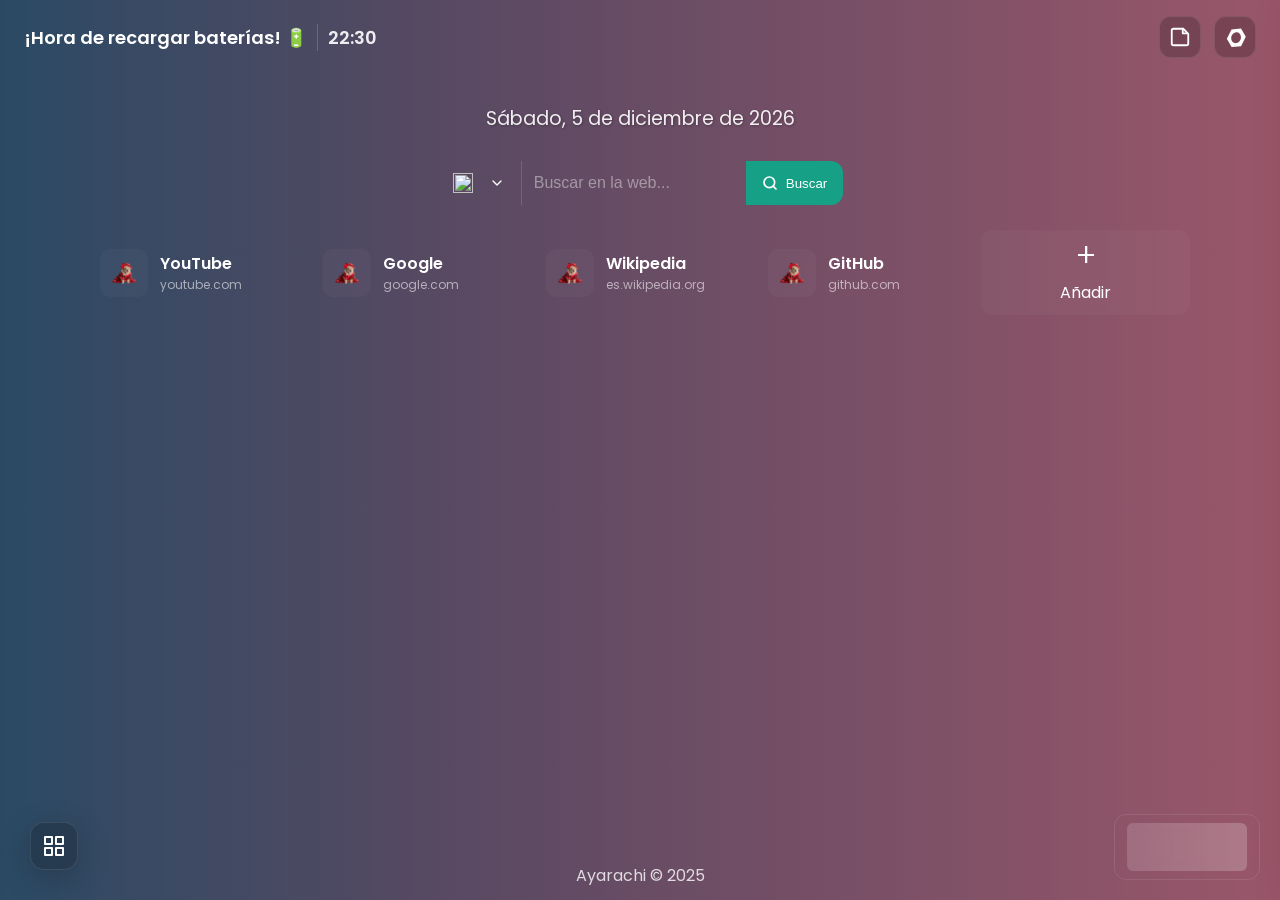
==== Menu-tab-2.0.0/index.html @ a9971dac "feat: implement comprehensive settings management system with UI controls for custom greetings, cloc" ====
<!doctype html>
<html lang="es" style="background: #050505; color: white;">

<head>
  <meta charset="utf-8" />
  <meta name="viewport" content="width=device-width,initial-scale=1" />
  <meta name="theme-color" content="#050505">
  <style>
    /* Estilo crítico para eliminar destello blanco (Permitido por CSP) */
    html, body {
      background-color: #050505 !important;
      margin: 0;
      padding: 0;
      min-height: 100vh;
      width: 100%;
    }
  </style>
  <script src="menubar/fast-loader.js"></script>
  <title>Tablero - Nueva pestaña</title>
  <link
    href="https://fonts.googleapis.com/css2?family=Poppins:wght@300;400;600;700&family=Roboto:wght@400;700&family=Montserrat:wght@400;700&family=Playfair+Display:wght@400;700&display=swap"
    rel="stylesheet">
  <link rel="icon" type="image/svg+xml" href="icons/icon.svg">
  <link rel="stylesheet" href="css/style.css">
</head>

<body class="loading" style="background: #050505;">
  <script src="menubar/pre-loader.js" type="module"></script>
  <script src="menubar/bg-loader.js" type="module"></script>
  <div class="wrap">
    <header class="header">
      <div class="brand-container">
        <button id="backBtn" class="back-btn" hidden aria-label="Volver a la carpeta anterior">‹</button>
        <div id="header-greeting" class="brand"><span class="placeholder"></span></div>
        <div id="header-clock" class="clock-header"><span class="placeholder"></span></div>
      </div>
      <div class="controls">
        <button id="openNotes" title="Notas">
          <svg xmlns="http://www.w3.org/2000/svg" width="24" height="24" viewBox="0 0 24 24" fill="none"
            stroke="currentColor" stroke-width="2" stroke-linecap="round" stroke-linejoin="round">
            <path d="M15.5 3H5a2 2 0 0 0-2 2v14a2 2 0 0 0 2 2h14a2 2 0 0 0 2-2V8.5L15.5 3z"></path>
            <polyline points="15 3 15 8 20 8"></polyline>
          </svg>
        </button>
        <button id="openSettings" title="Configuración">
          <svg width="24" height="24" viewBox="0 0 40 40" xmlns="http://www.w3.org/2000/svg" fill="currentColor">
            <path
              d="M30.935 4.558 13.702 6.281l-8.55 16.902 8.65 15.212L31.001 36.704l8.583-16.935L30.935 4.558Zm-8.02 6.893c4.466-.01 7.953 3.77 7.953 8.848 0 5.418-3.99 10.276-8.882 10.837-4.892.56-8.848-3.398-8.848-8.815 0-5.418 3.956-10.243 8.848-10.804.306-.035.63-.066.928-.066Z" />
          </svg>
        </button>
      </div>
    </header>



    <main id="main-content" class="main">
      <section class="top-content">
        <div id="date" class="date"><span class="placeholder"></span></div>
      </section>

      <section class="search-section">
        <div class="search-card">
          <div class="custom-select-wrapper">
            <div id="engineSelectTrigger" class="custom-select-trigger" tabindex="0" aria-haspopup="listbox"
              aria-expanded="false" data-engine="google">
              <img id="selectedEngineIcon" src="" alt="">
              <span id="selectedEngineName"></span>
              <svg class="arrow" xmlns="http://www.w3.org/2000/svg" width="24" height="24" viewBox="0 0 24 24"
                fill="none" stroke="currentColor" stroke-width="2" stroke-linecap="round" stroke-linejoin="round">
                <polyline points="6 9 12 15 18 9"></polyline>
              </svg>
            </div>
            <div id="engineSelectList" class="custom-select-options" role="listbox" hidden>
            </div>
          </div>
          <div class="search-input-group">
            <input id="searchInput" placeholder="Buscar en la web..." aria-label="Término de búsqueda" />
            <button id="searchGo">
              <svg xmlns="http://www.w3.org/2000/svg" width="16" height="16" viewBox="0 0 24 24" fill="none"
                stroke="currentColor" stroke-width="2.5" stroke-linecap="round" stroke-linejoin="round">
                <circle cx="11" cy="11" r="8"></circle>
                <line x1="21" y1="21" x2="16.65" y2="16.65"></line>
              </svg>
              <span>Buscar</span>
            </button>
          </div>
        </div>
      </section>

      <section class="tiles-section">
        <div id="tiles" class="tiles"></div>
      </section>
    </main>

    <footer class="footer">Ayarachi © 2025</footer>
  </div>

  <!-- El contenedor del doodle se mueve aquí, fuera de .wrap, para que pueda actuar como un fondo independiente. -->
  <div id="doodle-background"></div>

  <!-- Weather Widget - Posicionado de forma fija -->
  <div id="weather" class="weather-widget-fixed">
    <div class="weather-summary">
      <div class="weather-details"><span class="placeholder"></span></div>
    </div>
  </div>

  <!-- Overlay for settings panel -->
  <div id="overlay" class="overlay" aria-hidden="true"></div>

  <!-- Notes Panel -->
  <aside id="notes-panel" class="notes-panel" aria-hidden="true">
    <header class="notes-header">
      <div class="notes-title-group">
        <svg xmlns="http://www.w3.org/2000/svg" width="24" height="24" viewBox="0 0 24 24" fill="none"
          stroke="currentColor" stroke-width="2" stroke-linecap="round" stroke-linejoin="round">
          <path d="M15.5 3H5a2 2 0 0 0-2 2v14a2 2 0 0 0 2 2h14a2 2 0 0 0 2-2V8.5L15.5 3z"></path>
          <polyline points="15 3 15 8 20 8"></polyline>
        </svg>
        <h3>Mis Notas</h3>
        <button id="addNote" class="add-note-btn" title="Añadir nueva nota">+</button>
      </div>
      <button id="closeNotes" aria-label="Cerrar notas">
        <svg xmlns="http://www.w3.org/2000/svg" width="24" height="24" viewBox="0 0 24 24" fill="none"
          stroke="currentColor" stroke-width="2.5" stroke-linecap="round" stroke-linejoin="round">
          <line x1="18" y1="6" x2="6" y2="18"></line>
          <line x1="6" y1="6" x2="18" y2="18"></line>
        </svg>
      </button>
    </header>
    <div class="notes-body">
      <div id="notes-list" class="notes-list"></div>
    </div>
  </aside>

  <!-- Settings panel -->
  <aside id="settings" class="settings" aria-hidden="true" role="dialog" aria-labelledby="settings-title">
    <header class="settings-header">
      <div>
        <h3 id="settings-title">Configuración</h3>
        <div id="saveStatus" class="save-status"></div>
      </div>
      <button id="closeSettings" aria-label="Cerrar configuración">
        <img src="images/cerrar.svg" alt="Ícono de cerrar" width="24" height="24">
      </button>
    </header>
    <div class="settings-tabs">
      <button class="tab-btn active" data-tab="accesos">
        <svg xmlns="http://www.w3.org/2000/svg" width="24" height="24" viewBox="0 0 24 24" fill="none"
          stroke="currentColor" stroke-width="2" stroke-linecap="round" stroke-linejoin="round">
          <rect x="3" y="3" width="7" height="7"></rect>
          <rect x="14" y="3" width="7" height="7"></rect>
          <rect x="14" y="14" width="7" height="7"></rect>
          <rect x="3" y="14" width="7" height="7"></rect>
        </svg>
        <span>Accesos</span>
      </button>
      <button class="tab-btn" data-tab="general">
        <svg xmlns="http://www.w3.org/2000/svg" width="24" height="24" viewBox="0 0 24 24" fill="none"
          stroke="currentColor" stroke-width="2" stroke-linecap="round" stroke-linejoin="round">
          <circle cx="12" cy="12" r="3"></circle>
          <path
            d="M19.4 15a1.65 1.65 0 0 0 .33 1.82l.06.06a2 2 0 0 1 0 2.83 2 2 0 0 1-2.83 0l-.06-.06a1.65 1.65 0 0 0-1.82-.33 1.65 1.65 0 0 0-1 1.51V21a2 2 0 0 1-2 2 2 2 0 0 1-2-2v-.09A1.65 1.65 0 0 0 9 19.4a1.65 1.65 0 0 0-1.82.33l-.06.06a2 2 0 0 1-2.83 0 2 2 0 0 1 0-2.83l.06-.06a1.65 1.65 0 0 0 .33-1.82 1.65 1.65 0 0 0-1.51-1H3a2 2 0 0 1-2-2 2 2 0 0 1 2-2h.09A1.65 1.65 0 0 0 4.6 9a1.65 1.65 0 0 0-.33-1.82l-.06-.06a2 2 0 0 1 0-2.83 2 2 0 0 1 2.83 0l.06.06a1.65 1.65 0 0 0 1.82.33H9a1.65 1.65 0 0 0 1-1.51V3a2 2 0 0 1 2-2 2 2 0 0 1 2 2v.09a1.65 1.65 0 0 0 1 1.51 1.65 1.65 0 0 0 1.82-.33l.06-.06a2 2 0 0 1 2.83 0 2 2 0 0 1 0 2.83l-.06.06a1.65 1.65 0 0 0-.33 1.82V9a1.65 1.65 0 0 0 1.51 1H21a2 2 0 0 1 2 2 2 2 0 0 1-2 2h-.09a1.65 1.65 0 0 0-1.51 1z">
          </path>
        </svg>
        <span>General</span>
      </button>
      <button class="tab-btn" data-tab="fondo">
        <svg xmlns="http://www.w3.org/2000/svg" width="24" height="24" viewBox="0 0 24 24" fill="none"
          stroke="currentColor" stroke-width="2" stroke-linecap="round" stroke-linejoin="round">
          <rect x="3" y="3" width="18" height="18" rx="2" ry="2"></rect>
          <circle cx="8.5" cy="8.5" r="1.5"></circle>
          <polyline points="21 15 16 10 5 21"></polyline>
        </svg>
        <span>Fondo</span>
      </button>
      <button class="tab-btn" data-tab="doodle">
        <svg xmlns="http://www.w3.org/2000/svg" width="24" height="24" viewBox="0 0 24 24" fill="none"
          stroke="currentColor" stroke-width="2" stroke-linecap="round" stroke-linejoin="round">
          <path d="M12 20h9"></path>
          <path d="M16.5 3.5a2.121 2.121 0 0 1 3 3L7 19l-4 1 1-4L16.5 3.5z"></path>
        </svg>
        <span>Doodle</span>
      </button>
      <button class="tab-btn" data-tab="paneles">
        <svg xmlns="http://www.w3.org/2000/svg" width="24" height="24" viewBox="0 0 24 24" fill="none"
          stroke="currentColor" stroke-width="2" stroke-linecap="round" stroke-linejoin="round">
          <path
            d="M12.89 1.45l8 4A2 2 0 0 1 22 7.24v9.53a2 2 0 0 1-1.11 1.79l-8 4a2 2 0 0 1-1.79 0l-8-4A2 2 0 0 1 2 16.76V7.24a2 2 0 0 1 1.11-1.79l8-4a2 2 0 0 1 1.78 0z">
          </path>
          <polyline points="2.32 6.16 12 11 21.68 6.16"></polyline>
          <line x1="12" y1="22.76" x2="12" y2="11"></line>
        </svg>
        <span>Paneles</span>
      </button>
      <button class="tab-btn" data-tab="datos">
        <svg xmlns="http://www.w3.org/2000/svg" width="24" height="24" viewBox="0 0 24 24" fill="none"
          stroke="currentColor" stroke-width="2" stroke-linecap="round" stroke-linejoin="round">
          <path d="M21 15v4a2 2 0 0 1-2 2H5a2 2 0 0 1-2-2v-4"></path>
          <polyline points="17 8 12 3 7 8"></polyline>
          <line x1="12" y1="3" x2="12" y2="15"></line>
        </svg>
        <span>Datos</span>
      </button>
      <button class="tab-btn" data-tab="papelera">
        <svg xmlns="http://www.w3.org/2000/svg" width="24" height="24" viewBox="0 0 24 24" fill="none"
          stroke="currentColor" stroke-width="2" stroke-linecap="round" stroke-linejoin="round">
          <polyline points="3 6 5 6 21 6"></polyline>
          <path d="M19 6v14a2 2 0 0 1-2 2H7a2 2 0 0 1-2-2V6m3 0V4a2 2 0 0 1 2-2h4a2 2 0 0 1 2 2v2"></path>
          <line x1="10" y1="11" x2="10" y2="17"></line>
          <line x1="14" y1="11" x2="14" y2="17"></line>
        </svg>
        <span>Papelera</span>
      </button>
    </div>
    <div class="settings-body">
      <!-- Tab: Accesos -->
      <div class="tab-pane active" id="tab-accesos">
        <div class="field">
          <label>Gestionar Accesos</label>
          <div class="editor-search-container">
            <input id="editorSearchInput" placeholder="Buscar accesos por nombre o URL..." />
          </div>
          <div id="editor" class="editor"></div>
          <div class="button-group">
            <button id="addTile" class="btn primary">+ Añadir acceso</button>
            <button id="addFolder" class="btn">+ Añadir carpeta</button>
            <button id="syncBookmarks" class="btn" title="Importar favoritos de Chrome">
              <svg xmlns="http://www.w3.org/2000/svg" width="16" height="16" viewBox="0 0 24 24" fill="none" stroke="currentColor" stroke-width="2" stroke-linecap="round" stroke-linejoin="round">
                <path d="M19 21l-7-5-7 5V5a2 2 0 0 1 2-2h10a2 2 0 0 1 2 2z"></path>
              </svg>
              Sincronizar Marcadores
            </button>
          </div>
        </div>
      </div>
      <!-- Tab: General -->
      <div class="tab-pane" id="tab-general">
        <div class="sub-tabs">
          <button class="sub-tab-btn active" data-subtab="contenido">Contenido</button>
          <button class="sub-tab-btn" data-subtab="apariencia">Interfaz</button>
          <button class="sub-tab-btn" data-subtab="colores">Colores</button>
        </div>
        <div class="sub-tab-content">
          <!-- Sub-tab: Contenido -->
          <div class="sub-tab-pane active" id="subtab-contenido">
            <div class="field">
              <label for="userName">Tu Nombre</label>
              <input id="userName" placeholder="¿Cómo te llamas?" />
            </div>
            <div class="field">
              <label for="weatherCity">Ubicación del Clima</label>
              <input id="weatherCity" placeholder="Dejar en blanco para autodetectar" />
            </div>
            <div class="field">
              <label for="greetingSelect">Tipo de Saludo</label>
              <select id="greetingSelect">
                <option value="random">Aleatorio (por momento del día)</option>
                <option value="custom">Personalizado</option>
                <!-- Los saludos predefinidos se cargarán aquí -->
              </select>
            </div>
            <div class="field" id="customGreetingsContainer" hidden>
              <label for="customGreetingsInput">Mis Saludos (uno por línea)</label>
              <textarea id="customGreetingsInput" rows="4"
                placeholder="¡Qué onda, campeón! 😎\n¡A darle que es mole de olla!"></textarea>
            </div>
          </div>
          <!-- Sub-tab: Apariencia -->
          <div class="sub-tab-pane" id="subtab-apariencia">
            <!-- CAMBIO: El nombre de la pestaña en el HTML es ahora "Interfaz" -->
            <div class="field">
              <label>Formato del Reloj</label>
            </div>
            <div class="field field-toggle">
              <label for="clockFormatToggle">Usar formato de 12 horas (AM/PM)</label>
              <div class="switch-container">
                <label class="switch"><input type="checkbox" id="clockFormatToggle"><span
                    class="slider round"></span></label>
              </div>
            </div>
            <div class="field field-toggle">
              <label for="showSecondsToggle">Mostrar segundos en el reloj</label>
              <div class="switch-container">
                <label class="switch"><input type="checkbox" id="showSecondsToggle"><span
                    class="slider round"></span></label>
              </div>
            </div>
            <div class="field">
              <label>Elementos de la Interfaz</label>
              <p class="field-description">Controla qué elementos se muestran en la página principal.</p>
            </div>
            <div class="field field-toggle">
              <label for="showSearchToggle">Mostrar barra de búsqueda</label>
              <div class="switch-container">
                <label class="switch"><input type="checkbox" id="showSearchToggle"><span
                    class="slider round"></span></label>
              </div>
            </div>
            <div class="field field-toggle">
              <label for="showWeatherToggle">Mostrar widget del clima</label>
              <div class="switch-container">
                <label class="switch"><input type="checkbox" id="showWeatherToggle"><span
                    class="slider round"></span></label>
              </div>
            </div>
            <div class="field field-toggle">
              <label for="showDateToggle">Mostrar fecha completa</label>
              <div class="switch-container">
                <label class="switch"><input type="checkbox" id="showDateToggle"><span
                    class="slider round"></span></label>
              </div>
            </div>
            <div class="field">
              <label>Animaciones de Carga</label>
              <p class="field-description">Controla si los elementos aparecen con animaciones al cargar la página.</p>
            </div>
            <div class="field field-toggle">
              <label for="enableLoadAnimationsToggle">Activar animaciones de carga</label>
              <div class="switch-container">
                <label class="switch"><input type="checkbox" id="enableLoadAnimationsToggle"><span
                    class="slider round"></span></label>
              </div>
            </div>
            <div class="field">
              <label>Tipografía</label>
              <p class="field-description">Elige las fuentes para diferentes elementos de la interfaz.</p>
            </div>
            <div class="field">
              <label for="greetingFont">Fuente del Saludo y Reloj</label>
              <select id="greetingFont">
                <option value="'Poppins', sans-serif">Poppins (Defecto)</option>
                <optgroup label="Sans Serif">
                  <option value="'Roboto', sans-serif">Roboto</option>
                  <option value="'Open Sans', sans-serif">Open Sans</option>
                  <option value="'Lato', sans-serif">Lato</option>
                  <option value="'Montserrat', sans-serif">Montserrat</option>
                  <option value="'Oswald', sans-serif">Oswald</option>
                  <option value="'Raleway', sans-serif">Raleway</option>
                </optgroup>
                <optgroup label="Serif">
                  <option value="'Playfair Display', serif">Playfair Display</option>
                  <option value="'Merriweather', serif">Merriweather</option>
                </optgroup>
                <optgroup label="Monospace">
                  <option value="'Source Code Pro', monospace">Source Code Pro</option>
                </optgroup>
              </select>
            </div>
            <div class="field">
              <label for="dateFont">Fuente de la Fecha</label>
              <select id="dateFont">
                <option value="'Poppins', sans-serif">Poppins (Defecto)</option>
                <option value="'Roboto', sans-serif">Roboto</option>
                <option value="'Open Sans', sans-serif">Open Sans</option>
                <option value="'Lato', sans-serif">Lato</option>
                <option value="'Montserrat', sans-serif">Montserrat</option>
                <option value="'Playfair Display', serif">Playfair Display</option>
              </select>
            </div>
          </div>
          <!-- Sub-tab: Colores -->
          <div class="sub-tab-pane" id="subtab-colores">
            <div class="field">
              <label for="masterTextColor">Color General de Texto</label>
              <div class="color-input-group">
                <input type="color" id="masterTextColor" value="#FFFFFF">
                <button id="applyMasterTextColor" class="btn btn-small">Aplicar a todos</button>
              </div>
              <p class="field-description">Usa este control para cambiar todos los colores de texto a la vez.</p>
            </div>
            <div class="field">
              <label for="greetingColor">Color del Saludo</label>
              <div class="color-input-group">
                <input type="color" id="greetingColor" value="#FFFFFF">
              </div>
            </div>
            <div class="field">
              <label for="nameColor">Color del Nombre</label>
              <div class="color-input-group">
                <input type="color" id="nameColor" value="#FFFFFF">
              </div>
            </div>
            <div class="field">
              <label for="clockColor">Color del Reloj</label>
              <div class="color-input-group">
                <input type="color" id="clockColor" value="#FFFFFF">
              </div>
            </div>
            <div class="field">
              <label for="dateColor">Color de la Fecha</label>
              <div class="color-input-group">
                <input type="color" id="dateColor" value="#FFFFFF">
              </div>
            </div>
          </div>
        </div>
      </div>
      <!-- Tab: Fondo -->
      <div class="tab-pane" id="tab-fondo">
        <div class="sub-tabs">
          <button class="sub-tab-btn active" data-subtab="degradados">Degradados</button>
          <button class="sub-tab-btn" data-subtab="imagen">Imagen</button>
        </div>
        <div class="sub-tab-content">
          <!-- Sub-tab: Degradados -->
          <div class="sub-tab-pane active" id="subtab-degradados">
            <div class="field">
              <label>Degradados</label>
              <div id="gradient-list" class="gradient-list">
                <!-- Los degradados se cargarán aquí desde JS -->
              </div>
            </div>
            <div class="field field-toggle">
              <label for="randomBgToggle">Degradado aleatorio en cada pestaña</label>
              <div class="switch-container">
                <label class="switch">
                  <input type="checkbox" id="randomBgToggle">
                  <span class="slider round"></span>
                </label>
              </div>
            </div>
          </div>
          <!-- Sub-tab: Imagen -->
          <div class="sub-tab-pane" id="subtab-imagen">
            <div class="field">
              <label for="bgUrl">Fondo Personalizado</label>
              <input id="bgUrl" placeholder="Pega una URL de imagen para verla al instante" />
              <div class="or">o</div>
              <label for="bgFile" class="btn file-label">Subir imagen</label>
              <input id="bgFile" type="file" accept="image/*" hidden />
            </div>
            <div class="field" id="bgDisplayMode" hidden> <!-- ESTO SE MOVIÓ AQUÍ -->
              <label>Modo de visualización de imagen</label>
              <div class="button-group" id="bgModeSelector">
                <button class="btn" data-mode="cover">Rellenar</button>
                <button class="btn" data-mode="contain">Ajustar</button>
                <button class="btn" data-mode="stretch">Estirar</button>
                <button class="btn" data-mode="center">Centrar</button>
              </div>
            </div>
          </div>
        </div>
      </div>
      <!-- Tab: Doodle -->
      <div class="tab-pane" id="tab-doodle">
        <div class="field">
          <label>Elige un Doodle</label>
          <p class="field-description">Selecciona un doodle para mostrarlo en la página principal. Los doodles son
            animaciones o imágenes interactivas que aparecen sobre el fondo.</p>
        </div>
        <div class="field">
          <label>Vista Previa</label>
          <div id="doodle-preview" class="doodle-preview">
            <span class="placeholder-text">Selecciona un doodle para verlo aquí</span>
          </div>
        </div>
        <div class="field">
          <label>Doodles Disponibles</label>
          <div id="doodle-list" class="doodle-list">
            <button class="doodle-item" data-doodle-id="none">
              <div class="doodle-item-preview none"></div>
              <span class="doodle-item-name">Ninguno</span>
            </button>
            <!-- Aquí se cargarán más doodles con JS -->
            <!-- Ejemplo de un doodle -->
            <button class="doodle-item" data-doodle-id="lluvia-estrellas">
              <div class="doodle-item-preview lluvia-estrellas"></div>
              <span class="doodle-item-name">Lluvia de Estrellas</span>
            </button>
          </div>
        </div>
      </div>
      <!-- Tab: Paneles -->
      <div class="tab-pane" id="tab-paneles">
        <!-- Sub-tabs for Paneles -->
        <div class="sub-tabs">
          <button class="sub-tab-btn active" data-subtab="temas">Temas</button>
          <button class="sub-tab-btn" data-subtab="apariencia">Apariencia</button>
          <button class="sub-tab-btn" data-subtab="sombra">Sombra</button>
        </div>

        <div class="sub-tab-content">
          <!-- Sub-tab: Temas -->
          <div class="sub-tab-pane active" id="subtab-temas">
            <div class="field">
              <label>Temas Predefinidos</label>
              <div id="panel-theme-list" class="theme-list panel-theme-list">
                <!-- Los temas de paneles se cargarán aquí desde JS -->
              </div>
            </div>
          </div>

          <!-- Sub-tab: Apariencia -->
          <div class="sub-tab-pane" id="subtab-apariencia">
            <div class="field">
              <label for="panelColor">Color de Fondo</label>
              <input type="color" id="panelColor" value="#000000">
            </div>
            <div class="field">
              <label for="panelTextColor">Color de Texto Principal</label>
              <input type="color" id="panelTextColor" value="#ffffff">
            </div>
            <div class="field">
              <label for="panelTextSecondaryColor">Color de Texto Secundario</label>
              <input type="color" id="panelTextSecondaryColor" value="#ffffff">
            </div>
            <div class="field">
              <label for="panelOpacity">Opacidad <span id="opacityValue">5%</span></label>
              <input type="range" id="panelOpacity" min="0" max="1" step="0.01" value="0.05">
            </div>
            <div class="field">
              <label for="panelBlur">Desenfoque <span id="blurValue">6px</span></label>
              <input type="range" id="panelBlur" min="0" max="50" step="1" value="6">
            </div>
            <div class="field">
              <label for="panelRadius">Radio de borde <span id="radiusValue">12px</span></label>
              <input type="range" id="panelRadius" min="0" max="60" step="1" value="12">
            </div>
          </div>

          <!-- Sub-tab: Sombra -->
          <div class="sub-tab-pane" id="subtab-sombra">
            <div class="field field-toggle">
              <label for="panelShadowToggle">Habilitar sombra</label>
              <div class="switch-container"><label class="switch"><input type="checkbox" id="panelShadowToggle"><span
                    class="slider round"></span></label></div>
            </div>
            <div id="panelShadowOptions" hidden>
              <div class="field"><label for="panelShadowColor">Color de sombra</label><input type="color"
                  id="panelShadowColor" value="#000000"></div>
              <div class="field"><label for="panelShadowBlur">Desenfoque <span
                    id="shadowBlurValue">10px</span></label><input type="range" id="panelShadowBlur" min="0" max="80"
                  step="1" value="10"></div>
            </div>
          </div>
        </div>
        <div class="field" style="margin-top: 16px;">
          <button id="resetPanelsBtn" class="btn full-width">Restablecer Estilos de Paneles</button>
        </div>
      </div>
      <!-- Tab: Datos -->
      <div class="tab-pane" id="tab-datos">
        <div class="data-section">
          <h4>Sincronización Interna</h4>
          <div id="data-status" class="data-status-container"></div>
          <div class="field">
            <div id="dirPath" class="dir-path"><span>Estado: <b>Sincronización Activa</b></span></div>
            <p class="field-description">
              Tus datos se guardan de forma segura y automática en el almacenamiento interno de tu navegador (OPFS).
              Esto garantiza que tus accesos, notas y configuraciones persistan incluso si limpias la caché.
            </p>
          </div>

          <div class="field field-toggle">
            <label for="autoSyncToggle">Auto-respaldo Interno</label>
            <div class="switch-container">
              <label class="switch"><input type="checkbox" id="autoSyncToggle"><span
                  class="slider round"></span></label>
            </div>
            <p class="field-description">Mantiene una copia de seguridad interna actualizada en tiempo real.</p>
            <button id="manualSaveBtn" class="btn" hidden>Forzar Respaldo Ahora</button>
          </div>
        </div>

        <div class="data-section">
          <h4>Copia de Seguridad Externa</h4>
          <p class="field-description">Exporta toda tu configuración a un archivo JSON para moverla a otro navegador o guardarla como respaldo manual.</p>
          <div class="button-group">
            <button id="importJsonBtn" class="btn">Importar JSON</button>
            <button id="exportJsonBtn" class="btn primary">Exportar JSON</button>
          </div>
        </div>
      </div>
      <!-- Tab: Papelera -->
      <div class="tab-pane tab-pane-full-height" id="tab-papelera">
        <div class="field">
          <div class="field-header">
            <label>Accesos Eliminados</label>
            <button id="emptyTrashBtn" class="btn btn-danger" title="Vaciar toda la papelera" disabled>Vaciar
              Papelera</button>
          </div>
          <div class="scrollable-content">
            <div id="trash-list" class="trash-list"></div>
          </div>
        </div>
      </div>
    </div>
    <footer class="settings-footer">
      <a href="https://github.com/HectorDanielAyarachiFuentes" class="about-link" rel="noopener noreferrer"
        title="GitHub del desarrollador">
        <img src="images/Dulce-flamenco.png" alt="Foto del autor" class="about-photo" />
        <svg class="github-icon" xmlns="http://www.w3.org/2000/svg" viewBox="0 0 24 24" fill="currentColor">
          <path
            d="M12 0c-6.626 0-12 5.373-12 12 0 5.302 3.438 9.8 8.207 11.387.599.111.793-.261.793-.577v-2.234c-3.338.726-4.033-1.416-4.033-1.416-.546-1.387-1.333-1.756-1.333-1.756-1.089-.745.083-.729.083-.729 1.205.084 1.839 1.237 1.839 1.237 1.07 1.834 2.807 1.304 3.492.997.107-.775.418-1.305.762-1.604-2.665-.305-5.467-1.334-5.467-5.931 0-1.311.469-2.381 1.236-3.221-.124-.303-.535-1.524.117-3.176 0 0 1.008-.322 3.301 1.23.957-.266 1.983-.399 3.003-.404 1.02.005 2.047.138 3.006.404 2.291-1.552 3.297-1.23 3.297-1.23.653 1.653.242 2.874.118 3.176.77.84 1.235 1.91 1.235 3.221 0 4.609-2.807 5.624-5.479 5.921.43.372.823 1.102.823 2.222v3.293c0 .319.192.694.801.576 4.765-1.589 8.199-6.086 8.199-11.386 0-6.627-5.373-12-12-12z" />
        </svg>
        <span>Creado por Héctor Daniel Ayarachi</span>
      </a>
    </footer>
  </aside>

  <!-- Edit modal -->
  <div id="modal" class="modal" aria-hidden="true" role="dialog" aria-modal="true" aria-labelledby="modalTitle">
    <div class="modal-card">
      <header class="modal-header">
        <h4 id="modalTitle">Editar Acceso</h4>
        <button id="closeModal" class="modal-close" aria-label="Cerrar modal">✕</button>
      </header>
      <div class="modal-body">
        <div id="modalIconContainer" class="modal-icon-container">
          <div id="modalIconPreview" class="modal-icon-preview" role="button" tabindex="0"
            aria-label="Cambiar imagen del ícono">
            <img id="modalPreviewImg" src="" alt="Vista previa del ícono" hidden>
            <div id="modalIconPlaceholder" class="modal-icon-placeholder">
              <svg xmlns="http://www.w3.org/2000/svg" width="24" height="24" viewBox="0 0 24 24" fill="none"
                stroke="currentColor" stroke-width="2" stroke-linecap="round" stroke-linejoin="round">
                <path d="M21 15v4a2 2 0 0 1-2 2H5a2 2 0 0 1-2-2v-4"></path>
                <polyline points="17 8 12 3 7 8"></polyline>
                <line x1="12" y1="3" x2="12" y2="15"></line>
              </svg>
              <span>Subir icono</span>
            </div>
          </div>
          <button id="modalResetIcon" class="modal-icon-reset" aria-label="Restablecer ícono" hidden>
            <svg xmlns="http://www.w3.org/2000/svg" width="24" height="24" viewBox="0 0 24 24" fill="none"
              stroke="currentColor" stroke-width="2" stroke-linecap="round" stroke-linejoin="round">
              <polyline points="23 4 23 10 17 10"></polyline>
              <path d="M20.49 15a9 9 0 1 1-2.12-9.36L23 10"></path>
            </svg>
          </button>
        </div>
        <input type="file" id="modalIconFile" accept="image/*" hidden>
        <div class="form-group with-icon">
          <svg xmlns="http://www.w3.org/2000/svg" width="24" height="24" viewBox="0 0 24 24" fill="none"
            stroke="currentColor" stroke-width="2" stroke-linecap="round" stroke-linejoin="round">
            <path d="M20.59 13.41l-7.17 7.17a2 2 0 0 1-2.83 0L2 12V2h10l8.59 8.59a2 2 0 0 1 0 2.82z"></path>
            <line x1="7" y1="7" x2="7.01" y2="7"></line>
          </svg>
          <input id="modalName" type="text" required placeholder=" " />
          <label for="modalName">Nombre</label>
        </div>
        <div id="modalUrlGroup" class="form-group with-icon">
          <svg xmlns="http://www.w3.org/2000/svg" width="24" height="24" viewBox="0 0 24 24" fill="none"
            stroke="currentColor" stroke-width="2" stroke-linecap="round" stroke-linejoin="round">
            <path d="M10 13a5 5 0 0 0 7.54.54l3-3a5 5 0 0 0-7.07-7.07l-1.72 1.72"></path>
            <path d="M14 11a5 5 0 0 0-7.54-.54l-3 3a5 5 0 0 0 7.07 7.07l1.72-1.72"></path>
          </svg>
          <input id="modalUrl" type="url" required placeholder=" " />
          <label for="modalUrl">Dirección (URL)</label>
        </div>
        <div id="modalContentGroup" class="form-group" hidden>
          <div class="rich-editor-container">
            <div class="rich-editor-toolbar">
              <button data-command="bold" title="Negrita (Ctrl+B)"><b>B</b></button>
              <button data-command="italic" title="Cursiva (Ctrl+I)"><i>I</i></button>
              <button data-command="underline" title="Subrayado (Ctrl+U)"><u>U</u></button>
              <button data-command="insertUnorderedList" title="Lista con viñetas">
                <svg xmlns="http://www.w3.org/2000/svg" width="16" height="16" viewBox="0 0 24 24" fill="none"
                  stroke="currentColor" stroke-width="2" stroke-linecap="round" stroke-linejoin="round">
                  <line x1="8" y1="6" x2="21" y2="6"></line>
                  <line x1="8" y1="12" x2="21" y2="12"></line>
                  <line x1="8" y1="18" x2="21" y2="18"></line>
                  <line x1="3" y1="6" x2="3.01" y2="6"></line>
                  <line x1="3" y1="12" x2="3.01" y2="12"></line>
                  <line x1="3" y1="18" x2="3.01" y2="18"></line>
                </svg>
              </button>
            </div>
            <div id="modalContent" class="rich-text-editor" contenteditable="true" data-placeholder=" "></div>
          </div>
          <label for="modalContent">Contenido de la Nota</label>
        </div>
      </div>
      <footer class="modal-footer">
        <button id="modalCancel" class="btn">
          <svg xmlns="http://www.w3.org/2000/svg" width="16" height="16" viewBox="0 0 24 24" fill="none"
            stroke="currentColor" stroke-width="2.5" stroke-linecap="round" stroke-linejoin="round">
            <line x1="18" y1="6" x2="6" y2="18"></line>
            <line x1="6" y1="6" x2="18" y2="18"></line>
          </svg>
          Cancelar
        </button>
        <button id="modalSave" class="btn primary">
          <svg xmlns="http://www.w3.org/2000/svg" width="16" height="16" viewBox="0 0 24 24" fill="none"
            stroke="currentColor" stroke-width="2.5" stroke-linecap="round" stroke-linejoin="round">
            <polyline points="20 6 9 17 4 12"></polyline>
          </svg>
          Aceptar
        </button>
      </footer>
    </div>
  </div>

  <!-- Menú contextual para los accesos -->
  <div id="contextMenu" class="context-menu" hidden>
    <ul>
      <li><button data-action="favorite">
          <svg xmlns="http://www.w3.org/2000/svg" width="16" height="16" viewBox="0 0 24 24" fill="none"
            stroke="currentColor" stroke-width="2" stroke-linecap="round" stroke-linejoin="round">
            <polygon
              points="12 2 15.09 8.26 22 9.27 17 14.14 18.18 21.02 12 17.77 5.82 21.02 7 14.14 2 9.27 8.91 8.26 12 2">
            </polygon>
          </svg>
          <span>Marcar como favorito</span>
        </button></li>
      <li><button data-action="open-tab">
          <svg xmlns="http://www.w3.org/2000/svg" width="16" height="16" viewBox="0 0 24 24" fill="none"
            stroke="currentColor" stroke-width="2" stroke-linecap="round" stroke-linejoin="round">
            <path d="M18 13v6a2 2 0 0 1-2 2H5a2 2 0 0 1-2-2V8a2 2 0 0 1 2-2h6"></path>
            <polyline points="15 3 21 3 21 9"></polyline>
            <line x1="10" y1="14" x2="21" y2="3"></line>
          </svg>
          <span>Abrir en pestaña nueva</span>
        </button></li>
      <li><button data-action="open-window">
          <svg xmlns="http://www.w3.org/2000/svg" width="16" height="16" viewBox="0 0 24 24" fill="none"
            stroke="currentColor" stroke-width="2" stroke-linecap="round" stroke-linejoin="round">
            <path d="M20 13v6a2 2 0 0 1-2 2H6a2 2 0 0 1-2-2V7a2 2 0 0 1 2-2h6"></path>
            <path d="M14 3h7v7"></path>
            <path d="M11 13 21 3"></path>
          </svg>
          <span>Abrir en ventana nueva</span>
        </button></li>
      <li><button data-action="open-private">
          <svg xmlns="http://www.w3.org/2000/svg" width="16" height="16" viewBox="0 0 24 24" fill="none"
            stroke="currentColor" stroke-width="2" stroke-linecap="round" stroke-linejoin="round">
            <circle cx="12" cy="12" r="5"></circle>
            <path d="M12 1v2"></path>
            <path d="M12 21v2"></path>
            <path d="m4.22 4.22 1.42 1.42"></path>
            <path d="m18.36 18.36 1.42 1.42"></path>
            <path d="M1 12h2"></path>
            <path d="M21 12h2"></path>
            <path d="m4.22 19.78 1.42-1.42"></path>
            <path d="m18.36 5.64 1.42-1.42"></path>
          </svg>
          <span>Abrir en ventana privada</span>
        </button></li>
      <li class="separator"></li>
      <li><button data-action="edit">
          <svg xmlns="http://www.w3.org/2000/svg" width="16" height="16" viewBox="0 0 24 24" fill="none"
            stroke="currentColor" stroke-width="2" stroke-linecap="round" stroke-linejoin="round">
            <path d="M11 4H4a2 2 0 0 0-2 2v14a2 2 0 0 0 2 2h14a2 2 0 0 0 2-2v-7"></path>
            <path d="M18.5 2.5a2.121 2.121 0 0 1 3 3L12 15l-4 1 1-4 9.5-9.5z"></path>
          </svg>
          <span>Editar</span>
        </button></li>
      <li><button data-action="delete">
          <svg xmlns="http://www.w3.org/2000/svg" width="16" height="16" viewBox="0 0 24 24" fill="none"
            stroke="currentColor" stroke-width="2" stroke-linecap="round" stroke-linejoin="round">
            <polyline points="3 6 5 6 21 6"></polyline>
            <path d="M19 6v14a2 2 0 0 1-2 2H7a2 2 0 0 1-2-2V6m3 0V4a2 2 0 0 1 2-2h4a2 2 0 0 1 2 2v2"></path>
            <line x1="10" y1="11" x2="10" y2="17"></line>
            <line x1="14" y1="11" x2="14" y2="17"></line>
          </svg>
          <span>Enviar a la papelera</span>
        </button></li>
    </ul>
  </div>

  <template id="tileTpl">
    <div class="tile" draggable="true">
      <!-- CAMBIO: Se añade loading="lazy" para mejorar rendimiento inicial -->
      <img class="thumb" width="56" height="56" alt="" loading="lazy"
        onerror="this.onerror=null; this.src='images/Dulce-flamenco.png';">
      <div class="info">
        <div class="title"></div>
        <div class="url"></div>
      </div>
      <div class="actions"> <button class="more-btn" aria-label="Más opciones para este acceso"> <svg
            xmlns="http://www.w3.org/2000/svg" width="20" height="20" viewBox="0 0 24 24" fill="none"
            stroke="currentColor" stroke-width="2" stroke-linecap="round" stroke-linejoin="round">
            <circle cx="12" cy="12" r="1"></circle>
            <circle cx="12" cy="5" r="1"></circle>
            <circle cx="12" cy="19" r="1"></circle>
          </svg> </button> </div>
    </div>
  </template>

  <script src="menubar/app.js" type="module"></script>
  <script src="doodle/css-doodle.min.js"></script>
</body>

</html>
---- Menu-tab-2.0.0/css/style.css ----
:root {
  /* Default Theme (Paisaje) - these will be overridden by JS */
  --greeting-color: #FFFFFF;
  --name-color: #FFFFFF;
  --clock-color: #FFFFFF;
  --date-color: #FFFFFF;

  --greeting-font: 'Poppins', sans-serif;
  --date-font: 'Poppins', sans-serif;

  --panel-text-color: #ffffff;
  --panel-text-secondary-color: rgba(255, 255, 255, 0.7);
  --panel-bg: rgba(0, 0, 0, 0.2);
  --accent-color: #a855f7;
  --button-bg: rgba(255, 255, 255, 0.05);
  --button-hover-bg: rgba(255, 255, 255, 0.1);
  --panel-radius: 12px;

  --panel-opacity: 0.1;
  --panel-blur: 10px;

  font-family: 'Poppins', sans-serif;
}

/* Animaciones de carga - solo se aplican cuando se activa la opción */
body.with-load-animations .tile {
  opacity: 0;
  animation: fadeInUp .4s ease-out forwards;
  animation-delay: var(--animation-delay, 0s);
}

body.with-load-animations .note-item {
  opacity: 0;
  animation: fadeInUp .4s ease-out forwards;
  animation-delay: var(--animation-delay, 0s);
}

body.with-load-animations .tab-pane {
  opacity: 0;
  animation: fadeIn 0.4s ease-out forwards;
}

body.loading .main {
  opacity: 0;
  transform: translateY(5px);
}

.main {
  transition: opacity 0.15s ease-out, transform 0.15s ease-out;
  opacity: 1;
  transform: translateY(0);
}

body.loading .live-info,
body.loading .search-section,
body.loading .tiles-section {
  opacity: 0;
}

body.with-load-animations .search-section {
  transition: opacity 0.5s ease-out, transform 0.5s ease-out;
  transition-delay: 0.2s;
}

body.with-load-animations .tiles-section {
  transition: opacity 0.5s ease-out, transform 0.5s ease-out;
  transition-delay: 0.3s;
}

* {
  box-sizing: border-box
}

html {
  background: #0a0a0a;
}

body {
  color: var(--panel-text-color);
  height: 100%;
  margin: 0;
  background-image: var(--bg-image);
  /* color: var(--text-color); REMOVED */
  transition: background-image .4s ease-in-out, color .4s ease-in-out;
  background-size: cover;
  background-position: center;
  background-repeat: no-repeat;
}

body.no-scroll {
  overflow: hidden;
}

.wrap {
  min-height: 100vh;
  display: flex;
  flex-direction: column;
  background-color: rgba(0, 0, 0, 0.2);
}

.header {
  display: flex;
  justify-content: space-between;
  align-items: center;
  padding: 16px 24px
}

.brand {
  font-family: var(--greeting-font);
  font-weight: 600;
  font-size: 18px;
  color: var(--greeting-color);
}

.brand-container {
  display: flex;
  align-items: center;
  gap: 10px
}

.clock-header {
  font-family: var(--date-font);
  font-size: 18px;
  font-weight: 600;
  opacity: 0.9;
  padding-left: 10px;
  border-left: 1px solid rgba(255, 255, 255, 0.2);
  color: var(--clock-color);
}

.controls {
  display: flex;
  gap: 8px
}

#openNotes, #openSettings {
  background: var(--panel-bg) !important;
  backdrop-filter: blur(var(--panel-blur)) !important;
  -webkit-backdrop-filter: blur(var(--panel-blur)) !important;
  border: 1px solid rgba(255, 255, 255, 0.1) !important;
  color: var(--panel-text-color) !important;
  width: 42px;
  height: 42px;
  border-radius: var(--panel-radius) !important;
  display: flex;
  align-items: center;
  justify-content: center;
  transition: all 0.3s cubic-bezier(0.4, 0, 0.2, 1) !important;
  box-shadow: var(--panel-shadow, 0 4px 15px rgba(0, 0, 0, 0.2));
  margin-left: 5px;
}

#openNotes:hover, #openSettings:hover {
  background: rgba(255, 255, 255, 0.15) !important;
  transform: translateY(-2px) scale(1.05);
  border-color: var(--accent-color) !important;
  color: var(--accent-color) !important;
  box-shadow: 0 8px 25px rgba(0, 0, 0, 0.3), 0 0 15px rgba(var(--accent-color-rgb), 0.3);
}

#openNotes svg, #openSettings svg {
  width: 22px;
  height: 22px;
  transition: all 0.3s ease;
}

#openNotes:hover svg, #openSettings:hover svg {
  filter: drop-shadow(0 0 5px var(--accent-color));
}

#openNotes:active, #openSettings:active {
  transform: scale(0.95);
}

.back-btn {
  font-size: 24px;
  font-weight: bold;
  padding: 0 10px
}

.brand strong {
  font-weight: 700;
  color: var(--name-color);
}

.controls button img,
.controls button svg {
  width: 24px;
  height: 24px;
  transition: transform .4s cubic-bezier(.25, .8, .25, 1)
}

.permission-banner {
  background-color: #e67e22;
  color: #fff;
  padding: 12px 24px;
  text-align: center;
  font-size: 14px;
  display: none;
  /* Oculto por defecto */
}

.permission-banner.visible {
  display: block;
  animation: fadeInDown 0.5s ease-out;
}

.permission-banner-content {
  display: flex;
  align-items: center;
  justify-content: center;
  gap: 12px;
}

.btn.btn-small {
  padding: 6px 12px;
  font-size: 13px;
  background-color: rgba(0, 0, 0, 0.2);
}

.controls button.active img,
.controls button.active svg {
  transform: rotate(90deg)
}

/* Reglas de carga eliminadas para evitar conflictos */

.live-info {
  transition: opacity 0.5s ease-out, transform 0.5s ease-out;
}

.placeholder {
  display: inline-block;
  background-color: rgba(255, 255, 255, 0.08);
  border-radius: 6px;
  /* Shimmer effect */
  background-image: linear-gradient(90deg, rgba(255, 255, 255, 0.08) 0%, rgba(255, 255, 255, 0.15) 50%, rgba(255, 255, 255, 0.08) 100%);
  background-size: 200% 100%;
  animation: shimmer 1.5s infinite;
}

/* Tamaños específicos para los placeholders que estaban en línea */
/* Ocultamos los placeholders que ahora se rellenan instantáneamente con pre-loader.js */
#greeting .placeholder,
#clock .placeholder,
#date .placeholder {
  display: none;
}

#weather .placeholder {
  width: 120px;
  height: 48px;
}

@keyframes shimmer {
  0% {
    background-position: 200% 0;
  }

  100% {
    background-position: -200% 0;
  }
}

.main {
  flex: 1;
  display: flex;
  flex-direction: column;
  align-items: center;
  gap: 18px;
  padding: 12px;
  transition: filter .4s ease, background-color .3s;
  will-change: filter;
}

.main.blurred {
  filter: blur(4px);
}

.top-content {
  width: min(980px, 96%);
  text-align: center;
  padding-top: 2vh;
  /* Add some space at the top */
  padding-bottom: 1vh;
}

.date {
  font-family: var(--date-font);
  font-size: 1.2em;
  font-weight: 400;
  opacity: 0.9;
  text-shadow: 1px 1px 3px rgba(0, 0, 0, 0.3);
  color: var(--date-color);
}

.forecast-day {
  font-weight: 600
}

.forecast-temp-range {
  font-size: 0.9em
}

.search-card {
  display: flex;
  align-items: stretch;
  width: min(980px, 96%);
  background: rgba(var(--panel-bg-rgb), var(--panel-opacity));
  border-radius: var(--panel-radius);
  backdrop-filter: blur(var(--panel-blur));
  -webkit-backdrop-filter: blur(var(--panel-blur));
  border: 1px solid rgba(255, 255, 255, 0.1);
}

.search-section {
  /* Transiciones removidas para carga instantánea */
}

.tiles-section {
  width: 100%;
  /* Transiciones removidas para carga instantánea */
}

.search-card {
  border: 1px solid transparent;
  transition: border-color .3s ease, background-color .3s ease;
}

.search-card:focus-within {
  border-color: var(--accent-color)
}

.search-card input {
  padding: 12px;
  border-radius: 0;
  border: 0;
  background: transparent;
  color: var(--panel-text-color)
}

.search-card input::placeholder {
  color: var(--panel-text-secondary-color);
  opacity: 0.6;
}

.search-card select option {
  color: black;
  background: white
}

/* This rule seems unused now, but I'll leave it. */
.search-card input {
  flex: 1;
  font-size: 16px
}

.search-card button {
  display: flex;
  align-items: center;
  gap: 8px;
  background: #16a085;
  border: 0;
  padding: 12px 16px;
  border-radius: 0 var(--panel-radius) var(--panel-radius) 0;
  color: white;
  cursor: pointer;
  transition: background-color .2s;
}

.search-card button:hover {
  background-color: #1abc9c;
}

.search-card button svg {
  width: 16px;
  height: 16px
}

.tiles {
  display: grid;
  grid-template-columns: repeat(auto-fit, minmax(200px, 1fr));
  gap: 14px;
  width: 100%;
  max-width: 1100px;
  margin: 6px auto 0;
  perspective: 800px;
}

.tile {
  position: relative;
  display: flex;
  align-items: center;
  gap: 12px;
  padding: 10px;
  border-radius: var(--panel-radius);
  /* Solid background without blur to prevent rendering artifacts */
  background: rgba(var(--panel-bg-rgb), calc(var(--panel-opacity) * 2.5));
  cursor: grab;
  transition: transform .18s ease-out, box-shadow .18s ease-out, background-color .18s ease-out;
  text-decoration: none;
  color: var(--panel-text-color);
  border: none;
  outline: none;
}

a.tile {
  text-decoration: none;
  color: var(--panel-text-color);
}

.tile:hover {
  transform: translateY(-6px) scale(1.02);
  box-shadow: 0 18px 40px rgba(0, 0, 0, 0.5);
  background: rgba(var(--panel-bg-rgb), calc(var(--panel-opacity) * 4));
}

.thumb {
  width: 48px;
  height: 48px;
  border-radius: 10px;
  background: rgba(255, 255, 255, 0.03);
  object-fit: contain;
  padding: 4px
}

.info {
  flex: 1;
  overflow: hidden
}

.tile.dragging {
  opacity: 0.4;
}

.tile.drag-over {
  transform: scale(1.02);
  /* Border removed - use box-shadow instead for visual feedback */
  box-shadow: 0 0 0 2px var(--accent-color), 0 18px 40px rgba(0, 0, 0, 0.5);
}

.title {
  font-weight: 600;
  white-space: nowrap;
  overflow: hidden;
  text-overflow: ellipsis
}

.url {
  font-size: 12px;
  opacity: 0.8;
  white-space: nowrap;
  overflow: hidden;
  text-overflow: ellipsis;
  color: var(--panel-text-secondary-color);
}

.actions {
  position: absolute;
  top: 8px;
  right: 8px;
  display: flex;
  gap: 4px;
  opacity: 0;
  transition: opacity .2s;
  will-change: opacity;
}

.tile:hover .actions {
  opacity: 1
}

.actions .more-btn {
  background: rgba(0, 0, 0, 0.3);
  border: 0;
  color: white;
  border-radius: 6px;
  cursor: pointer;
  padding: 4px;
  display: flex;
  align-items: center;
}

.actions .more-btn:hover {
  background: rgba(0, 0, 0, 0.5)
}

.tile-skeleton {
  background-color: rgba(var(--panel-bg-rgb), var(--panel-opacity));
  backdrop-filter: blur(var(--panel-blur));
  border-radius: var(--panel-radius);
  animation: pulse 1.5s cubic-bezier(0.4, 0, 0.6, 1) infinite;
}

.search-card {
  background-color: rgba(var(--panel-bg-rgb), var(--panel-opacity));
  backdrop-filter: blur(var(--panel-blur));
}

.tile.pending-delete {
  animation: shake 0.6s cubic-bezier(.36, .07, .19, .97) both;
  border: 1px solid #c0392b;
}

.tile-add {
  flex-direction: column;
  justify-content: center;
  align-items: center;
  gap: 8px;
  /* Border removed to prevent visual artifact */
  border: none !important;
  background: rgba(255, 255, 255, 0.03);
  cursor: pointer
}

.tile.folder .thumb {
  content: url("data:image/svg+xml,%3Csvg xmlns='http://www.w3.org/2000/svg' width='24' height='24' viewBox='0 0 24 24' fill='none' stroke='currentColor' stroke-width='2' stroke-linecap='round' stroke-linejoin='round'%3E%3Cpath d='M22 19a2 2 0 0 1-2 2H4a2 2 0 0 1-2-2V5a2 2 0 0 1 2-2h5l2 3h9a2 2 0 0 1 2 2z'%3E%3C/path%3E%3C/svg%3E");
  padding: 16px
}

.tile.drag-over-folder {
  box-shadow: 0 0 0 2px var(--accent-color)
}

.tile-add:hover {
  background: rgba(255, 255, 255, 0.08);
  /* No border change on hover */
}

.tile-add span {
  font-size: 32px;
  font-weight: 300;
  line-height: 1
}

.tile-add .actions {
  display: none
}

.footer {
  padding: 12px;
  text-align: center;
  opacity: 0.8;
  color: var(--panel-text-color, #fff);
}

.overlay {
  position: fixed;
  inset: 0;
  background: rgba(6, 8, 23, 0.6);
  z-index: 1999;
  opacity: 0;
  visibility: hidden;
  transition: opacity .4s, visibility .4s
}

.overlay[aria-hidden="false"] {
  opacity: 1;
  visibility: visible
}

.settings {
  position: fixed;
  right: 20px;
  top: 20px;
  width: 440px;
  background: var(--panel-bg);
  border: 1px solid rgba(255, 255, 255, 0.1);
  padding: 20px;
  border-radius: 16px;
  box-shadow: 0 18px 40px rgba(0, 0, 0, 0.6);
  z-index: 2000;
  transform: translateX(calc(100% + 40px));
  visibility: hidden;
  transition: transform .4s cubic-bezier(.25, .8, .25, 1), visibility .4s, width .3s, border-radius .3s;
  will-change: transform;
  background: rgba(var(--panel-bg-rgb), var(--panel-opacity));
  backdrop-filter: blur(var(--panel-blur));
}

#doodle-background {
  position: fixed;
  inset: 0;
  width: 100vw;
  height: 100vh;
  z-index: -1;
  pointer-events: none;
  overflow: hidden;
  display: block;
}

#doodle-background css-doodle {
  width: 100vw !important;
  height: 100vh !important;
}

.notes-panel {
  position: fixed;
  left: 0;
  top: 0;
  height: 100%;
  width: 320px;
  background: rgba(var(--panel-bg-rgb), var(--panel-opacity));
  backdrop-filter: blur(var(--panel-blur));
  border-right: 1px solid rgba(255, 255, 255, 0.1);
  box-shadow: 5px 0 30px rgba(0, 0, 0, 0.5);
  z-index: 2001;
  /* Above settings panel */
  transform: translateX(-100%);
  visibility: hidden;
  transition: transform .4s cubic-bezier(.25, .8, .25, 1), visibility .4s;
  will-change: transform;
  display: flex;
  flex-direction: column;
}

.notes-panel[aria-hidden="false"] {
  transform: translateX(0);
  visibility: visible;
}

.notes-header {
  display: flex;
  justify-content: space-between;
  align-items: center;
  padding: 16px 20px;
  flex-shrink: 0;
}

.notes-title-group {
  display: flex;
  align-items: center;
  gap: 12px;
}

.notes-title-group svg {
  opacity: 0.7;
}

.notes-header h3 {
  margin: 0;
  font-size: 18px;
  font-weight: 600;
}

.notes-header button {
  background: rgba(255, 255, 255, 0.08);
  border: 0;
  color: var(--panel-text-color);
  opacity: 0.8;
  transition: opacity .2s, transform .2s, background-color .2s;
  display: flex;
  align-items: center;
  justify-content: center;
  width: 36px;
  height: 36px;
  border-radius: 50%;
  cursor: pointer;
}

.notes-header button:hover {
  opacity: 1;
  transform: scale(1.05);
  background-color: rgba(255, 255, 255, 0.15);
}

.notes-header button svg {
  width: 20px;
  height: 20px;
}

.add-note-btn {
  background: linear-gradient(135deg, var(--accent-color), #8b5cf6) !important;
  color: #fff !important;
  font-size: 22px !important;
  font-weight: 700 !important;
  width: 38px !important;
  height: 38px !important;
  border-radius: 12px !important;
  border: 1px solid rgba(255, 255, 255, 0.2) !important;
  box-shadow: 0 4px 15px rgba(0, 0, 0, 0.4), inset 0 1px 1px rgba(255, 255, 255, 0.3);
  text-shadow: 0 1px 2px rgba(0, 0, 0, 0.5);
  display: flex !important;
  align-items: center !important;
  justify-content: center !important;
  cursor: pointer !important;
  transition: all 0.3s cubic-bezier(0.4, 0, 0.2, 1) !important;
}

.add-note-btn:hover {
  filter: brightness(1.1);
  transform: scale(1.1) translateY(-1px);
  box-shadow: 0 6px 20px rgba(0, 0, 0, 0.5), inset 0 1px 1px rgba(255, 255, 255, 0.4);
}

.notes-body {
  flex: 1;
  overflow-y: auto;
  padding: 0 20px 20px 20px;
  scrollbar-width: thin;
  scrollbar-color: var(--accent-color) transparent;
}

.notes-list {
  display: flex;
  flex-direction: column;
  gap: 12px;
}

.settings[aria-hidden="false"] {
  transform: translateX(0);
  visibility: visible
}

.settings-header {
  display: flex;
  justify-content: space-between;
  align-items: center;
  margin-bottom: 12px
}

.settings-header {
  padding-bottom: 12px;
  border-bottom: 1px solid rgba(255, 255, 255, 0.1);
  margin-bottom: 0;
}

.save-status {
  font-size: 13px;
  color: #2ecc71;
  opacity: 0;
  transition: opacity .3s;
  height: 14px;
  /* Reserve space to prevent layout shift */
}

.save-status.error {
  color: #e74c3c;
  /* Rojo para errores */
}

.save-status.visible {
  opacity: 1;
}

.settings-tabs {
  display: flex;
  margin-bottom: 20px;
  overflow-x: auto;
  scrollbar-width: none;
  /* Firefox */
  -ms-overflow-style: none;
  /* IE and Edge */
  border-bottom: 1px solid rgba(255, 255, 255, 0.1);
}

.settings-tabs::-webkit-scrollbar {
  display: none;
}

/* Chrome, Safari, Opera */
.tab-btn {
  position: relative;
  background: transparent;
  border: 0;
  color: var(--panel-text-color);
  padding: 12px 8px;
  cursor: pointer;
  opacity: 0.6;
  transition: opacity .2s ease;
  display: flex;
  align-items: center;
  gap: 8px;
  font-size: 13px;
  white-space: nowrap;
}

.tab-btn svg {
  width: 18px;
  height: 18px;
}

.tab-btn:not(.active):hover {
  opacity: 1;
}

.tab-btn.active {
  opacity: 1;
  font-weight: 600
}

.tab-btn::after {
  content: '';
  position: absolute;
  bottom: 0;
  left: 0;
  right: 0;
  height: 3px;
  background-color: var(--accent-color);
  transform: scaleX(0);
  transition: transform .3s cubic-bezier(.25, .8, .25, 1);
}

.tab-btn.active::after {
  transform: scaleX(1);
}

.settings-header h3 {
  margin: 0;
  font-size: 18px;
  font-weight: 600
}

.settings-header button {
  background: rgba(255, 255, 255, 0.08);
  border: 0;
  color: var(--panel-text-color);
  opacity: 0.8;
  transition: opacity .2s, transform .2s, background-color .2s;
  display: flex;
  align-items: center;
  justify-content: center;
  width: 36px;
  height: 36px;
  border-radius: 50%;
}

.settings-header button:hover {
  opacity: 1;
  transform: scale(1.05);
  background-color: rgba(255, 255, 255, 0.15);
}

.settings-body {
  position: relative;
  max-height: calc(100vh - 230px);
  overflow-y: auto;
  scrollbar-width: thin;
  scrollbar-color: var(--accent-color) transparent;
  padding-right: 8px;
  margin-right: -8px;
}

.tab-pane {
  display: none;
  padding-top: 4px;
}

.tab-pane.active {
  display: block;
}

.tab-pane>.field {
  display: flex;
  flex-direction: column;
  gap: 12px
}

.field {
  padding: 16px 0;
  border-bottom: 1px solid rgba(255, 255, 255, 0.08)
}

.field:last-child {
  border-bottom: none
}

.settings-header button img,
.settings-header button svg {
  width: 24px;
  height: 24px;
}

.field>label {
  display: block;
  font-weight: 600;
  font-size: 15px;
  margin: 0
}

.theme-list {
  display: grid;
  grid-template-columns: repeat(3, 1fr);
  gap: 10px;
}

.editor {
  display: flex;
  flex-direction: column;
  gap: 8px;
  margin-bottom: 12px
}

.editor-search-container {
  margin-bottom: 12px;
}

.editor-search-container input {
  width: 100%;
}

.editor .row {
  display: flex;
  gap: 8px;
  align-items: center;
  padding: 4px;
  border-radius: 6px;
  border: 1px solid transparent;
  cursor: grab
}

.editor .row.dragging {
  opacity: 0.5
}

.editor .row.drag-over {
  border-color: var(--accent-color)
}

.settings input,
.settings select,
.modal-card input,
.modal-card select,
.modal-card textarea {
  width: 100%;
  padding: 8px 12px;
  border-radius: 8px;
  border: 1px solid rgba(255, 255, 255, 0.1);
  background: rgba(255, 255, 255, 0.05);
  color: var(--panel-text-color);
  font-family: inherit;
  font-size: 14px;
  resize: vertical;
}

/* Fix for invisible text in dropdowns (white on white) */
.settings select option {
  background-color: #1a1a2e;
  /* Dark background to match white text */
  color: #fff;
}

.settings input:focus,
.settings select:focus,
.modal-card input:focus,
.modal-card select:focus,
.modal-card textarea:focus {
  outline: none;
  border-color: var(--accent-color);
}

.settings input::placeholder,
.modal-card input::placeholder,
.modal-card textarea::placeholder {
  color: rgba(255, 255, 255, 0.4)
}

.btn {
  padding: 8px 12px;
  border-radius: 8px;
  border: 1px solid rgba(255, 255, 255, 0.2);
  background: rgba(255, 255, 255, 0.1);
  color: var(--panel-text-color);
  cursor: pointer;
  font-family: inherit;
  font-size: 14px;
  transition: background-color .2s, border-color .2s;
  display: inline-flex;
  align-items: center;
  justify-content: center;
  gap: 8px;
}

.btn:hover {
  background-color: rgba(255, 255, 255, 0.15);
  border-color: rgba(255, 255, 255, 0.3);
}

.btn.primary {
  background: linear-gradient(135deg, var(--accent-color), #8b5cf6);
  border: 1px solid rgba(255, 255, 255, 0.1);
  color: #fff !important;
  font-weight: 700;
  text-shadow: 0 1px 2px rgba(0, 0, 0, 0.5);
  box-shadow: 0 4px 12px rgba(0, 0, 0, 0.3), inset 0 1px 1px rgba(255, 255, 255, 0.2);
  transition: all 0.3s ease;
}

.btn.primary:hover {
  filter: brightness(1.1);
  box-shadow: 0 8px 20px rgba(0, 0, 0, 0.4), inset 0 1px 1px rgba(255, 255, 255, 0.3);
  transform: translateY(-2px);
}

.btn.primary svg {
  filter: drop-shadow(0 1px 2px rgba(0, 0, 0, 0.5));
  stroke-width: 3px;
}

.btn.full-width {
  width: 100%
}

.btn.btn-danger {
  background-color: #922b21;
  border-color: transparent;
  color: #fbeee6;
  padding: 6px 10px;
  font-size: 12px;
}

.btn.btn-danger:hover {
  background-color: #c0392b;
}

.theme-btn {
  position: relative;
  height: 60px;
  border-radius: 8px;
  border: 2px solid transparent;
  cursor: pointer;
  transition: all .2s;
  overflow: hidden;
  background-size: cover;
  background-position: center;
  color: white;
  text-shadow: 1px 1px 2px rgba(0, 0, 0, 0.8);
  font-size: 12px;
  font-weight: 600;
  display: flex;
  align-items: flex-end;
  padding: 6px;
  background-color: rgba(255, 255, 255, 0.1);
  background-image: var(--theme-bg-preview);
}

.theme-btn:hover {
  transform: scale(1.05);
  border-color: rgba(255, 255, 255, 0.5)
}

.theme-btn.active {
  border-color: var(--accent-color);
  transform: scale(1.05)
}

.theme-name {
  background: rgba(0, 0, 0, 0.4);
  backdrop-filter: blur(2px);
  padding: 2px 6px;
  border-radius: 4px;
  width: 100%;
  text-align: center;
  white-space: nowrap;
  overflow: hidden;
  text-overflow: ellipsis;
}

.sub-tabs {
  display: flex;
  border-bottom: 1px solid rgba(255, 255, 255, 0.1);
  margin-bottom: 8px;
}

.sub-tab-btn {
  background: transparent;
  border: none;
  color: var(--panel-text-color);
  opacity: 0.6;
  padding: 8px 12px;
  font-size: 14px;
  cursor: pointer;
  position: relative;
  transition: opacity .2s;
}

.sub-tab-btn:hover {
  opacity: 1;
}

.sub-tab-btn.active {
  opacity: 1;
  font-weight: 600;
}

.sub-tab-btn.active::after {
  content: '';
  position: absolute;
  bottom: -1px;
  left: 0;
  right: 0;
  height: 2px;
  background: var(--accent-color);
}

.sub-tab-pane {
  display: none;
}

.sub-tab-pane.active {
  display: block;
  animation: fadeIn 0.3s ease-out;
}

.panel-theme-btn {
  -webkit-backdrop-filter: var(--webkit-backdrop-filter, none);
  backdrop-filter: var(--backdrop-filter, none);
}

.gradient-list {
  display: grid;
  grid-template-columns: repeat(auto-fill, minmax(120px, 1fr));
  gap: 8px;
  max-height: 210px;
  overflow-y: auto;
  padding: 4px;
  scrollbar-width: thin;
  scrollbar-color: var(--accent-color) transparent
}

.panel-grid {
  display: grid;
  grid-template-columns: repeat(auto-fit, minmax(100px, 1fr));
  gap: 0 16px;
  /* Sin gap vertical, 16px horizontal */
}

.panel-grid .field {
  padding-top: 8px;
  padding-bottom: 8px;
}

.panel-grid .field.field-full-width {
  grid-column: 1 / -1;
}

.panel-grid .field label {
  margin-bottom: 8px;
}

.gradient-btn {
  height: 50px;
  border-radius: 8px;
  border: 2px solid transparent;
  cursor: pointer;
  transition: all .2s;
  position: relative;
  overflow: hidden;
  color: white;
  text-shadow: 1px 1px 2px rgba(0, 0, 0, 0.6);
  font-size: 11px;
  display: flex;
  align-items: center;
  justify-content: center;
  text-align: center;
  padding: 4px;
  font-weight: 600;
  background-image: var(--gradient-bg-preview);
}

.gradient-btn.active {
  border-color: var(--accent-color);
  transform: scale(1.05)
}

.gradient-btn:hover {
  transform: scale(1.05);
  border-color: rgba(255, 255, 255, 0.5)
}

.input-group input {
  flex: 1
}

.or {
  text-align: center;
  font-size: 12px;
  margin: 12px 0;
  color: rgba(255, 255, 255, 0.4)
}

.file-label {
  display: block;
  text-align: center
}

.field label span {
  font-weight: 300;
  opacity: 0.7;
}

.field-description {
  font-size: 13px;
  opacity: 0.7;
  line-height: 1.5;
}

.field.field-toggle {
  flex-direction: row;
  justify-content: space-between;
  align-items: center;
}

.switch {
  position: relative;
  display: inline-block;
  width: 50px;
  height: 28px;
}

.switch input {
  opacity: 0;
  width: 0;
  height: 0;
}

.slider {
  position: absolute;
  cursor: pointer;
  top: 0;
  left: 0;
  right: 0;
  bottom: 0;
  background-color: rgba(255, 255, 255, 0.1);
  transition: .4s;
}

.slider:before {
  position: absolute;
  content: "";
  height: 20px;
  width: 20px;
  left: 4px;
  bottom: 4px;
  background-color: white;
  transition: .4s;
}

input:checked+.slider {
  background-color: var(--accent-color);
}

input:checked+.slider:before {
  transform: translateX(22px);
}

.slider.round {
  border-radius: 34px;
}

.slider.round:before {
  border-radius: 50%;
}

.field label span {
  font-weight: 300;
  opacity: 0.7;
}

.button-group {
  display: grid;
  grid-template-columns: 1fr 1fr;
  gap: 8px
}

.editor .row input {
  flex: 1
}

.editor .row .e-save {
  padding: 6px 10px;
  font-size: 12px;
  cursor: pointer
}

.dir-path {
  font-size: 12px;
  background: rgba(0, 0, 0, 0.2);
  padding: 8px 12px;
  border-radius: 6px;
  word-break: break-all;
  opacity: 0.8;
  margin-top: 8px;
  display: flex;
  align-items: center;
  gap: 8px;
}

.dir-path.warning {
  color: #f39c12;
}

.data-section {
  padding: 12px 0;
  border-bottom: 1px solid rgba(255, 255, 255, 0.08);
}

.data-section:last-child {
  border-bottom: none;
}

.data-section h4 {
  margin: 0 0 16px 0;
  font-size: 16px;
  font-weight: 600;
}

.data-status-container {
  padding: 10px 14px;
  border-radius: 8px;
  margin-bottom: 16px;
  font-size: 14px;
  display: none;
  /* Oculto por defecto */
  align-items: center;
  gap: 10px;
  animation: fadeIn 0.3s ease-out;
}

.data-status-container.visible {
  display: flex;
}

.data-status-container.error {
  background-color: rgba(231, 76, 60, 0.15);
  color: #f5b7b1;
  border: 1px solid rgba(231, 76, 60, 0.3);

  .data-status-container .btn-link {
    color: #f5b7b1 !important;
  }
}

/* Estilos para los selectores de color en la configuración de paneles */
.settings input[type="color"] {
  -webkit-appearance: none;
  padding: 0;
  border: none;
  width: 100%;
  /* Ocupa todo el ancho disponible */
  height: 40px;
  border-radius: 8px;
  cursor: pointer;
}

.input-group-color {
  display: flex;
  align-items: center;
  gap: 8px;
}

.input-group-color.compact input[type="color"] {
  width: 100%;
}

.input-group-color input[type="color"] {
  -webkit-appearance: none;
  padding: 0;
  border: none;
  width: 40px;
  height: 40px;
  border-radius: 8px;
  cursor: pointer;
}

/* Estilos para la pestaña de la papelera */
#tab-papelera .trash-list {
  display: flex;
  flex-direction: column;
  gap: 8px;
}

#tab-papelera .field-header {
  display: flex;
  justify-content: space-between;
  align-items: center;
  margin-bottom: 12px;
}

.tab-pane.active .trash-item {
  display: flex;
  align-items: center;
  gap: 10px;
  background: rgba(255, 255, 255, 0.03);
  padding: 8px;
  border-radius: 8px;
}

.tab-pane.active .trash-item-info {
  flex: 1;
  display: flex;
  align-items: center;
  gap: 10px;
  overflow: hidden;
}

.tab-pane.active .trash-item-info img {
  width: 24px;
  height: 24px;
  border-radius: 4px;
}

.tab-pane.active .trash-item-info span {
  white-space: nowrap;
  overflow: hidden;
  text-overflow: ellipsis;
  font-size: 14px;
}

.tab-pane.active .trash-actions button {
  background: transparent;
  border: 1px solid rgba(255, 255, 255, 0.2);
  color: var(--panel-text-color);
  border-radius: 6px;
  padding: 6px;
  cursor: pointer;
  display: flex;
  align-items: center;
  transition: background-color .2s;
}

.tab-pane.active .trash-actions button:hover {
  background-color: rgba(255, 255, 255, 0.1);
}

.tab-pane.active .trash-actions button.delete-perm:hover {
  background-color: #c0392b;
  border-color: #c0392b;
}

.tab-pane.active .trash-actions {
  display: flex;
  gap: 6px;
}

.tab-pane.active .trash-actions svg {
  width: 16px;
  height: 16px;
}

#tab-papelera .trash-list:empty::after {
  content: 'La papelera está vacía.';
  display: block;
  text-align: center;
  padding: 20px;
  opacity: 0.5;
}

/* Estilos para la pestaña Doodle */
.doodle-preview {
  position: relative;
  height: 180px;
  background-color: rgba(0, 0, 0, 0.2);
  border-radius: 8px;
  overflow: hidden;
  /* Muy importante para contener el doodle */
}

/* Contenedor principal del doodle para evitar scroll */
/* Estilos para la lista de Doodles en el panel de configuración */

.doodle-list {
  display: grid;
  grid-template-columns: repeat(auto-fill, minmax(120px, 1fr));
  gap: 12px;
}

.doodle-item {
  background: transparent;
  border: none;
  padding: 0;
  color: var(--panel-text-color);
  border-radius: 8px;
  cursor: pointer;
  transition: transform .2s, box-shadow .2s;
  border: 2px solid transparent;
}

.doodle-item:hover {
  transform: scale(1.05);
}

.doodle-item.active {
  border-color: var(--accent-color);
}

.doodle-item-preview {
  height: 100px;
  background-color: #1a1c23;
  background-image: 
    linear-gradient(45deg, #252833 25%, transparent 25%), 
    linear-gradient(-45deg, #252833 25%, transparent 25%), 
    linear-gradient(45deg, transparent 75%, #252833 75%), 
    linear-gradient(-45deg, transparent 75%, #252833 75%);
  background-size: 10px 10px;
  background-position: 0 0, 0 5px, 5px 5px, 5px 0;
  border-radius: 12px;
  overflow: hidden;
  position: relative;
  border: 1px solid rgba(255, 255, 255, 0.1);
  box-shadow: inset 0 0 20px rgba(0, 0, 0, 0.5);
  transition: all 0.3s ease;
}

.doodle-item:hover .doodle-item-preview {
  border-color: var(--accent-color);
  box-shadow: 0 0 15px rgba(var(--accent-color-rgb), 0.3);
}

.doodle-item-preview css-doodle {
  width: 100%;
  height: 100%;
  opacity: 0.9;
  filter: saturate(1.2);
}

@keyframes shake {

  10%,
  90% {
    transform: translate3d(-1px, 0, 0);
  }

  20%,
  80% {
    transform: translate3d(2px, 0, 0);
  }

  30%,
  50%,
  70% {
    transform: translate3d(-3px, 0, 0);
  }

  40%,
  60% {
    transform: translate3d(3px, 0, 0);
  }
}

@keyframes fadeInUp {
  from {
    opacity: 0;
    transform: translateY(20px) scale(.98)
  }

  to {
    opacity: 1;
    transform: translateY(0) scale(1)
  }
}

@keyframes fadeInDown {
  from {
    opacity: 0;
    transform: translateY(-20px);
  }

  to {
    opacity: 1;
    transform: translateY(0);
  }
}

@keyframes fadeIn {
  from {
    opacity: 0;
    transform: translateY(10px);
  }

  to {
    opacity: 1;
    transform: translateY(0);
  }
}

/* themes */
body.theme-background {
  background-size: cover;
  background-position: center;
}

@media (max-width: 640px) {
  .tiles {
    grid-template-columns: repeat(2, 1fr)
  }

  .settings {
    left: 0;
    right: 0;
    top: auto;
    bottom: 0;
    width: auto;
    border-radius: 16px 16px 0 0;
    transform: translateY(100%);
    padding: 16px;
    padding-bottom: 0;
    box-shadow: 0 -10px 30px rgba(0, 0, 0, 0.4);
  }

  .settings[aria-hidden="false"] {
    transform: translateY(0)
  }
}

@media (min-width: 641px) {
  .settings {
    width: 580px;
  }
}


.settings-footer {
  margin-top: 16px;
  padding-top: 16px;
  border-top: 1px solid rgba(255, 255, 255, 0.1);
}

.about-link {
  display: flex;
  align-items: center;
  gap: 12px;
  text-decoration: none;
  color: var(--panel-text-color);
  opacity: 0.7;
  transition: opacity .2s;
}

.about-link:hover {
  opacity: 1;
}

.about-photo {
  width: 32px;
  height: 32px;
  border-radius: 50%;
  object-fit: cover;
}

.github-icon {
  width: 20px;
  height: 20px;
}

.search-section {
  position: relative;
  z-index: 10;
}

/* Estilos para el nuevo selector de buscador */
.search-card {
  position: relative;
}

.custom-select-wrapper {
  display: flex;
  align-items: center;
  justify-content: center;
  position: relative;
  z-index: 2;
  border-right: 1px solid rgba(255, 255, 255, 0.15);
}

.custom-select-trigger {
  cursor: pointer;
  display: flex;
  align-items: center;
  gap: 8px;
  padding: 12px 16px;
  border-radius: 10px 0 0 10px;
  transition: background-color .2s;
  height: 100%;
  color: var(--panel-text-color, #fff);
}

.custom-select-trigger:hover {
  background-color: rgba(255, 255, 255, 0.2);
}

.custom-select-trigger img {
  width: 20px;
  height: 20px;
}

.custom-select-trigger .arrow {
  width: 16px;
  height: 16px;
  stroke: currentColor;
  transition: transform .2s;
}

.custom-select-wrapper.open .arrow {
  transform: rotate(180deg);
}

.custom-select-options {
  position: absolute;
  top: calc(100% + 5px);
  left: 0;
  background-color: var(--panel-bg);
  border-radius: 8px;
  padding: 8px;
  z-index: 100;
  width: 200px;
  max-height: 300px;
  overflow-y: auto;
}

/* Estilos para el menú contextual */
.context-menu {
  position: fixed;
  /* Usar fixed para posicionar relativo a la ventana */
  z-index: 1000;
  opacity: 0;
  transform: translateY(-10px);
  left: var(--menu-left, 0);
  top: var(--menu-top, 0);
  transition: opacity .2s, transform .2s;
  background: rgba(var(--panel-bg-rgb), var(--panel-opacity));
  backdrop-filter: blur(var(--panel-blur));
  -webkit-backdrop-filter: blur(var(--panel-blur));
  border: 1px solid rgba(255, 255, 255, 0.1);
  border-radius: var(--panel-radius);
  padding: 6px;
  min-width: 260px;
  transform: translateY(-10px) scale(0.95);
}

.custom-select-options .option {
  display: flex;
  align-items: center;
  gap: 10px;
  padding: 10px;
  border-radius: 6px;
  cursor: pointer;
  color: var(--panel-text-color, #fff);
}

.custom-select-options .option:hover {
  background-color: rgba(255, 255, 255, 0.1);
}

/* Fix para el apilamiento (z-index) en la barra de búsqueda */
.search-input-group {
  flex: 1;
  display: flex;
  position: relative;
  /* Crea un contexto de apilamiento inferior */
  z-index: 1;
}

/* Accesibilidad para el menú contextual */
.context-menu.is-open {
  opacity: 1;
  transform: translateY(0) scale(1);
}

.context-menu ul {
  list-style: none;
  margin: 0;
  padding: 0;
}

.context-menu li button {
  background: none;
  border: none;
  color: inherit;
  font: inherit;
  text-align: left;
  width: 100%;
  padding: 10px 12px;
  cursor: pointer;
  display: flex;
  align-items: center;
  gap: 12px;
  border-radius: 6px;
  transition: background-color 0.2s, color 0.2s;
  white-space: nowrap;
}

.context-menu li button:hover {
  background-color: var(--accent-color);
  color: var(--text-color-strong);
}

.context-menu li button.confirm-delete {
  background-color: #c0392b;
  /* Rojo de advertencia */
  color: #fff;
}

.context-menu li button.confirm-delete:hover {
  background-color: #e74c3c;
  /* Rojo más brillante al pasar el ratón */
  color: #fff;
}

.context-menu li button svg {
  opacity: 0.8;
  transition: opacity 0.2s;
}

.context-menu li button:hover svg {
  opacity: 1;
}

.context-menu li.separator {
  height: 1px;
  background-color: rgba(255, 255, 255, 0.1);
  margin: 6px 0;
}

/* Styles for notes inside the new panel */
.note-item {
  position: relative;
  background: linear-gradient(135deg, #fef9e7, #f9e79f);
  color: #333;
  padding: 16px;
  border-radius: 8px;
  border: 1px solid rgba(0, 0, 0, 0.05);
  box-shadow: 0 2px 4px rgba(0, 0, 0, 0.05), 0 5px 15px rgba(0, 0, 0, 0.08);
  cursor: pointer;
  transition: transform 0.25s cubic-bezier(.25, .8, .25, 1), box-shadow 0.25s cubic-bezier(.25, .8, .25, 1);
  opacity: 0;
  transform: translateY(10px);
  animation: fadeInUp .4s ease-out forwards;
  animation-delay: var(--animation-delay, 0s);
}

.note-item:hover {
  transform: translateY(-4px);
  box-shadow: 0 4px 8px rgba(0, 0, 0, 0.07), 0 10px 25px rgba(0, 0, 0, 0.12);
}

.note-item-header {
  display: flex;
  justify-content: space-between;
  align-items: flex-start;
  font-weight: bold;
  font-size: 15px;
  margin-bottom: 8px;
  padding-right: 60px;
  /* Space for buttons */
}

.note-item-content {
  font-size: 14px;
  line-height: 1.5;
  white-space: pre-wrap;
  word-break: break-word;
  display: -webkit-box;
  -webkit-line-clamp: 5;
  -webkit-box-orient: vertical;
  overflow: hidden;
}

.note-item-actions {
  position: absolute;
  top: 8px;
  right: 8px;
  display: flex;
  gap: 6px;
  opacity: 0;
  transition: opacity 0.2s;
}

.note-item:hover .note-item-actions {
  opacity: 1;
}

.note-item-actions button {
  background: rgba(0, 0, 0, 0.08);
  border: none;
  border-radius: 6px;
  padding: 5px;
  cursor: pointer;
  display: flex;
  color: #333;
}

.note-item-actions button:hover {
  background: rgba(0, 0, 0, 0.15);
}

.note-item-actions svg {
  width: 16px;
  height: 16px;
}

.notes-list .empty-notes {
  text-align: center;
  padding: 40px 20px;
  opacity: 0.6;
  display: flex;
  flex-direction: column;
  align-items: center;
  gap: 16px;
}

.notes-list .empty-notes svg {
  width: 48px;
  height: 48px;
  opacity: 0.5;
}

.rich-editor-container {
  position: relative;
  border-radius: 8px;
  border: 1px solid rgba(255, 255, 255, 0.1);
  background: rgba(255, 255, 255, 0.05);
  transition: border-color .2s;
}

.rich-editor-container:focus-within {
  border-color: var(--accent-color);
}

.rich-editor-toolbar {
  display: flex;
  gap: 4px;
  padding: 6px 8px;
  border-bottom: 1px solid rgba(255, 255, 255, 0.1);
}

.rich-editor-toolbar button {
  background: transparent;
  border: 1px solid transparent;
  color: var(--panel-text-color);
  opacity: 0.7;
  width: 28px;
  height: 28px;
  border-radius: 4px;
  cursor: pointer;
  display: flex;
  align-items: center;
  justify-content: center;
}

.rich-editor-toolbar button:hover {
  background: rgba(255, 255, 255, 0.1);
  opacity: 1;
}

.rich-text-editor {
  min-height: 120px;
  max-height: 30vh;
  /* Altura máxima para el editor antes de que aparezca el scroll */
  padding: 8px 12px;
  color: var(--panel-text-color);
  font-family: inherit;
  font-size: 14px;
  resize: vertical;
  overflow-y: auto;
  /* Scroll interno para el editor */
  scrollbar-width: thin;
  scrollbar-color: var(--accent-color) transparent;
}

.rich-text-editor:focus {
  outline: none;
}

/* Fixed Weather Widget Styles */
.modal {
  position: fixed;
  inset: 0;
  z-index: 3000;
  display: flex;
  align-items: center;
  justify-content: center;
  background-color: rgba(6, 8, 23, 0.4);
  backdrop-filter: blur(4px);
  opacity: 0;
  visibility: hidden;
  transition: opacity .3s, visibility .3s;
}

.modal[aria-hidden="false"] {
  opacity: 1;
  visibility: visible;
}

.modal-card {
  width: min(480px, 95vw);
  background: rgba(var(--panel-bg-rgb), var(--panel-opacity));
  backdrop-filter: blur(var(--panel-blur));
  -webkit-backdrop-filter: blur(var(--panel-blur));
  border: 1px solid rgba(255, 255, 255, 0.1);
  border-radius: var(--panel-radius);
  display: flex;
  flex-direction: column;
  transform: scale(0.95);
  transition: transform .3s cubic-bezier(.25, .8, .25, 1);
}

.modal[aria-hidden="false"] .modal-card {
  transform: scale(1);
}

.modal-header {
  display: flex;
  justify-content: space-between;
  align-items: center;
  padding: 16px 24px;
  border-bottom: 1px solid rgba(255, 255, 255, 0.1);
}

.modal-header h4 {
  margin: 0;
  font-size: 18px;
  font-weight: 600;
}

.modal-close {
  background: rgba(255, 255, 255, 0.08);
  border: 0;
  color: var(--panel-text-color);
  opacity: 0.8;
  transition: opacity .2s, transform .2s, background-color .2s;
  display: flex;
  align-items: center;
  justify-content: center;
  width: 32px;
  height: 32px;
  border-radius: 50%;
  cursor: pointer;
  font-size: 18px;
}

.modal-close:hover {
  opacity: 1;
  transform: scale(1.05);
  background-color: rgba(255, 255, 255, 0.15);
}

.modal-body {
  padding: 24px;
  display: flex;
  flex-direction: column;
  gap: 20px;
}

.modal-footer {
  display: flex;
  justify-content: flex-end;
  gap: 12px;
  padding: 16px 24px;
  border-top: 1px solid rgba(255, 255, 255, 0.1);
}

.modal-footer .btn {
  min-width: 110px;
  padding: 10px 16px;
}

.modal-icon-container {
  position: relative;
  width: 100px;
  height: 100px;
  margin: 0 auto;
  /* Centrar el contenedor */
}

.modal-icon-preview {
  width: 100%;
  height: 100%;
  border: 2px dashed rgba(255, 255, 255, 0.2);
  border-radius: 8px;
  cursor: pointer;
  display: flex;
  align-items: center;
  justify-content: center;
  background-color: rgba(255, 255, 255, 0.05);
  transition: background-color .2s, border-color .2s;
  overflow: hidden;
}

.modal-icon-preview:hover {
  background-color: rgba(255, 255, 255, 0.1);
  border-color: var(--accent-color);
}

.modal-icon-preview img {
  width: 100%;
  height: 100%;
  object-fit: contain;
}

.modal-icon-placeholder {
  display: flex;
  flex-direction: column;
  align-items: center;
  gap: 8px;
  color: rgba(255, 255, 255, 0.5);
  transition: color .2s;
}

.modal-icon-preview:hover .modal-icon-placeholder {
  color: var(--accent-color);
}

.modal-icon-placeholder svg {
  width: 28px;
  height: 28px;
}

.modal-icon-placeholder span {
  font-size: 12px;
}

.modal-icon-reset {
  position: absolute;
  top: -8px;
  right: -8px;
  background: #333;
  border: 2px solid var(--panel-bg);
  color: white;
  width: 28px;
  height: 28px;
  border-radius: 50%;
  display: flex;
  align-items: center;
  justify-content: center;
  cursor: pointer;
  transition: transform .2s, background-color .2s;
}

.modal-icon-reset:hover {
  transform: scale(1.1);
  background-color: #e74c3c;
}

.modal-icon-reset svg {
  width: 16px;
  height: 16px;
}

.weather-widget-fixed {
  position: fixed;
  bottom: 20px;
  right: 20px;
  z-index: 10;
  cursor: pointer;
  background: rgba(var(--panel-bg-rgb), var(--panel-opacity));
  backdrop-filter: blur(var(--panel-blur));
  -webkit-backdrop-filter: blur(var(--panel-blur));
  padding: 8px 12px;
  border-radius: var(--panel-radius);
  border-radius: 12px;
  border: 1px solid rgba(255, 255, 255, 0.1);
  transition: all .3s ease;
}

.weather-widget-fixed:hover {
  transform: scale(1.05);
  box-shadow: 0 5px 20px rgba(0, 0, 0, 0.3);
}

.weather-summary {
  display: flex;
  align-items: center;
  gap: 8px;
}

.weather-temp {
  font-size: 1.5em;
  font-weight: 600;
  color: var(--panel-text-color, #fff);
}

.weather-icon {
  width: 40px;
  height: 40px
}

.weather-details {
  display: flex;
  flex-direction: column;
  line-height: 1.2;
  color: var(--panel-text-color, #fff);
}

.weather-extra {
  font-size: 0.8em;
  opacity: 0.7
}

.weather-expanded {
  display: none;
}

/* Ocultamos la expansión por ahora para este diseño */

/* Floating Label Styles for Modal */
.form-group {
  position: relative;
}

.form-group label {
  position: absolute;
  left: 12px;
  top: 12px;
  font-size: 14px;
  color: rgba(255, 255, 255, 0.5);
  pointer-events: none;
  transition: all 0.2s ease;
}

.form-group.with-icon {
  position: relative;
}

.form-group.with-icon svg {
  position: absolute;
  left: 12px;
  top: 50%;
  transform: translateY(-50%);
  width: 18px;
  height: 18px;
  color: rgba(255, 255, 255, 0.4);
  transition: color 0.2s;
}

.form-group.with-icon input {
  padding-left: 40px;
}

.form-group.with-icon label {
  left: 40px;
}

.form-group.with-icon input:focus~svg {
  color: var(--accent-color);
}

.form-group input:focus+label,
.form-group input:not(:placeholder-shown)+label {
  top: -9px;
  left: 10px;
  font-size: 11px;
  color: var(--accent-color);
  background: var(--panel-bg);
  padding: 0 4px;
}

/* Floating label for contenteditable div */
.form-group .rich-editor-container:focus-within+label,
.form-group .rich-text-editor:not(:empty)~label {
  top: -9px;
  left: 10px;
  font-size: 11px;
  color: var(--accent-color);
  background: var(--panel-bg);
  padding: 0 4px;
}

/* Ajuste para la posición inicial de la etiqueta del editor de texto enriquecido */
.form-group .rich-editor-container+label {
  top: 50px;
  /* Posiciona la etiqueta debajo de la barra de herramientas */
}

/* Custom Range Slider Styles */
input[type=range] {
  -webkit-appearance: none;
  width: 100%;
  background: transparent;
  margin: 8px 0;
}

input[type=range]:focus {
  outline: none;
}

input[type=range]::-webkit-slider-runnable-track {
  width: 100%;
  height: 6px;
  cursor: pointer;
  background: rgba(255, 255, 255, 0.1);
  border-radius: 3px;
}

input[type=range]::-webkit-slider-thumb {
  -webkit-appearance: none;
  height: 20px;
  width: 20px;
  border-radius: 50%;
  background: var(--panel-text-color);
  cursor: pointer;
  margin-top: -7px;
  /* (track-height - thumb-height) / 2 */
  box-shadow: 0 1px 3px rgba(0, 0, 0, 0.3);
  transition: transform .2s ease;
}

input[type=range]:focus::-webkit-slider-thumb,
input[type=range]:hover::-webkit-slider-thumb {
  transform: scale(1.1);
}

input[type=range]::-moz-range-track {
  width: 100%;
  height: 6px;
  cursor: pointer;
  background: rgba(255, 255, 255, 0.1);
  border-radius: 3px;
}

input[type=range]::-moz-range-thumb {
  height: 20px;
  width: 20px;
  border-radius: 50%;
  background: var(--panel-text-color);
  cursor: pointer;
  border: none;
  box-shadow: 0 1px 3px rgba(0, 0, 0, 0.3);
}

/* --- Estilos para la pestaña de Datos (OPFS) --- */
.dir-path {
    background: rgba(255, 255, 255, 0.05);
    padding: 12px 16px;
    border-radius: 12px;
    margin-bottom: 12px;
    font-size: 14px;
    border: 1px solid rgba(255, 255, 255, 0.1);
    color: var(--panel-text-color);
    display: flex;
    align-items: center;
    gap: 10px;
}

.dir-path::before {
    content: '';
    width: 8px;
    height: 8px;
    background-color: #2ecc71;
    border-radius: 50%;
    box-shadow: 0 0 8px #2ecc71;
    display: inline-block;
}

.dir-path b {
    color: #2ecc71;
    font-weight: 600;
}

.data-section {
    margin-bottom: 30px;
    padding: 10px;
    border-radius: 14px;
    background: rgba(255, 255, 255, 0.02);
}

.data-section h4 {
    margin: 0 0 14px 0;
    font-size: 1.1em;
    font-weight: 600;
    letter-spacing: 0.5px;
    color: var(--panel-text-color);
    opacity: 0.9;
}

.data-status-container {
    margin-bottom: 10px;
}
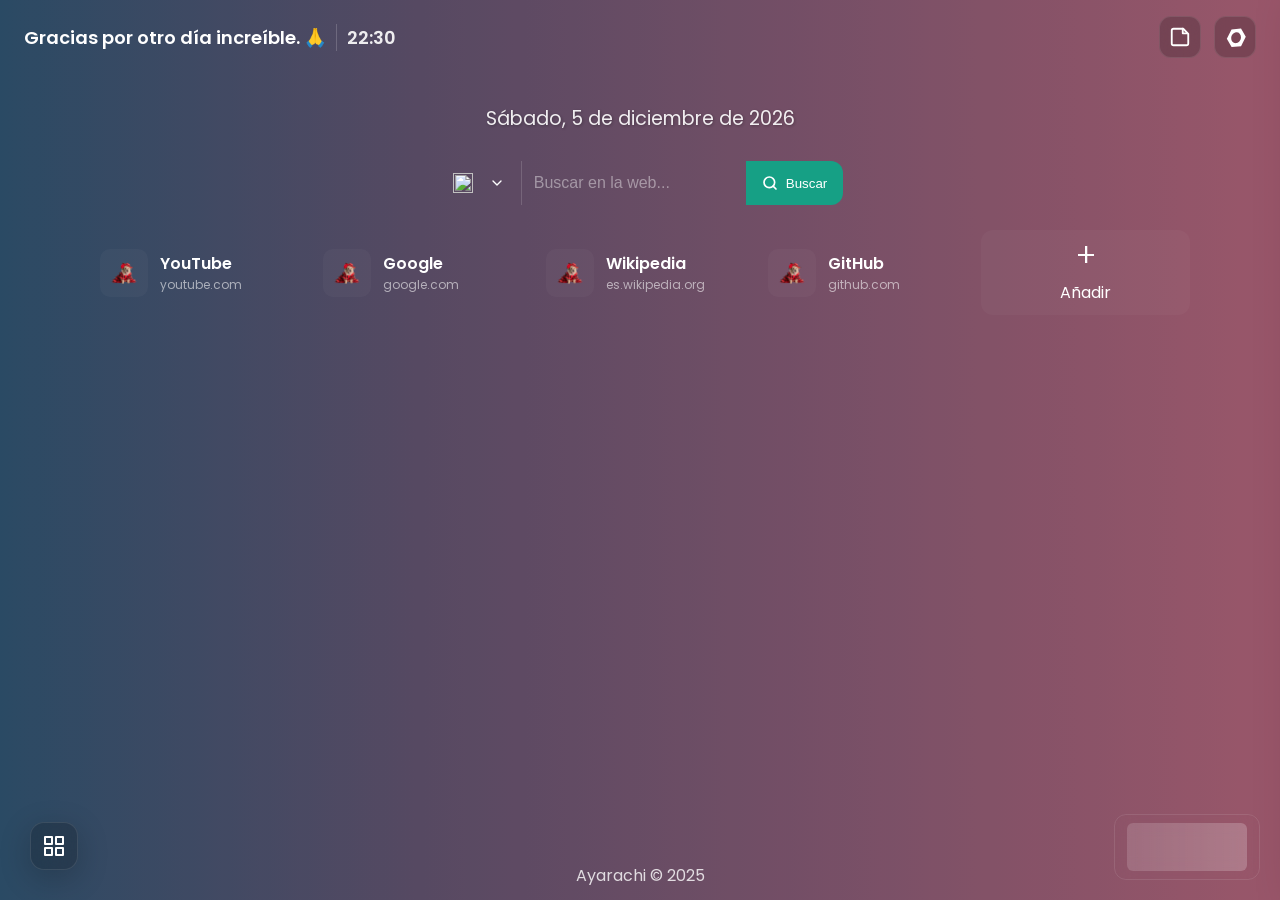
==== commit 4932a248: "feat: initialize tab menu structure with CSS styling and skeleton layout" ====
--- a/Menu-tab-2.0.0/index.html
+++ b/Menu-tab-2.0.0/index.html
@@ -218,20 +218,20 @@
       <div class="tab-pane active" id="tab-accesos">
         <div class="field">
           <label>Gestionar Accesos</label>
-          <div class="editor-search-container">
-            <input id="editorSearchInput" placeholder="Buscar accesos por nombre o URL..." />
-          </div>
-          <div id="editor" class="editor"></div>
           <div class="button-group">
-            <button id="addTile" class="btn primary">+ Añadir acceso</button>
-            <button id="addFolder" class="btn">+ Añadir carpeta</button>
             <button id="syncBookmarks" class="btn" title="Importar favoritos de Chrome">
               <svg xmlns="http://www.w3.org/2000/svg" width="16" height="16" viewBox="0 0 24 24" fill="none" stroke="currentColor" stroke-width="2" stroke-linecap="round" stroke-linejoin="round">
                 <path d="M19 21l-7-5-7 5V5a2 2 0 0 1 2-2h10a2 2 0 0 1 2 2z"></path>
               </svg>
               Sincronizar Marcadores
             </button>
-          </div>
+            <button id="addTile" class="btn primary">+ Añadir acceso</button>
+            <button id="addFolder" class="btn">+ Añadir carpeta</button>
+          </div>
+          <div class="editor-search-container">
+            <input id="editorSearchInput" placeholder="Buscar accesos por nombre o URL..." />
+          </div>
+          <div id="editor" class="editor"></div>
         </div>
       </div>
       <!-- Tab: General -->
--- a/Menu-tab-2.0.0/css/style.css
+++ b/Menu-tab-2.0.0/css/style.css
@@ -956,39 +956,63 @@
 }
 
 .btn {
-  padding: 8px 12px;
-  border-radius: 8px;
-  border: 1px solid rgba(255, 255, 255, 0.2);
-  background: rgba(255, 255, 255, 0.1);
-  color: var(--panel-text-color);
-  cursor: pointer;
+  display: inline-flex;
+  align-items: center;
+  justify-content: center;
+  gap: 8px;
+  padding: 10px 16px;
+  border-radius: 12px;
+  border: 1px solid rgba(255, 255, 255, 0.15);
+  background: rgba(255, 255, 255, 0.08);
+  color: #fff !important;
   font-family: inherit;
   font-size: 14px;
-  transition: background-color .2s, border-color .2s;
-  display: inline-flex;
-  align-items: center;
-  justify-content: center;
-  gap: 8px;
+  font-weight: 500;
+  cursor: pointer;
+  transition: all 0.3s cubic-bezier(0.4, 0, 0.2, 1);
+  backdrop-filter: blur(8px);
+  height: 44px;
+  box-sizing: border-box;
+}
+
+.button-group {
+  display: grid;
+  grid-template-columns: 1fr 1fr;
+  gap: 12px;
+  margin-bottom: 20px;
+  width: 100%;
+}
+
+.button-group #syncBookmarks {
+  grid-column: span 2;
+  font-weight: 600;
+  background: rgba(255, 255, 255, 0.12);
 }
 
 .btn:hover {
-  background-color: rgba(255, 255, 255, 0.15);
+  background: rgba(255, 255, 255, 0.15);
   border-color: rgba(255, 255, 255, 0.3);
+  transform: translateY(-1px);
 }
 
 .btn.primary {
-  background: linear-gradient(135deg, var(--accent-color), #8b5cf6);
-  border: 1px solid rgba(255, 255, 255, 0.1);
+  background: linear-gradient(135deg, var(--accent-color), #7c3aed);
+  border: 1px solid rgba(255, 255, 255, 0.2);
   color: #fff !important;
-  font-weight: 700;
-  text-shadow: 0 1px 2px rgba(0, 0, 0, 0.5);
-  box-shadow: 0 4px 12px rgba(0, 0, 0, 0.3), inset 0 1px 1px rgba(255, 255, 255, 0.2);
-  transition: all 0.3s ease;
+  font-weight: 600;
+  box-shadow: 0 4px 15px rgba(0, 0, 0, 0.3), inset 0 1px 1px rgba(255, 255, 255, 0.2);
+  text-shadow: 0 1px 2px rgba(0, 0, 0, 0.4);
+}
+
+.btn:hover {
+  background: rgba(255, 255, 255, 0.12);
+  border-color: rgba(255, 255, 255, 0.2);
+  transform: translateY(-1px);
 }
 
 .btn.primary:hover {
   filter: brightness(1.1);
-  box-shadow: 0 8px 20px rgba(0, 0, 0, 0.4), inset 0 1px 1px rgba(255, 255, 255, 0.3);
+  box-shadow: 0 6px 20px rgba(0, 0, 0, 0.4), inset 0 1px 1px rgba(255, 255, 255, 0.3);
   transform: translateY(-2px);
 }
 
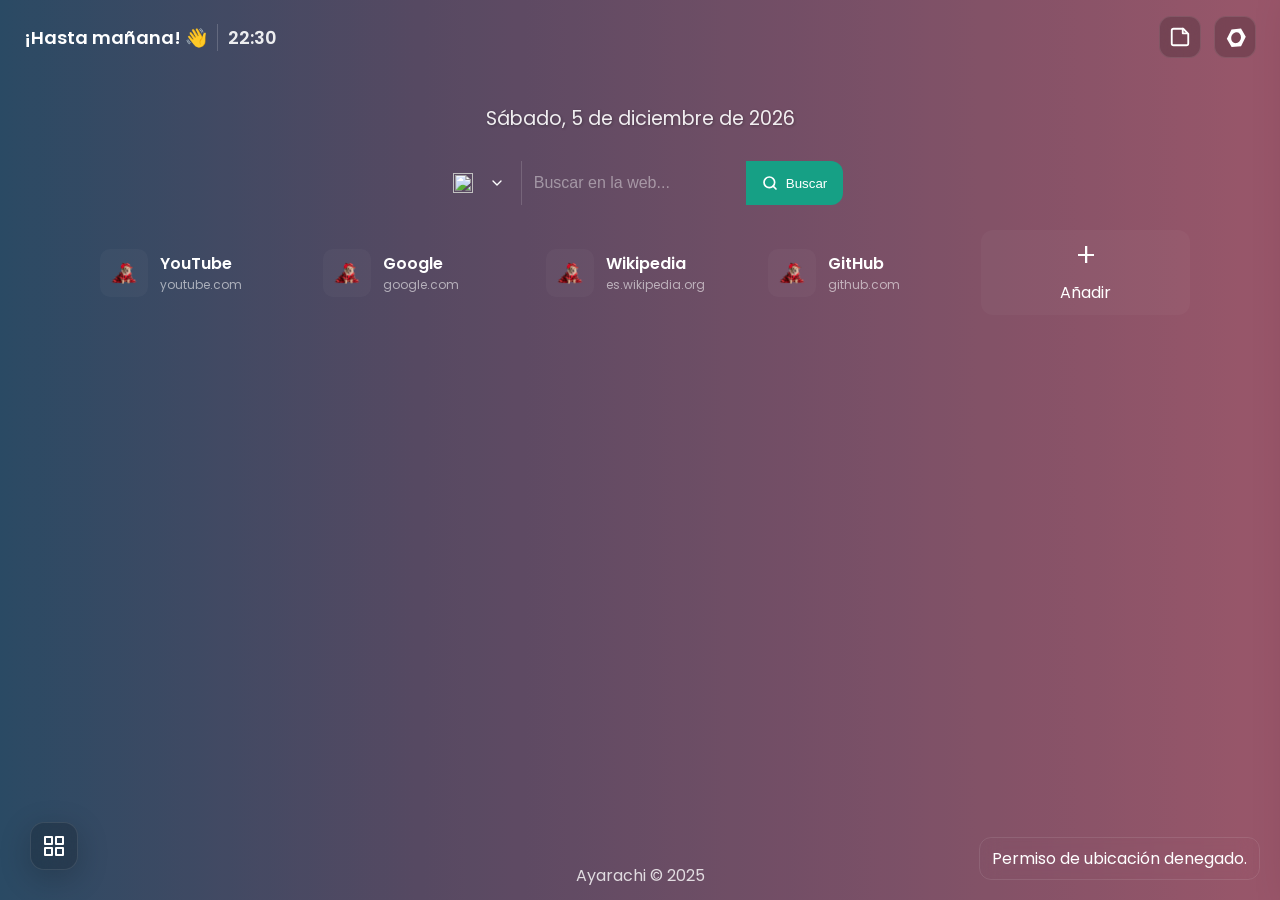
==== commit caa1eeb6: "feat: implement progressive loading architecture for the menu dashboard with optimized background re" ====
--- a/Menu-tab-2.0.0/index.html
+++ b/Menu-tab-2.0.0/index.html
@@ -8,7 +8,7 @@
   <style>
     /* Estilo crítico para eliminar destello blanco (Permitido por CSP) */
     html, body {
-      background-color: #050505 !important;
+      background-color: #050505;
       margin: 0;
       padding: 0;
       min-height: 100vh;
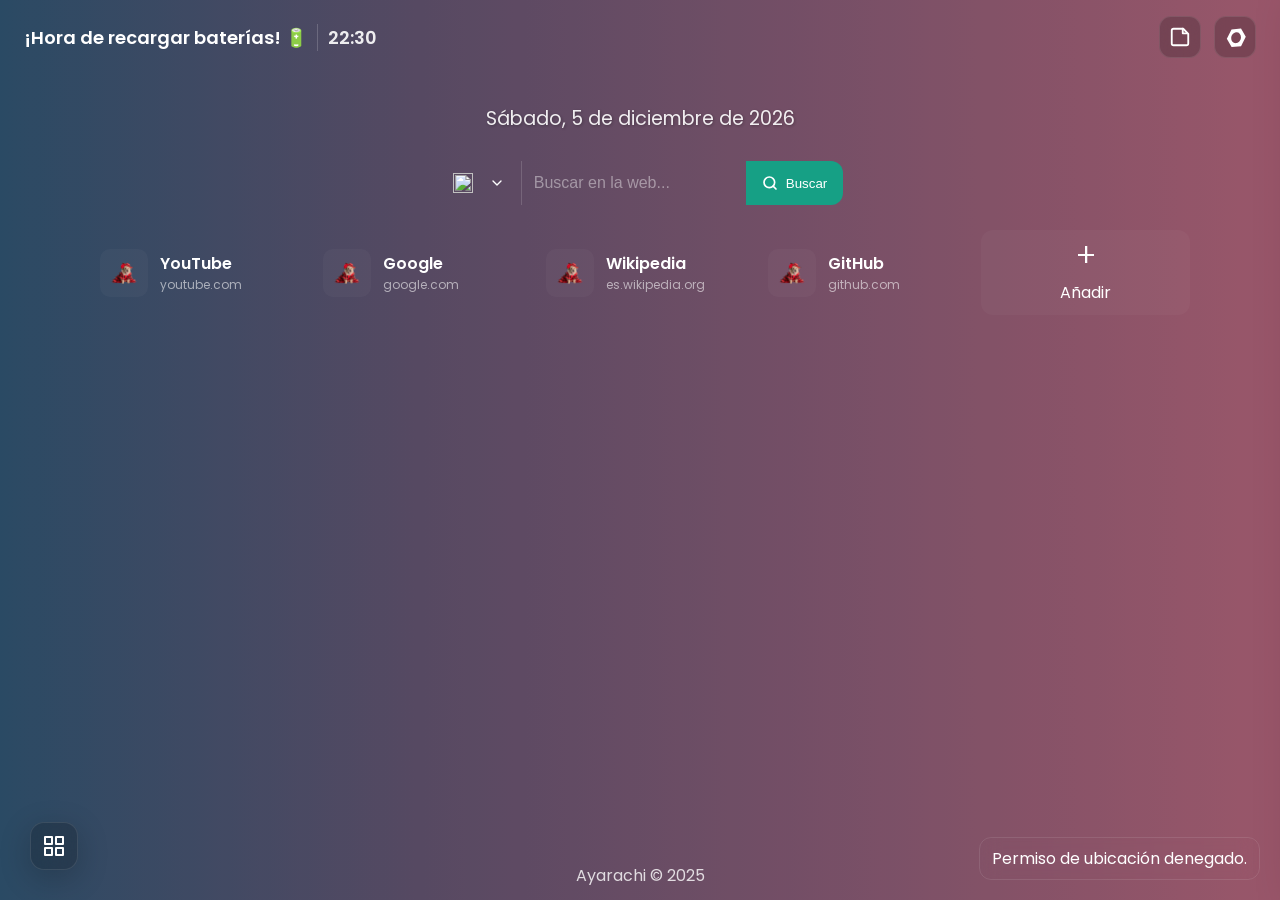
==== commit 47bf00b3: "feat: implement progressive loading and Zero-Flash architecture for menu application initialization" ====
--- a/Menu-tab-2.0.0/index.html
+++ b/Menu-tab-2.0.0/index.html
@@ -1,32 +1,34 @@
 <!doctype html>
-<html lang="es" style="background: #050505; color: white;">
+<html lang="es" style="background-color: #050505; color-scheme: dark;">
 
 <head>
-  <meta charset="utf-8" />
-  <meta name="viewport" content="width=device-width,initial-scale=1" />
-  <meta name="theme-color" content="#050505">
+  <meta name="color-scheme" content="dark">
   <style>
     /* Estilo crítico para eliminar destello blanco (Permitido por CSP) */
-    html, body {
-      background-color: #050505;
+    html {
+      background-color: #050505 !important;
+      color-scheme: dark !important;
+    }
+    body {
+      background-color: #050505 !important;
       margin: 0;
       padding: 0;
       min-height: 100vh;
       width: 100%;
+      display: none; /* Ocultar hasta que el fondo esté listo */
     }
   </style>
-  <script src="menubar/fast-loader.js"></script>
+  <!-- Ultra-Fast Zero-Flash Loader (CSP Compliant) -->
+  <script src="menubar/zero-flash.js"></script>
+  <meta charset="utf-8" />
+  <script src="menubar/bg-loader.js" type="module"></script>
   <title>Tablero - Nueva pestaña</title>
-  <link
-    href="https://fonts.googleapis.com/css2?family=Poppins:wght@300;400;600;700&family=Roboto:wght@400;700&family=Montserrat:wght@400;700&family=Playfair+Display:wght@400;700&display=swap"
-    rel="stylesheet">
   <link rel="icon" type="image/svg+xml" href="icons/icon.svg">
   <link rel="stylesheet" href="css/style.css">
 </head>
 
-<body class="loading" style="background: #050505;">
+<body class="loading">
   <script src="menubar/pre-loader.js" type="module"></script>
-  <script src="menubar/bg-loader.js" type="module"></script>
   <div class="wrap">
     <header class="header">
       <div class="brand-container">
@@ -779,6 +781,9 @@
 
   <script src="menubar/app.js" type="module"></script>
   <script src="doodle/css-doodle.min.js"></script>
+  <link
+    href="https://fonts.googleapis.com/css2?family=Poppins:wght@300;400;600;700&family=Roboto:wght@400;700&family=Montserrat:wght@400;700&family=Playfair+Display:wght@400;700&display=swap"
+    rel="stylesheet">
 </body>
 
 </html>
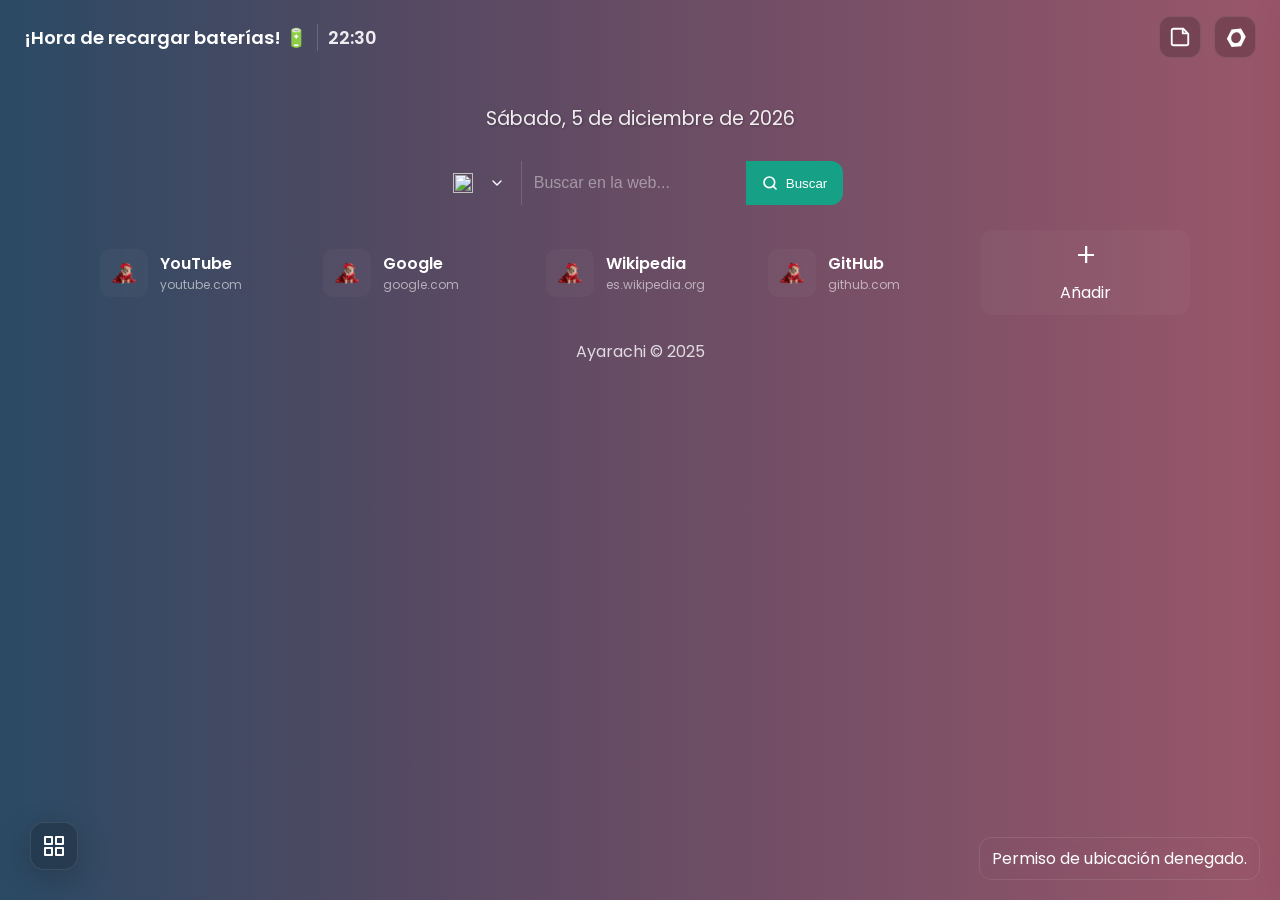
==== commit e382fafd: "feat: implement zero-flash loading mechanism to prevent white screen flicker on page startup" ====
--- a/Menu-tab-2.0.0/index.html
+++ b/Menu-tab-2.0.0/index.html
@@ -9,16 +9,28 @@
       background-color: #050505 !important;
       color-scheme: dark !important;
     }
-    body {
-      background-color: #050505 !important;
-      margin: 0;
-      padding: 0;
-      min-height: 100vh;
+    .wrap {
+      display: none;
+    }
+    #doodle-background {
+      position: fixed;
+      top: 0;
+      left: 0;
       width: 100%;
-      display: none; /* Ocultar hasta que el fondo esté listo */
+      height: 100%;
+      z-index: -1;
+      opacity: 0;
+      transition: opacity 0.5s ease-out;
+    }
+    #doodle-background.ready {
+      opacity: 1;
+    }
+    /* Evitar que se vea el código del doodle antes de que se active el componente */
+    css-doodle:not(:defined) {
+      display: none;
     }
   </style>
-  <!-- Ultra-Fast Zero-Flash Loader (CSP Compliant) -->
+  <script src="doodle/css-doodle.min.js"></script>
   <script src="menubar/zero-flash.js"></script>
   <meta charset="utf-8" />
   <script src="menubar/bg-loader.js" type="module"></script>
@@ -780,7 +792,6 @@
   </template>
 
   <script src="menubar/app.js" type="module"></script>
-  <script src="doodle/css-doodle.min.js"></script>
   <link
     href="https://fonts.googleapis.com/css2?family=Poppins:wght@300;400;600;700&family=Roboto:wght@400;700&family=Montserrat:wght@400;700&family=Playfair+Display:wght@400;700&display=swap"
     rel="stylesheet">
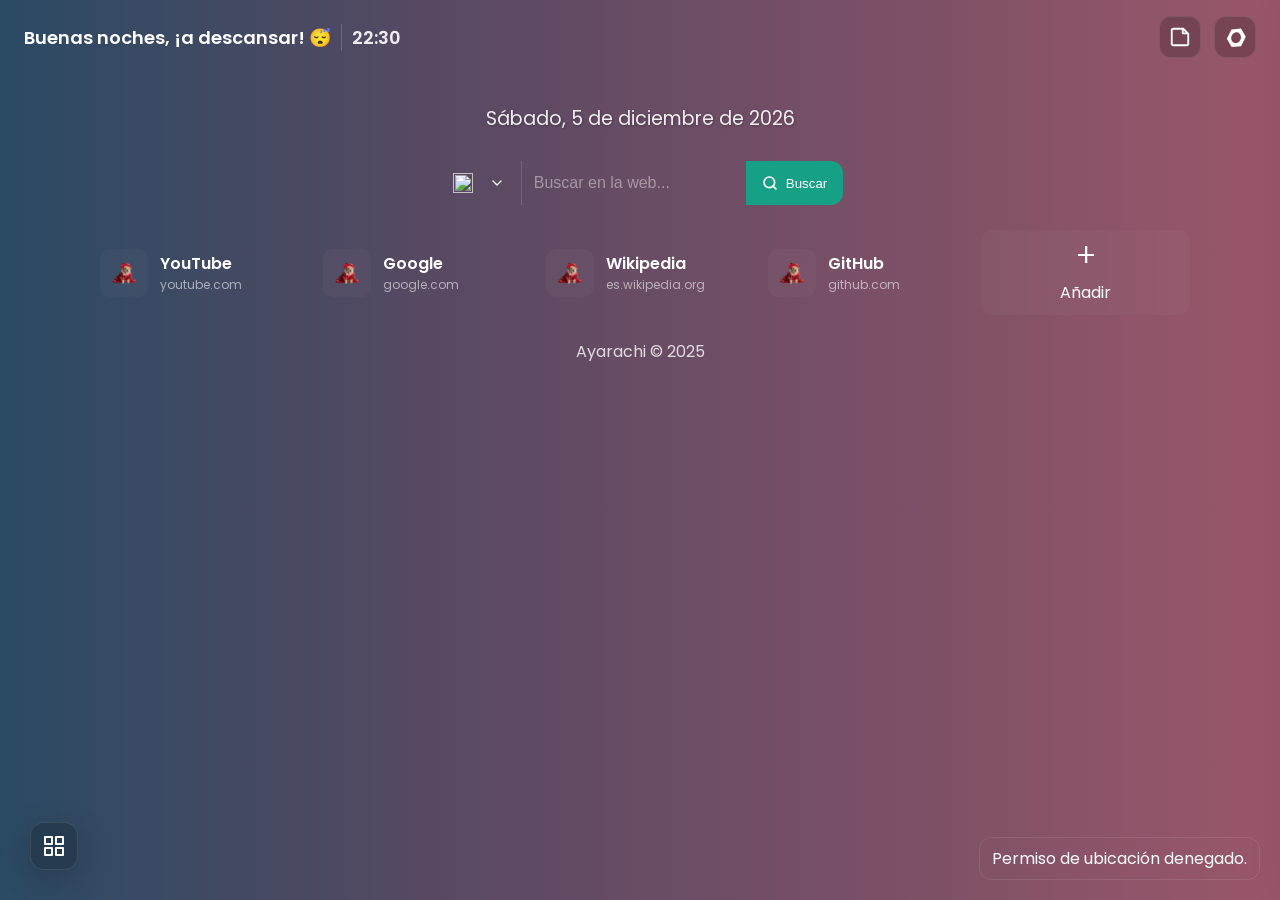
==== commit 64793bcf: "feat: implement zero-flash module to eliminate initial white screen flickers during page load" ====
--- a/Menu-tab-2.0.0/index.html
+++ b/Menu-tab-2.0.0/index.html
@@ -6,7 +6,7 @@
   <style>
     /* Estilo crítico para eliminar destello blanco (Permitido por CSP) */
     html {
-      background-color: #050505 !important;
+      background-color: #050505;
       color-scheme: dark !important;
     }
     .wrap {
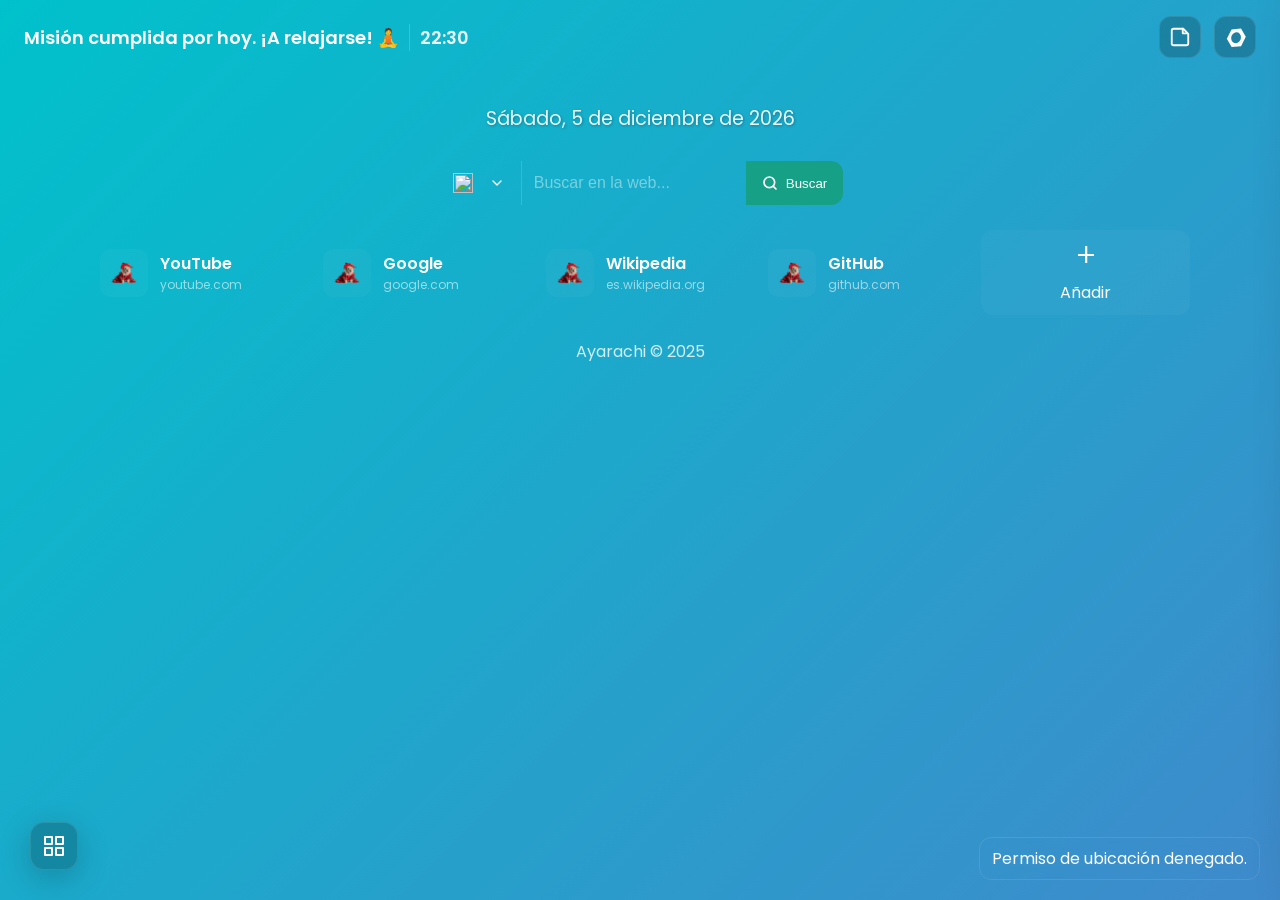
==== commit f0565a0d: "feat: implement infinite scroll and drag-and-drop tile management logic for the menubar interface" ====
--- a/Menu-tab-2.0.0/index.html
+++ b/Menu-tab-2.0.0/index.html
@@ -30,17 +30,18 @@
       display: none;
     }
   </style>
-  <script src="doodle/css-doodle.min.js"></script>
   <script src="menubar/zero-flash.js"></script>
+  <link rel="preconnect" href="https://fonts.googleapis.com">
+  <link rel="preconnect" href="https://fonts.gstatic.com" crossorigin>
+  <link href="https://fonts.googleapis.com/css2?family=Poppins:wght@300;400;600;700&family=Roboto:wght@400;700&family=Montserrat:wght@400;700&family=Playfair+Display:wght@400;700&display=swap" rel="stylesheet">
   <meta charset="utf-8" />
-  <script src="menubar/bg-loader.js" type="module"></script>
+  <script src="menubar/fast-loader.js" type="module"></script>
   <title>Tablero - Nueva pestaña</title>
   <link rel="icon" type="image/svg+xml" href="icons/icon.svg">
   <link rel="stylesheet" href="css/style.css">
 </head>
 
 <body class="loading">
-  <script src="menubar/pre-loader.js" type="module"></script>
   <div class="wrap">
     <header class="header">
       <div class="brand-container">
@@ -792,9 +793,6 @@
   </template>
 
   <script src="menubar/app.js" type="module"></script>
-  <link
-    href="https://fonts.googleapis.com/css2?family=Poppins:wght@300;400;600;700&family=Roboto:wght@400;700&family=Montserrat:wght@400;700&family=Playfair+Display:wght@400;700&display=swap"
-    rel="stylesheet">
 </body>
 
 </html>
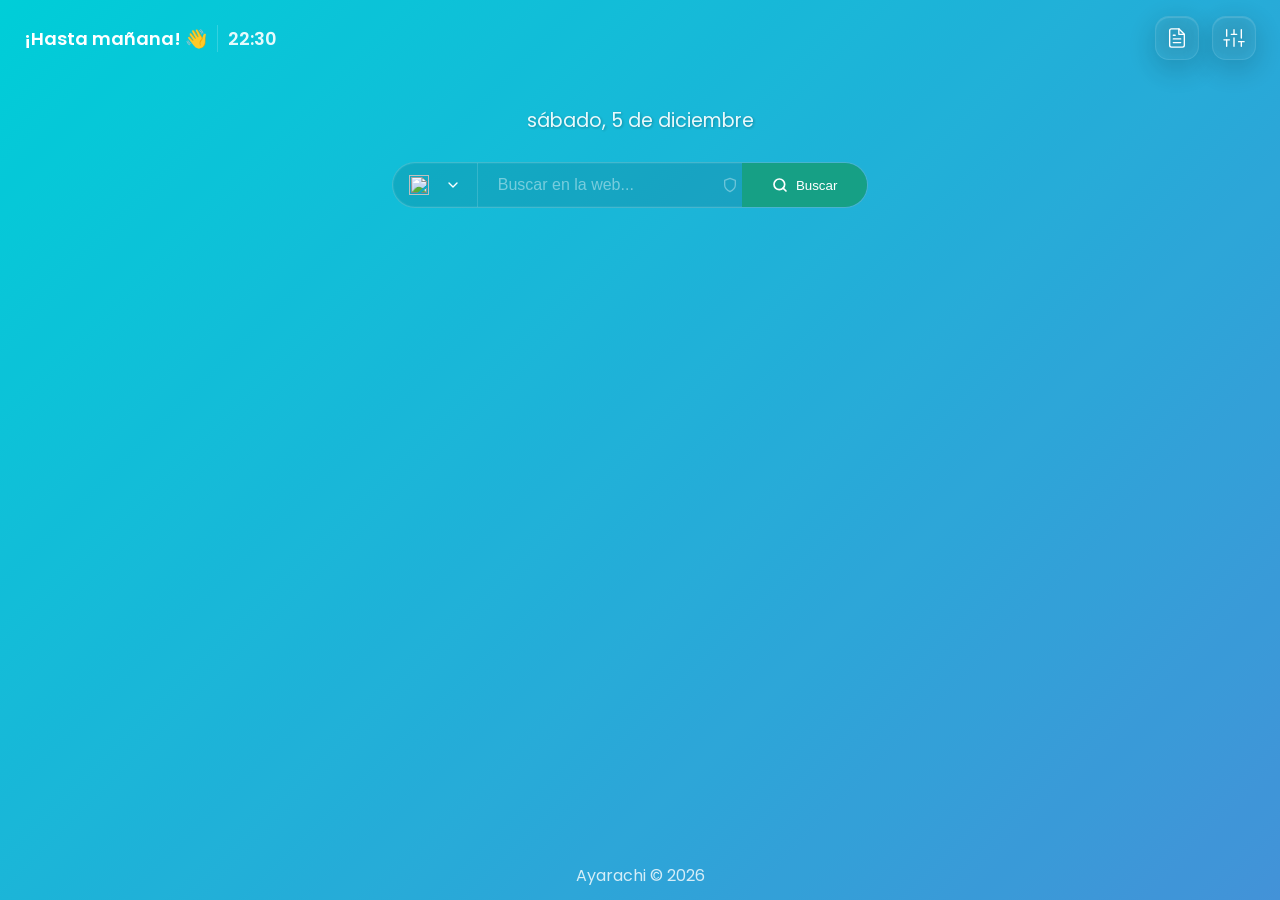
==== commit 5b29adcf: "feat: scaffold project structure and core component modules for tablero-menu-ayarachi 2.0" ====
--- a/Menu-tab-2.0.0/index.html
+++ b/Menu-tab-2.0.0/index.html
@@ -4,14 +4,26 @@
 <head>
   <meta name="color-scheme" content="dark">
   <style>
-    /* Estilo crítico para eliminar destello blanco (Permitido por CSP) */
+    /* Estilo crítico para eliminar destellos de carga (Permitido por CSP) */
     html {
-      background-color: #050505;
+      background-color: #050505 !important;
       color-scheme: dark !important;
     }
+
+    body {
+      background: transparent !important;
+      margin: 0;
+    }
+
+    /* Prevenir destello de colores de acento (ej. morado #a855f7) */
+    :root {
+      --accent-color: #050505;
+    }
+
     .wrap {
-      display: none;
+      opacity: 1;
     }
+
     #doodle-background {
       position: fixed;
       top: 0;
@@ -22,26 +34,44 @@
       opacity: 0;
       transition: opacity 0.5s ease-out;
     }
+
     #doodle-background.ready {
       opacity: 1;
     }
+
     /* Evitar que se vea el código del doodle antes de que se active el componente */
     css-doodle:not(:defined) {
       display: none;
     }
   </style>
+  <script src="menubar/background-manager.js"></script>
+  <script src="menubar/instant-bg.js"></script>
   <script src="menubar/zero-flash.js"></script>
   <link rel="preconnect" href="https://fonts.googleapis.com">
   <link rel="preconnect" href="https://fonts.gstatic.com" crossorigin>
-  <link href="https://fonts.googleapis.com/css2?family=Poppins:wght@300;400;600;700&family=Roboto:wght@400;700&family=Montserrat:wght@400;700&family=Playfair+Display:wght@400;700&display=swap" rel="stylesheet">
+  <link
+    href="https://fonts.googleapis.com/css2?family=Poppins:wght@300;400;600;700&family=Roboto:wght@400;700&family=Montserrat:wght@400;700&family=Playfair+Display:wght@400;700&display=swap"
+    rel="stylesheet">
   <meta charset="utf-8" />
   <script src="menubar/fast-loader.js" type="module"></script>
-  <title>Tablero - Nueva pestaña</title>
+  <title>Tablero</title>
   <link rel="icon" type="image/svg+xml" href="icons/icon.svg">
-  <link rel="stylesheet" href="css/style.css">
+  <!-- Carga crítica en paralelo para eliminar cuello de botella de renderizado -->
+  <link rel="stylesheet" href="css/variables.css">
+  <link rel="stylesheet" href="css/animations.css">
+  <link rel="stylesheet" href="css/layout.css">
+  <link rel="stylesheet" href="css/search.css">
+  <link rel="stylesheet" href="css/tiles.css">
+  <link rel="stylesheet" href="css/panels.css">
+  <link rel="stylesheet" href="css/notes-doodle.css">
+  <link rel="stylesheet" href="css/weather.css">
+  <link rel="stylesheet" href="css/form-controls.css">
+  <link rel="stylesheet" href="css/context-menu.css">
 </head>
 
 <body class="loading">
+  <!-- Capa dedicada para el fondo animado con efecto de carga en "tandas" estilo videojuego -->
+  <div id="bg-layer" style="position: fixed; top: 0; left: 0; width: 100%; height: 100%; z-index: -2; opacity: 0; filter: blur(20px) grayscale(50%); transition: opacity 1.2s steps(6, end), filter 1.2s steps(6, end); pointer-events: none;"></div>
   <div class="wrap">
     <header class="header">
       <div class="brand-container">
@@ -51,16 +81,27 @@
       </div>
       <div class="controls">
         <button id="openNotes" title="Notas">
-          <svg xmlns="http://www.w3.org/2000/svg" width="24" height="24" viewBox="0 0 24 24" fill="none"
-            stroke="currentColor" stroke-width="2" stroke-linecap="round" stroke-linejoin="round">
-            <path d="M15.5 3H5a2 2 0 0 0-2 2v14a2 2 0 0 0 2 2h14a2 2 0 0 0 2-2V8.5L15.5 3z"></path>
-            <polyline points="15 3 15 8 20 8"></polyline>
+          <svg xmlns="http://www.w3.org/2000/svg" width="22" height="22" viewBox="0 0 24 24" fill="none"
+            stroke="currentColor" stroke-width="1.5" stroke-linecap="round" stroke-linejoin="round">
+            <path d="M14 2H6a2 2 0 0 0-2 2v16a2 2 0 0 0 2 2h12a2 2 0 0 0 2-2V8z"></path>
+            <polyline points="14 2 14 8 20 8"></polyline>
+            <line x1="16" y1="13" x2="8" y2="13"></line>
+            <line x1="16" y1="17" x2="8" y2="17"></line>
+            <polyline points="10 9 9 9 8 9"></polyline>
           </svg>
         </button>
         <button id="openSettings" title="Configuración">
-          <svg width="24" height="24" viewBox="0 0 40 40" xmlns="http://www.w3.org/2000/svg" fill="currentColor">
-            <path
-              d="M30.935 4.558 13.702 6.281l-8.55 16.902 8.65 15.212L31.001 36.704l8.583-16.935L30.935 4.558Zm-8.02 6.893c4.466-.01 7.953 3.77 7.953 8.848 0 5.418-3.99 10.276-8.882 10.837-4.892.56-8.848-3.398-8.848-8.815 0-5.418 3.956-10.243 8.848-10.804.306-.035.63-.066.928-.066Z" />
+          <svg xmlns="http://www.w3.org/2000/svg" width="22" height="22" viewBox="0 0 24 24" fill="none"
+            stroke="currentColor" stroke-width="1.5" stroke-linecap="round" stroke-linejoin="round">
+            <line x1="4" y1="21" x2="4" y2="14"></line>
+            <line x1="4" y1="10" x2="4" y2="3"></line>
+            <line x1="12" y1="21" x2="12" y2="12"></line>
+            <line x1="12" y1="8" x2="12" y2="3"></line>
+            <line x1="20" y1="21" x2="20" y2="16"></line>
+            <line x1="20" y1="12" x2="20" y2="3"></line>
+            <line x1="1" y1="14" x2="7" y2="14"></line>
+            <line x1="9" y1="8" x2="15" y2="8"></line>
+            <line x1="17" y1="16" x2="23" y2="16"></line>
           </svg>
         </button>
       </div>
@@ -78,7 +119,7 @@
           <div class="custom-select-wrapper">
             <div id="engineSelectTrigger" class="custom-select-trigger" tabindex="0" aria-haspopup="listbox"
               aria-expanded="false" data-engine="google">
-              <img id="selectedEngineIcon" src="" alt="">
+              <img id="selectedEngineIcon" src="https://www.google.com/favicon.ico" alt="">
               <span id="selectedEngineName"></span>
               <svg class="arrow" xmlns="http://www.w3.org/2000/svg" width="24" height="24" viewBox="0 0 24 24"
                 fill="none" stroke="currentColor" stroke-width="2" stroke-linecap="round" stroke-linejoin="round">
@@ -88,17 +129,21 @@
             <div id="engineSelectList" class="custom-select-options" role="listbox" hidden>
             </div>
           </div>
-          <div class="search-input-group">
-            <input id="searchInput" placeholder="Buscar en la web..." aria-label="Término de búsqueda" />
-            <button id="searchGo">
-              <svg xmlns="http://www.w3.org/2000/svg" width="16" height="16" viewBox="0 0 24 24" fill="none"
-                stroke="currentColor" stroke-width="2.5" stroke-linecap="round" stroke-linejoin="round">
-                <circle cx="11" cy="11" r="8"></circle>
-                <line x1="21" y1="21" x2="16.65" y2="16.65"></line>
-              </svg>
-              <span>Buscar</span>
-            </button>
-          </div>
+          <input id="searchInput" placeholder="Buscar en la web..." aria-label="Término de búsqueda" />
+          <button id="privacyToggle" class="privacy-btn" title="Activar búsqueda privada">
+            <svg xmlns="http://www.w3.org/2000/svg" width="18" height="18" viewBox="0 0 24 24" fill="none"
+              stroke="currentColor" stroke-width="2" stroke-linecap="round" stroke-linejoin="round">
+              <path d="M12 22s8-4 8-10V5l-8-3-8 3v7c0 6 8 10 8 10z"></path>
+            </svg>
+          </button>
+          <button id="searchGo">
+            <svg xmlns="http://www.w3.org/2000/svg" width="16" height="16" viewBox="0 0 24 24" fill="none"
+              stroke="currentColor" stroke-width="2.5" stroke-linecap="round" stroke-linejoin="round">
+              <circle cx="11" cy="11" r="8"></circle>
+              <line x1="21" y1="21" x2="16.65" y2="16.65"></line>
+            </svg>
+            <span>Buscar</span>
+          </button>
         </div>
       </section>
 
@@ -107,7 +152,7 @@
       </section>
     </main>
 
-    <footer class="footer">Ayarachi © 2025</footer>
+    <footer class="footer">Ayarachi © <span id="footer-year">2025</span></footer>
   </div>
 
   <!-- El contenedor del doodle se mueve aquí, fuera de .wrap, para que pueda actuar como un fondo independiente. -->
@@ -127,17 +172,17 @@
   <aside id="notes-panel" class="notes-panel" aria-hidden="true">
     <header class="notes-header">
       <div class="notes-title-group">
-        <svg xmlns="http://www.w3.org/2000/svg" width="24" height="24" viewBox="0 0 24 24" fill="none"
-          stroke="currentColor" stroke-width="2" stroke-linecap="round" stroke-linejoin="round">
-          <path d="M15.5 3H5a2 2 0 0 0-2 2v14a2 2 0 0 0 2 2h14a2 2 0 0 0 2-2V8.5L15.5 3z"></path>
-          <polyline points="15 3 15 8 20 8"></polyline>
+        <svg xmlns="http://www.w3.org/2000/svg" width="22" height="22" viewBox="0 0 24 24" fill="none"
+          stroke="currentColor" stroke-width="1.5" stroke-linecap="round" stroke-linejoin="round">
+          <path d="M14 2H6a2 2 0 0 0-2 2v16a2 2 0 0 0 2 2h12a2 2 0 0 0 2-2V8z"></path>
+          <polyline points="14 2 14 8 20 8"></polyline>
         </svg>
         <h3>Mis Notas</h3>
         <button id="addNote" class="add-note-btn" title="Añadir nueva nota">+</button>
       </div>
       <button id="closeNotes" aria-label="Cerrar notas">
-        <svg xmlns="http://www.w3.org/2000/svg" width="24" height="24" viewBox="0 0 24 24" fill="none"
-          stroke="currentColor" stroke-width="2.5" stroke-linecap="round" stroke-linejoin="round">
+        <svg xmlns="http://www.w3.org/2000/svg" width="20" height="20" viewBox="0 0 24 24" fill="none"
+          stroke="currentColor" stroke-width="1.5" stroke-linecap="round" stroke-linejoin="round">
           <line x1="18" y1="6" x2="6" y2="18"></line>
           <line x1="6" y1="6" x2="18" y2="18"></line>
         </svg>
@@ -235,7 +280,8 @@
           <label>Gestionar Accesos</label>
           <div class="button-group">
             <button id="syncBookmarks" class="btn" title="Importar favoritos de Chrome">
-              <svg xmlns="http://www.w3.org/2000/svg" width="16" height="16" viewBox="0 0 24 24" fill="none" stroke="currentColor" stroke-width="2" stroke-linecap="round" stroke-linejoin="round">
+              <svg xmlns="http://www.w3.org/2000/svg" width="16" height="16" viewBox="0 0 24 24" fill="none"
+                stroke="currentColor" stroke-width="2" stroke-linecap="round" stroke-linejoin="round">
                 <path d="M19 21l-7-5-7 5V5a2 2 0 0 1 2-2h10a2 2 0 0 1 2 2z"></path>
               </svg>
               Sincronizar Marcadores
@@ -580,7 +626,8 @@
 
         <div class="data-section">
           <h4>Copia de Seguridad Externa</h4>
-          <p class="field-description">Exporta toda tu configuración a un archivo JSON para moverla a otro navegador o guardarla como respaldo manual.</p>
+          <p class="field-description">Exporta toda tu configuración a un archivo JSON para moverla a otro navegador o
+            guardarla como respaldo manual.</p>
           <div class="button-group">
             <button id="importJsonBtn" class="btn">Importar JSON</button>
             <button id="exportJsonBtn" class="btn primary">Exportar JSON</button>
@@ -776,8 +823,7 @@
   <template id="tileTpl">
     <div class="tile" draggable="true">
       <!-- CAMBIO: Se añade loading="lazy" para mejorar rendimiento inicial -->
-      <img class="thumb" width="56" height="56" alt="" loading="lazy"
-        onerror="this.onerror=null; this.src='images/Dulce-flamenco.png';">
+      <img class="thumb" width="56" height="56" alt="" loading="lazy">
       <div class="info">
         <div class="title"></div>
         <div class="url"></div>
@@ -792,6 +838,13 @@
     </div>
   </template>
 
+  <!-- Botón flotante para volver arriba -->
+  <button id="scrollToTopBtn" class="scroll-to-top-btn" aria-label="Volver arriba">
+    <svg xmlns="http://www.w3.org/2000/svg" width="24" height="24" viewBox="0 0 24 24" fill="none" stroke="currentColor" stroke-width="2.5" stroke-linecap="round" stroke-linejoin="round">
+      <polyline points="18 15 12 9 6 15"></polyline>
+    </svg>
+  </button>
+
   <script src="menubar/app.js" type="module"></script>
 </body>
 
--- a/Menu-tab-2.0.0/css/variables.css
+++ b/Menu-tab-2.0.0/css/variables.css
@@ -0,0 +1,32 @@
+:root {
+  /* Default Theme (Paisaje) - these will be overridden by JS */
+  --greeting-color: #FFFFFF;
+  --name-color: #FFFFFF;
+  --clock-color: #FFFFFF;
+  --date-color: #FFFFFF;
+
+  --greeting-font: 'Poppins', sans-serif;
+  --date-font: 'Poppins', sans-serif;
+
+  --panel-text-color: #ffffff;
+  --panel-text-secondary-color: rgba(255, 255, 255, 0.7);
+  --panel-bg: rgba(0, 0, 0, 0.2);
+  --accent-color: #a855f7;
+  --button-bg: rgba(255, 255, 255, 0.05);
+  --button-hover-bg: rgba(255, 255, 255, 0.1);
+  --panel-radius: 12px;
+
+  --panel-opacity: 0.1;
+  --panel-blur: 10px;
+
+  /* Firefox Modern Enhancements */
+  --border-light: color-mix(in srgb, var(--panel-text-color), transparent 85%);
+  --border-active: color-mix(in srgb, var(--accent-color), transparent 40%);
+  --hover-overlay: color-mix(in srgb, var(--accent-color), transparent 85%);
+  --shadow-accent: color-mix(in srgb, var(--accent-color), transparent 70%);
+
+  /* Firefox Glassmorphism 2.0 - Ultra Smooth */
+  --glass-bg: color-mix(in srgb, var(--panel-bg), transparent 10%);
+  --glass-border: color-mix(in srgb, var(--panel-text-color), transparent 80%);
+  --glass-highlight: color-mix(in srgb, var(--panel-text-color), transparent 95%);
+}
--- a/Menu-tab-2.0.0/css/animations.css
+++ b/Menu-tab-2.0.0/css/animations.css
@@ -0,0 +1,153 @@
+/* Animaciones de carga - solo se aplican cuando se activa la opción */
+body.with-load-animations .tile {
+  opacity: 0;
+  animation: fadeInUp .4s ease-out forwards;
+  animation-delay: var(--animation-delay, 0s);
+}
+
+body.with-load-animations .note-item {
+  opacity: 0;
+  animation: fadeInUp .4s ease-out forwards;
+  animation-delay: var(--animation-delay, 0s);
+}
+
+body.with-load-animations .tab-pane {
+  opacity: 0;
+  animation: fadeIn 0.4s ease-out forwards;
+}
+
+body.with-load-animations .search-section {
+  transition: opacity 0.4s ease-out, transform 0.4s ease-out;
+  transition-delay: 0.05s;
+}
+
+body.with-load-animations .tiles-section {
+  transition: opacity 0.4s ease-out, transform 0.4s ease-out;
+  transition-delay: 0.1s;
+}
+
+@keyframes dither-fade {
+  from { opacity: 0.12; transform: scale(1.05); }
+  to { opacity: 0.06; transform: scale(1); }
+}
+
+@keyframes shimmer {
+  0% {
+    background-position: 200% 0;
+  }
+  100% {
+    background-position: -200% 0;
+  }
+}
+
+@keyframes border-trace {
+  from { --border-angle: 0deg; }
+  to { --border-angle: 360deg; }
+}
+
+@keyframes pulse-shield {
+  0% { transform: scale(1); filter: drop-shadow(0 0 0px #2ecc71); }
+  50% { transform: scale(1.1); filter: drop-shadow(0 0 8px #2ecc71); }
+  100% { transform: scale(1); filter: drop-shadow(0 0 0px #2ecc71); }
+}
+
+@keyframes shake {
+  10%,
+  90% {
+    transform: translate3d(-1px, 0, 0);
+  }
+  20%,
+  80% {
+    transform: translate3d(2px, 0, 0);
+  }
+  30%,
+  50%,
+  70% {
+    transform: translate3d(-3px, 0, 0);
+  }
+  40%,
+  60% {
+    transform: translate3d(3px, 0, 0);
+  }
+}
+
+@keyframes fadeInUp {
+  from {
+    opacity: 0;
+    transform: translateY(20px) scale(.98)
+  }
+  to {
+    opacity: 1;
+    transform: translateY(0) scale(1)
+  }
+}
+
+@keyframes fadeInDown {
+  from {
+    opacity: 0;
+    transform: translateY(-20px);
+  }
+  to {
+    opacity: 1;
+    transform: translateY(0);
+  }
+}
+
+@keyframes fadeIn {
+  from {
+    opacity: 0;
+    transform: translateY(10px);
+  }
+  to {
+    opacity: 1;
+    transform: translateY(0);
+  }
+}
+
+@keyframes alert-pulse {
+  0% {
+    border-color: rgba(255, 75, 75, 0.4);
+    box-shadow: 0 8px 32px rgba(0, 0, 0, 0.35), 0 0 0px rgba(255, 75, 75, 0);
+  }
+  50% {
+    border-color: rgba(255, 75, 75, 1);
+    box-shadow: 0 8px 32px rgba(0, 0, 0, 0.35), 0 0 12px rgba(255, 75, 75, 0.8);
+  }
+  100% {
+    border-color: rgba(255, 75, 75, 0.4);
+    box-shadow: 0 8px 32px rgba(0, 0, 0, 0.35), 0 0 0px rgba(255, 75, 75, 0);
+  }
+}
+
+@keyframes alertModalFadeIn {
+  from { opacity: 0; }
+  to { opacity: 1; }
+}
+
+@keyframes alertModalSlideUp {
+  from {
+    opacity: 0;
+    transform: translateY(20px) scale(0.95);
+  }
+  to {
+    opacity: 1;
+    transform: translateY(0) scale(1);
+  }
+}
+
+@keyframes alertIconShake {
+  0%, 100% { transform: rotate(0); }
+  10%, 30%, 50%, 70%, 90% { transform: rotate(-8deg); }
+  20%, 40%, 60%, 80% { transform: rotate(8deg); }
+}
+
+@keyframes fadeInSlide {
+  from {
+    opacity: 0;
+    transform: translateY(-8px);
+  }
+  to {
+    opacity: 1;
+    transform: translateY(0);
+  }
+}
--- a/Menu-tab-2.0.0/css/layout.css
+++ b/Menu-tab-2.0.0/css/layout.css
@@ -0,0 +1,317 @@
+* {
+  box-sizing: border-box;
+}
+
+html {
+  background-color: #050505;
+}
+
+body::before {
+  content: "";
+  position: fixed;
+  top: 0; left: 0; width: 100%; height: 100%;
+  z-index: 1000;
+  /* Grano ultra-fino y elegante */
+  background-image: url("data:image/svg+xml,%3Csvg viewBox='0 0 250 250' xmlns='http://www.w3.org/2000/svg'%3E%3Cfilter id='noiseFilter'%3E%3CfeTurbulence type='fractalNoise' baseFrequency='0.85' numOctaves='4' stitchTiles='stitch'/%3E%3C/filter%3E%3Crect width='100%25' height='100%25' filter='url(%23noiseFilter)'/%3E%3C/svg%3E");
+  opacity: 0;
+  pointer-events: none;
+  mix-blend-mode: soft-light;
+  transition: opacity 1s ease-out;
+}
+
+body.bg-progressive-loading::before {
+  opacity: 0.06;
+  animation: dither-fade 0.5s ease-out forwards;
+}
+
+/* El desenfoque ahora se controla por JS solo cuando es necesario */
+body.bg-blur {
+  filter: blur(4px);
+  transition: filter 0.6s ease-out;
+}
+
+body.bg-ready {
+  filter: none;
+}
+
+body {
+  font-family: 'Poppins', sans-serif;
+  color: var(--panel-text-color);
+  height: 100vh;
+  margin: 0;
+  background: transparent !important;
+  transition: color .4s ease-in-out;
+  position: relative;
+  overflow-x: hidden;
+}
+
+body.no-scroll {
+  overflow: hidden;
+}
+
+.wrap {
+  min-height: 100vh;
+  display: flex;
+  flex-direction: column;
+  background-color: rgba(0, 0, 0, 0.15);
+  will-change: opacity;
+}
+
+.main {
+  flex: 1;
+  display: flex;
+  flex-direction: column;
+  align-items: center;
+  gap: 18px;
+  padding: 12px 90px;
+  transition: filter .4s ease, background-color .3s;
+  opacity: 1;
+  transform: translateY(0);
+  will-change: filter;
+}
+
+.main.blurred {
+  filter: blur(4px);
+}
+
+@media (max-width: 768px) {
+  .main {
+    padding: 12px 20px;
+  }
+}
+
+.header {
+  display: flex;
+  justify-content: space-between;
+  align-items: center;
+  padding: 16px 24px
+}
+
+.brand {
+  font-family: var(--greeting-font);
+  font-weight: 600;
+  font-size: 18px;
+  color: var(--greeting-color);
+}
+
+.brand-container {
+  display: flex;
+  align-items: center;
+  gap: 10px
+}
+
+.brand strong {
+  font-weight: 700;
+  color: var(--name-color);
+}
+
+.clock-header {
+  font-family: var(--date-font);
+  font-size: 18px;
+  font-weight: 600;
+  opacity: 0.9;
+  padding-left: 10px;
+  border-left: 1px solid rgba(255, 255, 255, 0.2);
+  color: var(--clock-color);
+}
+
+.controls {
+  display: flex;
+  gap: 8px
+}
+
+.controls button img,
+.controls button svg {
+  width: 24px;
+  height: 24px;
+  transition: transform .4s cubic-bezier(.25, .8, .25, 1)
+}
+
+.controls button.active img,
+.controls button.active svg {
+  transform: rotate(90deg);
+}
+
+#openNotes, #openSettings, #widgets-toggle-btn {
+  background: rgba(255, 255, 255, 0.05) !important;
+  backdrop-filter: blur(12px) !important;
+  -webkit-backdrop-filter: blur(12px) !important;
+  border: 1px solid rgba(255, 255, 255, 0.1) !important;
+  color: var(--panel-text-color) !important;
+  width: 44px !important;
+  height: 44px !important;
+  border-radius: 14px !important;
+  display: flex !important;
+  align-items: center !important;
+  justify-content: center !important;
+  transition: all 0.3s cubic-bezier(0.4, 0, 0.2, 1) !important;
+  box-shadow: inset 0 1px 1px rgba(255, 255, 255, 0.15), 0 8px 32px rgba(0, 0, 0, 0.2) !important;
+  margin-left: 5px;
+  animation: alertModalSlideUp 0.6s cubic-bezier(0.34, 1.56, 0.64, 1) backwards;
+}
+
+.controls button:nth-child(1) { animation-delay: 0.1s; }
+.controls button:nth-child(2) { animation-delay: 0.15s; }
+.controls button:nth-child(3) { animation-delay: 0.2s; }
+.controls button:nth-child(4) { animation-delay: 0.25s; }
+
+#openNotes:hover, #openSettings:hover, #widgets-toggle-btn:hover {
+  background: rgba(255, 255, 255, 0.1) !important;
+  transform: translateY(-2px) scale(1.05) !important;
+  border-color: rgba(255, 255, 255, 0.2) !important;
+  color: #fff !important;
+  box-shadow: inset 0 1px 1px rgba(255, 255, 255, 0.2), 0 12px 40px rgba(0, 0, 0, 0.3), 0 0 15px rgba(255, 255, 255, 0.1) !important;
+}
+
+#openNotes svg, #openSettings svg {
+  width: 22px;
+  height: 22px;
+  transition: all 0.3s ease;
+}
+
+#openNotes:hover svg, #openSettings:hover svg {
+  filter: drop-shadow(0 0 5px var(--accent-color));
+}
+
+#openNotes:active, #openSettings:active {
+  transform: scale(0.95);
+}
+
+.back-btn {
+  font-size: 24px;
+  font-weight: bold;
+  padding: 0 10px;
+}
+
+.permission-banner {
+  background-color: #e67e22;
+  color: #fff;
+  padding: 12px 24px;
+  text-align: center;
+  font-size: 14px;
+  display: none;
+  /* Oculto por defecto */
+}
+
+.permission-banner.visible {
+  display: block;
+  animation: fadeInDown 0.5s ease-out;
+}
+
+.permission-banner-content {
+  display: flex;
+  align-items: center;
+  justify-content: center;
+  gap: 12px;
+}
+
+.live-info {
+  transition: opacity 0.5s ease-out, transform 0.5s ease-out;
+}
+
+.placeholder {
+  display: inline-block;
+  background-color: rgba(255, 255, 255, 0.08);
+  border-radius: 6px;
+  /* Shimmer effect */
+  background-image: linear-gradient(90deg, rgba(255, 255, 255, 0.08) 0%, rgba(255, 255, 255, 0.15) 50%, rgba(255, 255, 255, 0.08) 100%);
+  background-size: 200% 100%;
+  animation: shimmer 1.5s infinite;
+}
+
+#greeting .placeholder,
+#clock .placeholder,
+#date .placeholder {
+  display: none;
+}
+
+#weather .placeholder {
+  width: 120px;
+  height: 48px;
+}
+
+.top-content {
+  width: min(980px, 96%);
+  text-align: center;
+  padding-top: 2vh;
+  /* Add some space at the top */
+  padding-bottom: 1vh;
+}
+
+.date {
+  font-family: var(--date-font);
+  font-size: 1.2em;
+  font-weight: 400;
+  opacity: 0.9;
+  text-shadow: 1px 1px 3px rgba(0, 0, 0, 0.3);
+  color: var(--date-color);
+}
+
+.footer {
+  padding: 12px;
+  text-align: center;
+  opacity: 0.8;
+  color: var(--panel-text-color, #fff);
+}
+
+.overlay {
+  position: fixed;
+  inset: 0;
+  background: rgba(6, 8, 23, 0.6);
+  z-index: 1999;
+  opacity: 0;
+  visibility: hidden;
+  transition: opacity .4s, visibility .4s
+}
+
+.overlay[aria-hidden="false"] {
+  opacity: 1;
+  visibility: visible
+}
+
+#doodle-background {
+  position: fixed;
+  inset: 0;
+  width: 100vw;
+  height: 100vh;
+  z-index: -1;
+  pointer-events: none;
+  overflow: hidden;
+  display: block;
+}
+
+#doodle-background css-doodle {
+  width: 100vw !important;
+  height: 100vh !important;
+}
+
+body.theme-background {
+  background-size: cover;
+  background-position: center;
+}
+
+.about-link {
+  display: flex;
+  align-items: center;
+  gap: 12px;
+  text-decoration: none;
+  color: var(--panel-text-color);
+  opacity: 0.7;
+  transition: opacity .2s;
+}
+
+.about-link:hover {
+  opacity: 1;
+}
+
+.about-photo {
+  width: 32px;
+  height: 32px;
+  border-radius: 50%;
+  object-fit: cover;
+}
+
+.github-icon {
+  width: 20px;
+  height: 20px;
+}
--- a/Menu-tab-2.0.0/css/search.css
+++ b/Menu-tab-2.0.0/css/search.css
@@ -0,0 +1,227 @@
+.search-section {
+  position: relative;
+  z-index: 10;
+}
+
+.search-card {
+  position: relative;
+  display: flex;
+  align-items: stretch;
+  width: min(980px, 96%);
+  background: var(--glass-bg);
+  border-radius: 50px;
+  backdrop-filter: blur(var(--panel-blur));
+  -webkit-backdrop-filter: blur(var(--panel-blur));
+  border: 1px solid var(--glass-border);
+  box-shadow: var(--panel-shadow, 0 0 0 transparent), inset 0 0 0 1px var(--glass-highlight);
+  transition: all 0.4s cubic-bezier(0.4, 0, 0.2, 1), border-color .3s ease, background-color .3s ease;
+  overflow: visible; /* Back to visible to show the dropdown */
+  z-index: 1;
+}
+
+.search-card:focus-within {
+  border-color: var(--accent-color);
+  background: color-mix(in srgb, var(--glass-bg), white 5%);
+  box-shadow: 0 12px 40px rgba(0, 0, 0, 0.3), inset 0 0 0 1px var(--accent-color);
+}
+
+.search-card input {
+  flex: 1;
+  padding: 12px 20px;
+  border: 0;
+  background: transparent;
+  color: var(--panel-text-color);
+  font-size: 16px;
+  outline: none;
+}
+
+.search-card input::placeholder {
+  color: var(--panel-text-secondary-color);
+  opacity: 0.6;
+}
+
+.search-card select option {
+  color: black;
+  background: white;
+}
+
+.search-card button#searchGo {
+  display: flex;
+  align-items: center;
+  gap: 8px;
+  background: var(--accent-color);
+  border: 0;
+  padding: 0 30px;
+  margin: 0;
+  border-radius: 0 50px 50px 0; /* Explicitly round the right side */
+  color: white;
+  cursor: pointer;
+  transition: all .2s;
+  align-self: stretch;
+}
+
+.search-card button:hover {
+  background-color: color-mix(in srgb, var(--accent-color), black 10%);
+}
+
+.search-card button svg {
+  width: 16px;
+  height: 16px
+}
+
+.privacy-btn {
+  background: transparent !important;
+  color: var(--panel-text-secondary-color) !important;
+  border: none !important;
+  opacity: 0.5;
+  width: 44px;
+  padding: 0 !important;
+  display: flex;
+  align-items: center;
+  justify-content: center;
+  transition: all 0.3s ease;
+}
+
+.privacy-btn:hover {
+  opacity: 1;
+  background: rgba(255, 255, 255, 0.05) !important;
+}
+
+.privacy-btn.active {
+  color: #2ecc71 !important;
+  opacity: 1;
+  filter: drop-shadow(0 0 5px rgba(46, 204, 113, 0.5));
+}
+
+.search-card.private-mode {
+  border-color: transparent;
+  background: color-mix(in srgb, var(--glass-bg), #001100 10%);
+  box-shadow: 0 8px 32px rgba(0, 0, 0, 0.4), 0 0 30px rgba(46, 204, 113, 0.15);
+}
+
+.search-card.private-mode::before {
+  content: '';
+  position: absolute;
+  inset: 0;
+  padding: 2px;
+  background: conic-gradient(from var(--border-angle), transparent 70%, #2ecc71 100%);
+  border-radius: inherit;
+  -webkit-mask: linear-gradient(#fff 0 0) content-box, linear-gradient(#fff 0 0);
+  mask: linear-gradient(#fff 0 0) content-box, linear-gradient(#fff 0 0);
+  -webkit-mask-composite: xor;
+  mask-composite: exclude;
+  animation: border-trace 3s linear infinite;
+  pointer-events: none;
+  z-index: 5; /* Above everything to see the trace */
+}
+
+@property --border-angle {
+  syntax: '<angle>';
+  initial-value: 0deg;
+  inherits: false;
+}
+
+.search-card.private-mode #searchInput::placeholder {
+  color: #2ecc71;
+  opacity: 0.6;
+  font-style: italic;
+}
+
+.search-card.private-mode .privacy-btn {
+  animation: pulse-shield 2s infinite;
+}
+
+.custom-select-wrapper {
+  display: flex;
+  align-items: center;
+  justify-content: center;
+  position: relative;
+  z-index: 2;
+  border-right: 1px solid var(--border-light);
+}
+
+.custom-select-trigger {
+  cursor: pointer;
+  display: flex;
+  align-items: center;
+  gap: 8px;
+  padding: 12px 16px;
+  border-radius: 50px 0 0 50px;
+  transition: background-color .2s;
+  height: 100%;
+  color: var(--panel-text-color, #fff);
+}
+
+.custom-select-trigger:hover {
+  background-color: var(--hover-overlay);
+}
+
+.custom-select-trigger img {
+  width: 20px;
+  height: 20px;
+}
+
+.custom-select-trigger .arrow {
+  width: 16px;
+  height: 16px;
+  stroke: currentColor;
+  transition: transform .2s;
+}
+
+.custom-select-wrapper.open .arrow {
+  transform: rotate(180deg);
+}
+
+.custom-select-options {
+  position: absolute;
+  top: calc(100% + 5px);
+  left: 0;
+  background-color: color-mix(in srgb, var(--panel-bg), black 20%);
+  backdrop-filter: blur(20px);
+  border: 1px solid var(--glass-border);
+  border-radius: 12px;
+  padding: 8px;
+  z-index: 100;
+  box-shadow: 0 10px 40px rgba(0, 0, 0, 0.4);
+  width: 200px;
+  max-height: 300px;
+  overflow-y: auto;
+}
+
+.custom-select-options .option {
+  display: flex;
+  align-items: center;
+  gap: 10px;
+  padding: 10px;
+  cursor: pointer;
+  border-radius: 8px;
+  transition: background-color .2s;
+  color: var(--panel-text-color);
+}
+
+.custom-select-options .option:hover {
+  background-color: var(--hover-overlay);
+}
+
+.custom-select-options .option img {
+  width: 18px;
+  height: 18px;
+}
+
+.custom-select-options .option:hover {
+  background-color: rgba(255, 255, 255, 0.1);
+}
+
+/* Fix para el apilamiento (z-index) en la barra de búsqueda */
+.search-input-group {
+  flex: 1;
+  display: flex;
+  position: relative;
+  /* Crea un contexto de apilamiento inferior */
+  z-index: 1;
+}
+
+.search-card {
+  background-color: rgba(var(--panel-bg-rgb), var(--panel-opacity));
+  backdrop-filter: blur(var(--panel-blur));
+}
--- a/Menu-tab-2.0.0/css/tiles.css
+++ b/Menu-tab-2.0.0/css/tiles.css
@@ -0,0 +1,166 @@
+.tiles-section {
+  width: 100%;
+}
+
+.tiles {
+  display: grid;
+  grid-template-columns: repeat(auto-fit, minmax(200px, 1fr));
+  gap: 14px;
+  width: 100%;
+  max-width: 1100px;
+  margin: 6px auto 0;
+  perspective: 800px;
+}
+
+@media (max-width: 640px) {
+  .tiles {
+    grid-template-columns: repeat(2, 1fr)
+  }
+}
+
+.tile {
+  position: relative;
+  display: flex;
+  align-items: center;
+  gap: 12px;
+  padding: 10px;
+  border-radius: var(--panel-radius);
+  /* Solid background without blur to prevent rendering artifacts */
+  background: var(--glass-bg);
+  border: 1px solid var(--glass-border);
+  box-shadow: var(--panel-shadow, 0 0 0 transparent), inset 0 0 0 1px var(--glass-highlight);
+  cursor: grab;
+  transition: transform .18s ease-out, box-shadow .18s ease-out, background-color .18s ease-out;
+  text-decoration: none;
+  color: var(--panel-text-color);
+  outline: none;
+  will-change: transform, background-color, box-shadow;
+}
+
+a.tile {
+  text-decoration: none;
+  color: var(--panel-text-color);
+}
+
+.tile:hover {
+  transform: translateY(-6px) scale(1.02);
+  background: var(--hover-overlay);
+  box-shadow: 0 18px 40px rgba(0, 0, 0, 0.5), 0 0 20px var(--shadow-accent);
+}
+
+.thumb {
+  width: 48px;
+  height: 48px;
+  border-radius: 10px;
+  background: rgba(255, 255, 255, 0.03);
+  object-fit: contain;
+  padding: 4px
+}
+
+.info {
+  flex: 1;
+  overflow: hidden
+}
+
+.tile.dragging {
+  opacity: 0.4;
+}
+
+.tile.drag-over {
+  transform: scale(1.02);
+  /* Border removed - use box-shadow instead for visual feedback */
+  box-shadow: 0 0 0 2px var(--accent-color), 0 18px 40px rgba(0, 0, 0, 0.5);
+}
+
+.title {
+  font-weight: 600;
+  white-space: nowrap;
+  overflow: hidden;
+  text-overflow: ellipsis
+}
+
+.url {
+  font-size: 12px;
+  opacity: 0.8;
+  white-space: nowrap;
+  overflow: hidden;
+  text-overflow: ellipsis;
+  color: var(--panel-text-secondary-color);
+}
+
+.actions {
+  position: absolute;
+  top: 8px;
+  right: 8px;
+  display: flex;
+  gap: 4px;
+  opacity: 0;
+  transition: opacity .2s;
+  will-change: opacity;
+}
+
+.tile:hover .actions {
+  opacity: 1
+}
+
+.actions .more-btn {
+  background: rgba(0, 0, 0, 0.3);
+  border: 0;
+  color: white;
+  border-radius: 6px;
+  cursor: pointer;
+  padding: 4px;
+  display: flex;
+  align-items: center;
+}
+
+.actions .more-btn:hover {
+  background: rgba(0, 0, 0, 0.5)
+}
+
+.tile-skeleton {
+  background-color: rgba(var(--panel-bg-rgb), var(--panel-opacity));
+  backdrop-filter: blur(var(--panel-blur));
+  border-radius: var(--panel-radius);
+  animation: pulse 1.5s cubic-bezier(0.4, 0, 0.6, 1) infinite;
+}
+
+.tile.pending-delete {
+  animation: shake 0.6s cubic-bezier(.36, .07, .19, .97) both;
+  border: 1px solid #c0392b;
+}
+
+.tile-add {
+  flex-direction: column;
+  justify-content: center;
+  align-items: center;
+  gap: 8px;
+  /* Border removed to prevent visual artifact */
+  border: none !important;
+  background: rgba(255, 255, 255, 0.03);
+  cursor: pointer
+}
+
+.tile.folder .thumb {
+  content: url("data:image/svg+xml,%3Csvg xmlns='http://www.w3.org/2000/svg' width='24' height='24' viewBox='0 0 24 24' fill='none' stroke='currentColor' stroke-width='2' stroke-linecap='round' stroke-linejoin='round'%3E%3Cpath d='M22 19a2 2 0 0 1-2 2H4a2 2 0 0 1-2-2V5a2 2 0 0 1 2-2h5l2 3h9a2 2 0 0 1 2 2z'%3E%3C/path%3E%3C/svg%3E");
+  padding: 16px
+}
+
+.tile.drag-over-folder {
+  box-shadow: 0 0 0 2px var(--accent-color)
+}
+
+.tile-add:hover {
+  background: rgba(255, 255, 255, 0.08);
+  /* No border change on hover */
+}
+
+.tile-add span {
+  font-size: 32px;
+  font-weight: 300;
+  line-height: 1
+}
+
+.tile-add .actions {
+  display: none
+}
--- a/Menu-tab-2.0.0/css/panels.css
+++ b/Menu-tab-2.0.0/css/panels.css
@@ -0,0 +1,823 @@
+.settings {
+  position: fixed;
+  right: 20px;
+  top: 20px;
+  width: 550px;
+  max-height: calc(100vh - 40px);
+  display: flex;
+  flex-direction: column;
+  background: var(--panel-bg);
+  border: 1px solid rgba(255, 255, 255, 0.1);
+  padding: 20px;
+  border-radius: 16px;
+  box-shadow: 0 18px 40px rgba(0, 0, 0, 0.6);
+  z-index: 2000;
+  transform: translateX(calc(100% + 40px));
+  visibility: hidden;
+  transition: transform .4s cubic-bezier(.25, .8, .25, 1), visibility .4s, width .3s, border-radius .3s;
+  will-change: transform;
+  background: rgba(var(--panel-bg-rgb), var(--panel-opacity));
+  backdrop-filter: blur(var(--panel-blur));
+}
+
+.settings[aria-hidden="false"] {
+  transform: translateX(0);
+  visibility: visible
+}
+
+@media (max-width: 640px) {
+  .settings {
+    left: 0;
+    right: 0;
+    top: auto;
+    bottom: 0;
+    width: auto;
+    border-radius: 16px 16px 0 0;
+    transform: translateY(100%);
+    padding: 16px;
+    padding-bottom: 0;
+    box-shadow: 0 -10px 30px rgba(0, 0, 0, 0.4);
+  }
+
+  .settings[aria-hidden="false"] {
+    transform: translateY(0)
+  }
+}
+
+@media (min-width: 641px) {
+  .settings {
+    width: 700px;
+  }
+}
+
+.settings-header {
+  display: flex;
+  justify-content: space-between;
+  align-items: center;
+  margin-bottom: 12px;
+  flex-shrink: 0;
+}
+
+.settings-header {
+  padding-bottom: 12px;
+  border-bottom: 1px solid rgba(255, 255, 255, 0.1);
+  margin-bottom: 0;
+}
+
+.settings-header h3 {
+  margin: 0;
+  font-size: 18px;
+  font-weight: 600
+}
+
+.settings-header button {
+  background: rgba(255, 255, 255, 0.08);
+  border: 0;
+  color: var(--panel-text-color);
+  opacity: 0.8;
+  transition: opacity .2s, transform .2s, background-color .2s;
+  display: flex;
+  align-items: center;
+  justify-content: center;
+  width: 36px;
+  height: 36px;
+  border-radius: 50%;
+}
+
+.settings-header button:hover {
+  opacity: 1;
+  transform: scale(1.05);
+  background-color: rgba(255, 255, 255, 0.15);
+}
+
+.settings-header button img,
+.settings-header button svg {
+  width: 24px;
+  height: 24px;
+}
+
+.settings-tabs {
+  display: flex;
+  justify-content: center;
+  margin-bottom: 20px;
+  overflow-x: auto;
+  scrollbar-width: none;
+  /* Firefox */
+  -ms-overflow-style: none;
+  /* IE and Edge */
+  border-bottom: 1px solid rgba(255, 255, 255, 0.1);
+  flex-shrink: 0;
+}
+
+.settings-tabs::-webkit-scrollbar {
+  display: none;
+}
+
+.tab-btn {
+  position: relative;
+  background: transparent;
+  border: 0;
+  color: var(--panel-text-color);
+  padding: 12px 8px;
+  cursor: pointer;
+  opacity: 0.6;
+  transition: opacity .2s ease;
+  display: flex;
+  align-items: center;
+  gap: 8px;
+  font-size: 13px;
+  white-space: nowrap;
+}
+
+.tab-btn svg {
+  width: 18px;
+  height: 18px;
+}
+
+.tab-btn:not(.active):hover {
+  opacity: 1;
+}
+
+.tab-btn.active {
+  opacity: 1;
+  font-weight: 600
+}
+
+.tab-btn::after {
+  content: '';
+  position: absolute;
+  bottom: 0;
+  left: 0;
+  right: 0;
+  height: 3px;
+  background-color: var(--accent-color);
+  transform: scaleX(0);
+  transition: transform .3s cubic-bezier(.25, .8, .25, 1);
+}
+
+.tab-btn.active::after {
+  transform: scaleX(1);
+}
+
+.settings-body {
+  position: relative;
+  flex: 1;
+  overflow-y: auto;
+  scrollbar-width: thin;
+  scrollbar-color: var(--accent-color) transparent;
+  padding-right: 8px;
+  margin-right: -8px;
+}
+
+.tab-pane {
+  display: none;
+  padding-top: 4px;
+}
+
+.tab-pane.active {
+  display: block;
+}
+
+.tab-pane>.field {
+  display: flex;
+  flex-direction: column;
+  gap: 12px
+}
+
+.field {
+  padding: 16px 0;
+  border-bottom: 1px solid rgba(255, 255, 255, 0.08)
+}
+
+.field:last-child {
+  border-bottom: none
+}
+
+.field>label {
+  display: block;
+  font-weight: 600;
+  font-size: 15px;
+  margin: 0
+}
+
+.field label span {
+  font-weight: 300;
+  opacity: 0.7;
+}
+
+.field-description {
+  font-size: 13px;
+  opacity: 0.7;
+  line-height: 1.5;
+}
+
+.field.field-toggle {
+  flex-direction: row;
+  justify-content: space-between;
+  align-items: center;
+}
+
+.settings input,
+.settings select {
+  width: 100%;
+  padding: 8px 12px;
+  border-radius: 8px;
+  border: 1px solid rgba(255, 255, 255, 0.1);
+  background: rgba(255, 255, 255, 0.05);
+  color: var(--panel-text-color);
+  font-family: inherit;
+  font-size: 14px;
+}
+
+.settings select option {
+  background-color: #1a1a2e;
+  color: #fff;
+}
+
+.settings input:focus,
+.settings select:focus {
+  outline: none;
+  border-color: var(--accent-color);
+}
+
+.settings input::placeholder {
+  color: rgba(255, 255, 255, 0.4)
+}
+
+.save-status {
+  font-size: 13px;
+  color: #2ecc71;
+  opacity: 0;
+  transition: opacity .3s;
+  height: 14px;
+}
+
+.save-status.error {
+  color: #e74c3c;
+}
+
+.save-status.visible {
+  opacity: 1;
+}
+
+.theme-list {
+  display: grid;
+  grid-template-columns: repeat(3, 1fr);
+  gap: 10px;
+}
+
+.theme-btn {
+  position: relative;
+  height: 60px;
+  border-radius: 8px;
+  border: 2px solid transparent;
+  cursor: pointer;
+  transition: all .2s;
+  overflow: hidden;
+  background-size: cover;
+  background-position: center;
+  color: white;
+  text-shadow: 1px 1px 2px rgba(0, 0, 0, 0.8);
+  font-size: 12px;
+  font-weight: 600;
+  display: flex;
+  align-items: flex-end;
+  padding: 6px;
+  background-color: rgba(255, 255, 255, 0.1);
+  background-image: var(--theme-bg-preview);
+}
+
+.theme-btn:hover {
+  transform: scale(1.05);
+  border-color: rgba(255, 255, 255, 0.5)
+}
+
+.theme-btn.active {
+  border-color: var(--accent-color);
+  transform: scale(1.05)
+}
+
+.theme-name {
+  background: rgba(0, 0, 0, 0.4);
+  backdrop-filter: blur(2px);
+  padding: 2px 6px;
+  border-radius: 4px;
+  width: 100%;
+  text-align: center;
+  white-space: nowrap;
+  overflow: hidden;
+  text-overflow: ellipsis;
+}
+
+.sub-tabs {
+  display: flex;
+  border-bottom: 1px solid rgba(255, 255, 255, 0.1);
+  margin-bottom: 8px;
+}
+
+.sub-tab-btn {
+  background: transparent;
+  border: none;
+  color: var(--panel-text-color);
+  opacity: 0.6;
+  padding: 8px 12px;
+  font-size: 14px;
+  cursor: pointer;
+  position: relative;
+  transition: opacity .2s;
+}
+
+.sub-tab-btn:hover {
+  opacity: 1;
+}
+
+.sub-tab-btn.active {
+  opacity: 1;
+  font-weight: 600;
+}
+
+.sub-tab-btn.active::after {
+  content: '';
+  position: absolute;
+  bottom: -1px;
+  left: 0;
+  right: 0;
+  height: 2px;
+  background: var(--accent-color);
+}
+
+.sub-tab-pane {
+  display: none;
+}
+
+.sub-tab-pane.active {
+  display: block;
+  animation: fadeIn 0.3s ease-out;
+}
+
+.panel-theme-btn {
+  -webkit-backdrop-filter: var(--webkit-backdrop-filter, none);
+  backdrop-filter: var(--backdrop-filter, none);
+}
+
+.gradient-list {
+  display: grid;
+  grid-template-columns: repeat(auto-fill, minmax(120px, 1fr));
+  gap: 8px;
+  max-height: 210px;
+  overflow-y: auto;
+  padding: 4px;
+  scrollbar-width: thin;
+  scrollbar-color: var(--accent-color) transparent
+}
+
+.gradient-btn {
+  height: 50px;
+  border-radius: 8px;
+  border: 2px solid transparent;
+  cursor: pointer;
+  transition: all .2s;
+  position: relative;
+  overflow: hidden;
+  color: white;
+  text-shadow: 1px 1px 2px rgba(0, 0, 0, 0.6);
+  font-size: 11px;
+  display: flex;
+  align-items: center;
+  justify-content: center;
+  text-align: center;
+  padding: 4px;
+  font-weight: 600;
+  background-image: var(--gradient-bg-preview);
+}
+
+.gradient-btn.active {
+  border-color: var(--accent-color);
+  transform: scale(1.05)
+}
+
+.gradient-btn:hover {
+  transform: scale(1.05);
+  border-color: rgba(255, 255, 255, 0.5)
+}
+
+.panel-grid {
+  display: grid;
+  grid-template-columns: repeat(auto-fit, minmax(100px, 1fr));
+  gap: 0 16px;
+}
+
+.panel-grid .field {
+  padding-top: 8px;
+  padding-bottom: 8px;
+}
+
+.panel-grid .field.field-full-width {
+  grid-column: 1 / -1;
+}
+
+.panel-grid .field label {
+  margin-bottom: 8px;
+}
+
+.switch {
+  position: relative;
+  display: inline-block;
+  width: 50px;
+  height: 28px;
+}
+
+.switch input {
+  opacity: 0;
+  width: 0;
+  height: 0;
+}
+
+.slider {
+  position: absolute;
+  cursor: pointer;
+  top: 0;
+  left: 0;
+  right: 0;
+  bottom: 0;
+  background-color: rgba(255, 255, 255, 0.1);
+  transition: .4s;
+}
+
+.slider:before {
+  position: absolute;
+  content: "";
+  height: 20px;
+  width: 20px;
+  left: 4px;
+  bottom: 4px;
+  background-color: white;
+  transition: .4s;
+}
+
+input:checked+.slider {
+  background-color: var(--accent-color);
+}
+
+input:checked+.slider:before {
+  transform: translateX(22px);
+}
+
+.slider.round {
+  border-radius: 34px;
+}
+
+.slider.round:before {
+  border-radius: 50%;
+}
+
+.button-group {
+  display: grid;
+  grid-template-columns: 1fr 1fr;
+  gap: 12px;
+  margin-bottom: 20px;
+  width: 100%;
+}
+
+.button-group #syncBookmarks {
+  grid-column: span 2;
+  font-weight: 600;
+  background: rgba(255, 255, 255, 0.12);
+}
+
+.editor {
+  display: flex;
+  flex-direction: column;
+  gap: 8px;
+  margin-bottom: 12px
+}
+
+.editor-search-container {
+  margin-bottom: 12px;
+}
+
+.editor-search-container input {
+  width: 100%;
+}
+
+.editor .row {
+  display: flex;
+  gap: 8px;
+  align-items: center;
+  padding: 4px;
+  border-radius: 6px;
+  border: 1px solid transparent;
+  cursor: grab
+}
+
+.editor .row.dragging {
+  opacity: 0.5
+}
+
+.editor .row.drag-over {
+  border-color: var(--accent-color)
+}
+
+.editor .row input {
+  flex: 1;
+}
+
+.editor .row .e-save {
+  padding: 6px 10px;
+  font-size: 12px;
+  cursor: pointer;
+}
+
+.dir-path {
+  font-size: 12px;
+  background: rgba(0, 0, 0, 0.2);
+  padding: 8px 12px;
+  border-radius: 6px;
+  word-break: break-all;
+  opacity: 0.8;
+  margin-top: 8px;
+  display: flex;
+  align-items: center;
+  gap: 8px;
+}
+
+.dir-path.warning {
+  color: #f39c12;
+}
+
+.data-section {
+  padding: 12px 0;
+  border-bottom: 1px solid rgba(255, 255, 255, 0.08);
+}
+
+.data-section:last-child {
+  border-bottom: none;
+}
+
+.data-section h4 {
+  margin: 0 0 16px 0;
+  font-size: 16px;
+  font-weight: 600;
+}
+
+.data-status-container {
+  padding: 10px 14px;
+  border-radius: 8px;
+  margin-bottom: 16px;
+  font-size: 14px;
+  display: none;
+  align-items: center;
+  gap: 10px;
+  animation: fadeIn 0.3s ease-out;
+}
+
+.data-status-container.visible {
+  display: flex;
+}
+
+.data-status-container.error {
+  background-color: rgba(231, 76, 60, 0.15);
+  color: #f5b7b1;
+  border: 1px solid rgba(231, 76, 60, 0.3);
+}
+
+.data-status-container.error .btn-link {
+  color: #f5b7b1 !important;
+}
+
+.settings input[type="color"],
+.input-group-color input[type="color"] {
+  appearance: none;
+  -webkit-appearance: none;
+  -moz-appearance: none;
+  padding: 0;
+  border: none;
+  width: 100%;
+  height: 40px;
+  border-radius: 8px;
+  cursor: pointer;
+}
+
+.input-group-color {
+  display: flex;
+  align-items: center;
+  gap: 8px;
+}
+
+.input-group-color input[type="color"] {
+  width: 40px;
+}
+
+.input-group-color.compact input[type="color"] {
+  width: 100%;
+}
+
+#tab-papelera .trash-list {
+  display: flex;
+  flex-direction: column;
+  gap: 8px;
+}
+
+#tab-papelera .field-header {
+  display: flex;
+  justify-content: space-between;
+  align-items: center;
+  margin-bottom: 12px;
+}
+
+.tab-pane.active .trash-item {
+  display: flex;
+  align-items: center;
+  gap: 10px;
+  background: rgba(255, 255, 255, 0.03);
+  padding: 8px;
+  border-radius: 8px;
+}
+
+.tab-pane.active .trash-item-info {
+  flex: 1;
+  display: flex;
+  align-items: center;
+  gap: 10px;
+  overflow: hidden;
+}
+
+.tab-pane.active .trash-item-info img {
+  width: 24px;
+  height: 24px;
+  border-radius: 4px;
+}
+
+.tab-pane.active .trash-item-info span {
+  white-space: nowrap;
+  overflow: hidden;
+  text-overflow: ellipsis;
+  font-size: 14px;
+}
+
+.tab-pane.active .trash-actions button {
+  background: transparent;
+  border: 1px solid rgba(255, 255, 255, 0.2);
+  color: var(--panel-text-color);
+  border-radius: 6px;
+  padding: 6px;
+  cursor: pointer;
+  display: flex;
+  align-items: center;
+  transition: background-color .2s;
+}
+
+.tab-pane.active .trash-actions button:hover {
+  background-color: rgba(255, 255, 255, 0.1);
+}
+
+.tab-pane.active .trash-actions button.delete-perm:hover {
+  background-color: #c0392b;
+  border-color: #c0392b;
+}
+
+.tab-pane.active .trash-actions {
+  display: flex;
+  gap: 6px;
+}
+
+.tab-pane.active .trash-actions svg {
+  width: 16px;
+  height: 16px;
+}
+
+#tab-papelera .trash-list:empty::after {
+  content: 'La papelera está vacía.';
+  display: block;
+  text-align: center;
+  padding: 20px;
+  opacity: 0.5;
+}
+
+.settings-footer {
+  margin-top: 16px;
+  padding-top: 16px;
+  border-top: 1px solid rgba(255, 255, 255, 0.1);
+  flex-shrink: 0;
+}
+
+.notes-panel {
+  position: fixed;
+  left: 0;
+  top: 0;
+  height: 100%;
+  width: 320px;
+  background: rgba(var(--panel-bg-rgb), var(--panel-opacity));
+  backdrop-filter: blur(var(--panel-blur));
+  border-right: 1px solid rgba(255, 255, 255, 0.1);
+  box-shadow: 5px 0 30px rgba(0, 0, 0, 0.5);
+  z-index: 2001;
+  /* Above settings panel */
+  transform: translateX(-100%);
+  visibility: hidden;
+  transition: transform .4s cubic-bezier(.25, .8, .25, 1), visibility .4s;
+  will-change: transform;
+  display: flex;
+  flex-direction: column;
+}
+
+.notes-panel[aria-hidden="false"] {
+  transform: translateX(0);
+  visibility: visible;
+}
+
+.notes-header {
+  display: flex;
+  justify-content: space-between;
+  align-items: center;
+  padding: 16px 20px;
+  flex-shrink: 0;
+}
+
+.notes-title-group {
+  display: flex;
+  align-items: center;
+  gap: 12px;
+}
+
+.notes-title-group svg {
+  opacity: 0.7;
+}
+
+.notes-header h3 {
+  margin: 0;
+  font-size: 18px;
+  font-weight: 600;
+}
+
+.notes-header button {
+  background: rgba(255, 255, 255, 0.05);
+  backdrop-filter: blur(12px);
+  -webkit-backdrop-filter: blur(12px);
+  border: 1px solid rgba(255, 255, 255, 0.1);
+  color: var(--panel-text-color);
+  opacity: 0.9;
+  transition: all 0.3s cubic-bezier(0.4, 0, 0.2, 1);
+  display: flex;
+  align-items: center;
+  justify-content: center;
+  width: 36px;
+  height: 36px;
+  border-radius: 50%;
+  cursor: pointer;
+  box-shadow: inset 0 1px 1px rgba(255, 255, 255, 0.15), 0 4px 15px rgba(0, 0, 0, 0.2);
+}
+
+.notes-header button:hover {
+  opacity: 1;
+  transform: translateY(-2px) scale(1.05);
+  background-color: rgba(255, 255, 255, 0.15);
+  border-color: rgba(255, 255, 255, 0.2);
+  color: #fff;
+  box-shadow: inset 0 1px 1px rgba(255, 255, 255, 0.2), 0 8px 25px rgba(0, 0, 0, 0.3);
+}
+
+.notes-header button svg {
+  width: 20px;
+  height: 20px;
+}
+
+.add-note-btn {
+  background: linear-gradient(135deg, rgba(82, 113, 255, 0.7), rgba(139, 92, 246, 0.7)) !important;
+  backdrop-filter: blur(12px) !important;
+  -webkit-backdrop-filter: blur(12px) !important;
+  color: #fff !important;
+  font-size: 22px !important;
+  font-weight: 700 !important;
+  width: 38px !important;
+  height: 38px !important;
+  border-radius: 12px !important;
+  border: 1px solid rgba(255, 255, 255, 0.2) !important;
+  box-shadow: 0 4px 15px rgba(0, 0, 0, 0.4), inset 0 1px 1px rgba(255, 255, 255, 0.3);
+  text-shadow: 0 1px 2px rgba(0, 0, 0, 0.5);
+  display: flex !important;
+  align-items: center !important;
+  justify-content: center !important;
+  cursor: pointer !important;
+  transition: all 0.3s cubic-bezier(0.4, 0, 0.2, 1) !important;
+}
+
+.add-note-btn:hover {
+  filter: brightness(1.15);
+  transform: scale(1.1) translateY(-2px);
+  box-shadow: 0 8px 25px rgba(0, 0, 0, 0.5), inset 0 1px 1px rgba(255, 255, 255, 0.4), 0 0 15px rgba(139, 92, 246, 0.4);
+}
+
+.notes-body {
+  flex: 1;
+  overflow-y: auto;
+  padding: 0 20px 20px 20px;
+  scrollbar-width: thin;
+  scrollbar-color: var(--accent-color) transparent;
+}
+
+.notes-list {
+  display: flex;
+  flex-direction: column;
+  gap: 12px;
+}
--- a/Menu-tab-2.0.0/css/notes-doodle.css
+++ b/Menu-tab-2.0.0/css/notes-doodle.css
@@ -0,0 +1,213 @@
+.note-item {
+  position: relative;
+  background: linear-gradient(135deg, #fef9e7, #f9e79f);
+  color: #333;
+  padding: 16px;
+  border-radius: 8px;
+  border: 1px solid rgba(0, 0, 0, 0.05);
+  box-shadow: 0 2px 4px rgba(0, 0, 0, 0.05), 0 5px 15px rgba(0, 0, 0, 0.08);
+  cursor: pointer;
+  transition: transform 0.25s cubic-bezier(.25, .8, .25, 1), box-shadow 0.25s cubic-bezier(.25, .8, .25, 1);
+  opacity: 0;
+  transform: translateY(10px);
+  animation: fadeInUp .4s ease-out forwards;
+  animation-delay: var(--animation-delay, 0s);
+}
+
+.note-item:hover {
+  transform: translateY(-4px);
+  box-shadow: 0 4px 8px rgba(0, 0, 0, 0.07), 0 10px 25px rgba(0, 0, 0, 0.12);
+}
+
+.note-item-header {
+  display: flex;
+  justify-content: space-between;
+  align-items: flex-start;
+  font-weight: bold;
+  font-size: 15px;
+  margin-bottom: 8px;
+  padding-right: 60px;
+  /* Space for buttons */
+}
+
+.note-item-content {
+  font-size: 14px;
+  line-height: 1.5;
+  white-space: pre-wrap;
+  word-break: break-word;
+  display: -webkit-box;
+  line-clamp: 5;
+  -webkit-line-clamp: 5;
+  -webkit-box-orient: vertical;
+  overflow: hidden;
+}
+
+.note-item-actions {
+  position: absolute;
+  top: 8px;
+  right: 8px;
+  display: flex;
+  gap: 6px;
+  opacity: 0;
+  transition: opacity 0.2s;
+}
+
+.note-item:hover .note-item-actions {
+  opacity: 1;
+}
+
+.note-item-actions button {
+  background: rgba(0, 0, 0, 0.08);
+  border: none;
+  border-radius: 6px;
+  padding: 5px;
+  cursor: pointer;
+  display: flex;
+  color: #333;
+}
+
+.note-item-actions button:hover {
+  background: rgba(0, 0, 0, 0.15);
+}
+
+.note-item-actions svg {
+  width: 16px;
+  height: 16px;
+}
+
+.notes-list .empty-notes {
+  text-align: center;
+  padding: 40px 20px;
+  opacity: 0.6;
+  display: flex;
+  flex-direction: column;
+  align-items: center;
+  gap: 16px;
+}
+
+.notes-list .empty-notes svg {
+  width: 64px;
+  height: 64px;
+  opacity: 0.5;
+}
+
+.rich-editor-container {
+  position: relative;
+  border-radius: 8px;
+  border: 1px solid rgba(255, 255, 255, 0.1);
+  background: rgba(255, 255, 255, 0.05);
+  transition: border-color .2s;
+}
+
+.rich-editor-container:focus-within {
+  border-color: var(--accent-color);
+}
+
+.rich-editor-toolbar {
+  display: flex;
+  gap: 4px;
+  padding: 6px 8px;
+  border-bottom: 1px solid rgba(255, 255, 255, 0.1);
+}
+
+.rich-editor-toolbar button {
+  background: transparent;
+  border: 1px solid transparent;
+  color: var(--panel-text-color);
+  opacity: 0.7;
+  width: 28px;
+  height: 28px;
+  border-radius: 4px;
+  cursor: pointer;
+  display: flex;
+  align-items: center;
+  justify-content: center;
+}
+
+.rich-editor-toolbar button:hover {
+  background: rgba(255, 255, 255, 0.1);
+  opacity: 1;
+}
+
+.rich-text-editor {
+  min-height: 120px;
+  max-height: 30vh;
+  /* Altura máxima para el editor antes de que aparezca el scroll */
+  padding: 8px 12px;
+  color: var(--panel-text-color);
+  font-family: inherit;
+  font-size: 14px;
+  resize: vertical;
+  overflow-y: auto;
+  /* Scroll interno para el editor */
+  scrollbar-width: thin;
+  scrollbar-color: var(--accent-color) transparent;
+}
+
+.rich-text-editor:focus {
+  outline: none;
+}
+
+.doodle-preview {
+  position: relative;
+  height: 180px;
+  background-color: rgba(0, 0, 0, 0.2);
+  border-radius: 8px;
+  overflow: hidden;
+  /* Muy importante para contener el doodle */
+}
+
+.doodle-list {
+  display: grid;
+  grid-template-columns: repeat(auto-fill, minmax(120px, 1fr));
+  gap: 12px;
+}
+
+.doodle-item {
+  background: transparent;
+  border: none;
+  padding: 0;
+  color: var(--panel-text-color);
+  border-radius: 8px;
+  cursor: pointer;
+  transition: transform .2s, box-shadow .2s;
+  border: 2px solid transparent;
+}
+
+.doodle-item:hover {
+  transform: scale(1.05);
+}
+
+.doodle-item.active {
+  border-color: var(--accent-color);
+}
+
+.doodle-item-preview {
+  height: 100px;
+  background-color: #1a1c23;
+  background-image: 
+    linear-gradient(45deg, #252833 25%, transparent 25%), 
+    linear-gradient(-45deg, #252833 25%, transparent 25%), 
+    linear-gradient(45deg, transparent 75%, #252833 75%), 
+    linear-gradient(-45deg, transparent 75%, #252833 75%);
+  background-size: 10px 10px;
+  background-position: 0 0, 0 5px, 5px 5px, 5px 0;
+  border-radius: 12px;
+  overflow: hidden;
+  position: relative;
+  border: 1px solid rgba(255, 255, 255, 0.1);
+  box-shadow: inset 0 0 20px rgba(0, 0, 0, 0.5);
+  transition: all 0.3s ease;
+}
+
+.doodle-item:hover .doodle-item-preview {
+  border-color: var(--accent-color);
+  box-shadow: 0 0 15px rgba(var(--accent-color-rgb), 0.3);
+}
+
+.doodle-item-preview css-doodle {
+  width: 100%;
+  height: 100%;
+  opacity: 0.9;
+  filter: saturate(1.2);
+}
--- a/Menu-tab-2.0.0/css/weather.css
+++ b/Menu-tab-2.0.0/css/weather.css
@@ -0,0 +1,705 @@
+.forecast-day {
+  font-weight: 600;
+}
+
+.forecast-temp-range {
+  font-size: 0.9em;
+}
+
+/* ===== SOL Y LUNA ===== */
+
+
+
+/* Bordes de color según día/noche */
+.weather-widget-fixed.is-daytime {
+  border-color: rgba(255, 215, 0, 0.2) !important;
+}
+.weather-widget-fixed.is-nighttime {
+  border-color: rgba(150, 180, 255, 0.2) !important;
+}
+
+
+
+/* ===== PANEL SOL/LUNA EN MODO EXPANDIDO ===== */
+.sun-moon-panel {
+  padding: 10px 0 8px 0;
+  border-bottom: 1px solid rgba(255, 255, 255, 0.1);
+  margin-bottom: 8px;
+  display: flex;
+  flex-direction: column;
+  gap: 8px;
+}
+
+.sun-moon-row {
+  display: flex;
+  align-items: center;
+  justify-content: space-between;
+  gap: 6px;
+}
+
+.sun-info {
+  display: flex;
+  align-items: center;
+  gap: 5px;
+  flex-shrink: 0;
+}
+
+.sun-icon-sm {
+  font-size: 14px;
+}
+
+.sun-label {
+  font-size: 8px;
+  opacity: 0.6;
+  line-height: 1;
+}
+
+.sun-time {
+  font-size: 11px;
+  font-weight: 700;
+  color: #FFD700;
+  line-height: 1.2;
+}
+
+/* Barra de progreso del día (arco lineal) */
+.day-arc-wrap {
+  flex: 1;
+  display: flex;
+  flex-direction: column;
+  gap: 3px;
+  min-width: 0;
+}
+
+.day-arc-track {
+  position: relative;
+  height: 4px;
+  background: rgba(255, 255, 255, 0.12);
+  border-radius: 2px;
+  overflow: visible;
+}
+
+.day-arc-fill {
+  height: 100%;
+  background: linear-gradient(90deg, #FF8C00, #FFD700);
+  border-radius: 2px;
+  transition: width 0.6s ease;
+}
+
+.is-nighttime .day-arc-fill {
+  background: linear-gradient(90deg, #4a6fa5, #a8c0f0);
+}
+
+.day-arc-cursor {
+  position: absolute;
+  top: 50%;
+  transform: translate(-50%, -50%);
+  font-size: 12px;
+  line-height: 1;
+  pointer-events: none;
+  filter: drop-shadow(0 1px 3px rgba(0,0,0,0.5));
+  transition: left 0.6s ease;
+}
+
+.day-arc-labels {
+  display: flex;
+  justify-content: space-between;
+  font-size: 7px;
+  opacity: 0.45;
+  padding: 0 2px;
+}
+
+/* Fila de fase lunar */
+.moon-phase-row {
+  display: flex;
+  align-items: center;
+  gap: 8px;
+  padding: 4px 0 0 0;
+}
+
+.moon-phase-emoji {
+  font-size: 18px;
+  line-height: 1;
+  flex-shrink: 0;
+}
+
+.moon-phase-info {
+  display: flex;
+  flex-direction: column;
+  gap: 1px;
+}
+
+.moon-phase-name {
+  font-size: 10px;
+  font-weight: 700;
+  color: rgba(200, 220, 255, 0.95);
+}
+
+.moon-phase-sub {
+  font-size: 8px;
+  opacity: 0.55;
+}
+
+.weather-widget-fixed {
+  position: fixed;
+  bottom: 20px;
+  right: 20px;
+  z-index: 10;
+  cursor: pointer;
+  background: rgba(var(--panel-bg-rgb), var(--panel-opacity));
+  backdrop-filter: blur(var(--panel-blur));
+  -webkit-backdrop-filter: blur(var(--panel-blur));
+  width: 48px;
+  padding: 12px 2px;
+  border-radius: 24px; /* Forma de píldora perfecta para hacer juego con el botón circular */
+  display: flex;
+  flex-direction: column;
+  align-items: center;
+  justify-content: center;
+  overflow: hidden;
+  box-shadow: 0 8px 32px rgba(0, 0, 0, 0.35);
+  border: 1px solid var(--border-light, rgba(255, 255, 255, 0.15)) !important;
+  transition: all 0.4s cubic-bezier(0.4, 0, 0.2, 1) !important;
+  color: var(--panel-text-color, #fff) !important; /* Garantiza visibilidad de textos en todo momento */
+}
+
+/* Ocultar inicialmente hasta que los datos del clima carguen de forma armónica */
+.weather-widget-fixed:not(.loaded) {
+  opacity: 0 !important;
+  transform: translateY(20px) scale(0.95) !important;
+  pointer-events: none !important;
+}
+
+/* Efecto hover interactivo: se expande horizontalmente */
+.weather-widget-fixed.summary-open:not(.open) {
+  width: 220px !important;
+  height: auto !important;
+  padding: 10px 14px !important;
+  border-radius: 16px !important;
+  transform: translateY(-2px) !important;
+  box-shadow: 0 12px 40px rgba(0, 0, 0, 0.45) !important;
+  cursor: pointer !important;
+}
+
+/* Modo open (clic): más ancho para mostrar el panel completo */
+.weather-widget-fixed.open {
+  width: 260px !important;
+  height: auto !important;
+  padding: 10px 14px !important;
+  border-radius: 16px !important;
+  transform: translateY(-2px) !important;
+  box-shadow: 0 12px 40px rgba(0, 0, 0, 0.45) !important;
+  cursor: pointer !important;
+}
+
+
+/* Cabecera en modo horizontal: Icono a la derecha, detalles a la izquierda */
+.weather-widget-fixed.summary-open .weather-summary,
+.weather-widget-fixed.open .weather-summary {
+  flex-direction: row !important; /* Icono a la derecha, detalles a la izquierda */
+  justify-content: space-between !important;
+  align-items: center !important;
+  width: 100% !important;
+  gap: 12px !important;
+}
+
+.weather-widget-fixed.summary-open .weather-details,
+.weather-widget-fixed.open .weather-details {
+  align-items: flex-start !important;
+  justify-content: center !important;
+  text-align: left !important;
+  width: auto !important;
+}
+
+.weather-widget-fixed.summary-open .weather-icon,
+.weather-widget-fixed.open .weather-icon {
+  width: 44px !important;
+  height: 44px !important;
+  margin: 0 !important;
+  order: 2 !important; /* Mueve el icono a la derecha */
+  opacity: 1 !important;
+}
+
+.weather-widget-fixed.summary-open .weather-temp,
+.weather-widget-fixed.open .weather-temp {
+  font-size: 26px !important; /* Temperatura grande y legible */
+  font-weight: 700 !important;
+  line-height: 1.1 !important;
+  margin-bottom: 2px !important;
+  text-align: left !important;
+  display: inline-block !important;
+}
+
+/* Ciudad en modo horizontal */
+.weather-widget-fixed.summary-open .weather-city,
+.weather-widget-fixed.open .weather-city {
+  display: block !important;
+  font-size: 13px !important; /* Texto un poco más grande */
+  font-weight: 400 !important;
+  max-width: 160px !important;
+  text-overflow: ellipsis !important;
+  opacity: 0.95 !important;
+  margin: 0 0 2px 0 !important;
+  text-align: left !important;
+  text-transform: capitalize !important;
+}
+
+/* Ocultamos el pin localizador en hover/open para que quede limpio */
+.weather-widget-fixed.summary-open .weather-city::before,
+.weather-widget-fixed.open .weather-city::before {
+  display: none !important;
+}
+
+/* Emojis y métricas en modo horizontal */
+.weather-widget-fixed.summary-open .weather-extra,
+.weather-widget-fixed.open .weather-extra {
+  flex-direction: row !important;
+  justify-content: flex-start !important;
+  gap: 8px !important;
+  border-top: none !important;
+  padding-top: 0 !important;
+  width: 100% !important;
+  margin: 0 !important;
+  font-size: 10px !important;
+  opacity: 0.75 !important;
+}
+
+.weather-widget-fixed.summary-open .weather-humidity,
+.weather-widget-fixed.open .weather-humidity,
+.weather-widget-fixed.summary-open .weather-wind,
+.weather-widget-fixed.open .weather-wind {
+  width: auto !important;
+  justify-content: flex-start !important;
+}
+
+/* Hilos de prefijo H: y V: en lugar de los emojis */
+.weather-widget-fixed.summary-open .weather-humidity .weather-emoji,
+.weather-widget-fixed.open .weather-humidity .weather-emoji,
+.weather-widget-fixed.summary-open .weather-wind .weather-emoji,
+.weather-widget-fixed.open .weather-wind .weather-emoji {
+  display: none !important;
+}
+
+.weather-widget-fixed.summary-open .weather-humidity::before,
+.weather-widget-fixed.open .weather-humidity::before {
+  content: "💧 H: " !important;
+  font-weight: 600 !important;
+}
+
+.weather-widget-fixed.summary-open .weather-wind::before,
+.weather-widget-fixed.open .weather-wind::before {
+  content: "💨 V: " !important;
+  font-weight: 600 !important;
+}
+
+.weather-widget-fixed.summary-open .weather-divider,
+.weather-widget-fixed.open .weather-divider {
+  display: inline !important;
+}
+
+.weather-widget-fixed.summary-open .weather-unit,
+.weather-widget-fixed.open .weather-unit {
+  display: inline !important;
+}
+
+/* Ocultamos el pronóstico extendido en hover rápido (solo tarjeta horizontal limpia) */
+.weather-widget-fixed.summary-open:not(.open) .weather-expanded {
+  display: none !important;
+}
+
+/* En modo open (clic) sí mostramos el panel expandido debajo */
+.weather-widget-fixed.open .weather-expanded {
+  display: flex !important;
+  flex-direction: column;
+  gap: 0;
+  width: 100%;
+  margin-top: 8px;
+  border-top: 1px solid rgba(255, 255, 255, 0.08);
+  padding-top: 8px;
+}
+
+/* --- PRONÓSTICO POR HORAS --- */
+.forecast-hourly {
+  display: flex;
+  flex-direction: row;
+  justify-content: space-between;
+  width: 100%;
+  padding: 10px 0;
+  border-bottom: 1px solid rgba(255, 255, 255, 0.08);
+}
+
+.forecast-hourly > div {
+  display: flex;
+  flex-direction: column;
+  align-items: center;
+  gap: 4px;
+}
+
+.forecast-time {
+  font-size: 10px;
+  opacity: 0.7;
+}
+
+.forecast-hourly img {
+  width: 24px;
+  height: 24px;
+  object-fit: contain;
+}
+
+.forecast-temp {
+  font-size: 12px;
+  font-weight: 600;
+}
+
+/* --- PRONÓSTICO DIARIO --- */
+.forecast-daily {
+  display: flex;
+  flex-direction: column;
+  width: 100%;
+  padding: 8px 0 0 0;
+  gap: 8px;
+}
+
+.forecast-daily > div {
+  display: flex;
+  flex-direction: row;
+  align-items: center;
+  justify-content: space-between;
+  width: 100%;
+}
+
+.forecast-day {
+  font-size: 12px;
+  width: 35px;
+  text-align: left;
+}
+
+.forecast-daily img {
+  width: 24px;
+  height: 24px;
+  object-fit: contain;
+}
+
+.forecast-temp-range {
+  font-size: 12px;
+  opacity: 0.9;
+  width: 45px;
+  text-align: right;
+}
+
+
+.weather-summary {
+  display: flex;
+  flex-direction: column-reverse; /* Icono arriba, detalles abajo por defecto */
+  gap: 6px;
+  width: 100%;
+  align-items: center;
+  transition: all 0.4s cubic-bezier(0.4, 0, 0.2, 1);
+}
+
+.weather-details {
+  display: flex;
+  flex-direction: column;
+  align-items: center;
+  justify-content: center;
+  width: 100%;
+  color: var(--panel-text-color, #fff);
+  line-height: 1.2;
+}
+
+.weather-icon {
+  width: 30px; /* Tamaño optimizado */
+  height: 30px;
+  margin: 0 auto;
+  transition: all 0.4s cubic-bezier(0.4, 0, 0.2, 1);
+}
+
+.weather-temp {
+  font-size: 14px; /* Un poco más grande y legible */
+  font-weight: 700;
+  margin-bottom: 2px;
+  display: block;
+  text-align: center;
+  color: var(--panel-text-color, #fff);
+  transition: all 0.4s cubic-bezier(0.4, 0, 0.2, 1);
+}
+
+/* Ubicación (Ciudad) - Por defecto colapsada, solo muestra el pin */
+.weather-city {
+  display: block !important;
+  font-size: 0px; /* Tamaño cero para ocultar la palabra COMPLETAMENTE y no mostrar fragmentos */
+  font-weight: 700;
+  text-transform: uppercase;
+  letter-spacing: 0.5px;
+  max-width: 14px; /* Oculta el texto y muestra solo el pin */
+  margin: 1px auto 6px auto;
+  opacity: 0.8;
+  white-space: nowrap;
+  overflow: hidden;
+  text-overflow: clip; /* Recorta limpio */
+  text-align: center;
+  width: 100%;
+  transition: max-width 0.4s cubic-bezier(0.4, 0, 0.2, 1), font-size 0.4s cubic-bezier(0.4, 0, 0.2, 1), opacity 0.3s;
+}
+
+.weather-city::before {
+  content: "📍";
+  font-size: 8px !important; /* Mantiene su tamaño original de forma independiente */
+  margin-right: 2px;
+  display: inline;
+}
+
+/* Emojis del clima */
+.weather-emoji {
+  display: inline-flex;
+  align-items: center;
+  justify-content: center;
+  font-size: 9px;
+  width: 12px;
+  height: 12px;
+  margin-right: 2px;
+}
+
+/* Estilo para los datos de humedad y viento dentro del pill vertical */
+.weather-extra {
+  display: flex;
+  flex-direction: column;
+  align-items: center;
+  gap: 4px;
+  font-size: 9px;
+  font-weight: 600;
+  opacity: 0.85;
+  border-top: 1px solid rgba(255, 255, 255, 0.15); /* Divisor más nítido y premium */
+  padding-top: 6px;
+  width: 85%;
+  margin: 0 auto;
+  transition: flex-direction 0.4s cubic-bezier(0.4, 0, 0.2, 1), gap 0.4s;
+}
+
+.weather-humidity,
+.weather-wind {
+  display: flex !important;
+  align-items: center;
+  justify-content: center;
+  width: 100%;
+  gap: 2px;
+}
+
+/* Ocultamos los divisores, las unidades, el pronóstico y cualquier elemento no necesario en reposo/vertical */
+.weather-expanded,
+.weather-divider,
+.weather-unit,
+.weather-details > span:not(.weather-temp):not(.weather-city):not(.weather-extra) {
+  display: none !important;
+}
+
+.weather-widget-fixed.alert-active {
+  animation: alert-pulse 2s infinite !important;
+  border: 1px solid rgba(255, 75, 75, 0.8) !important;
+}
+
+/* Banner de alerta interactivo dentro de la tarjeta (oculto en vertical) */
+.weather-alert-banner {
+  display: none !important;
+}
+
+.weather-widget-fixed.summary-open .weather-alert-banner,
+.weather-widget-fixed.open .weather-alert-banner {
+  display: flex !important;
+  align-items: center;
+  gap: 4px;
+  background: rgba(255, 75, 75, 0.2) !important;
+  border: 1px solid rgba(255, 75, 75, 0.4) !important;
+  padding: 2px 6px !important;
+  border-radius: 6px !important;
+  color: #ff9a9a !important;
+  font-size: 8px !important;
+  font-weight: 700 !important;
+  margin-top: 4px !important;
+  cursor: pointer !important;
+  width: fit-content !important;
+  text-transform: uppercase !important;
+  letter-spacing: 0.5px !important;
+  transition: all 0.2s ease !important;
+}
+
+.weather-widget-fixed.summary-open .weather-alert-banner:hover,
+.weather-widget-fixed.open .weather-alert-banner:hover {
+  background: rgba(255, 75, 75, 0.35) !important;
+  transform: scale(1.05) !important;
+}
+
+.alert-banner-icon {
+  font-size: 10px;
+}
+
+/* OVERLAY Y MODAL DE ALERTA DE CRISTAL GÉLIDO */
+.weather-alert-modal-overlay {
+  position: fixed;
+  top: 0;
+  left: 0;
+  width: 100vw;
+  height: 100vh;
+  background: rgba(0, 0, 0, 0.65);
+  backdrop-filter: blur(12px);
+  -webkit-backdrop-filter: blur(12px);
+  z-index: 99999;
+  display: flex;
+  align-items: center;
+  justify-content: center;
+  animation: alertModalFadeIn 0.3s ease;
+}
+
+.weather-alert-modal {
+  background: rgba(25, 20, 20, 0.85);
+  border: 1px solid rgba(255, 75, 75, 0.4);
+  box-shadow: 0 24px 64px rgba(255, 75, 75, 0.25);
+  border-radius: 20px;
+  width: 90%;
+  max-width: 400px;
+  padding: 24px;
+  color: #fff;
+  backdrop-filter: blur(20px);
+  -webkit-backdrop-filter: blur(20px);
+  animation: alertModalSlideUp 0.35s cubic-bezier(0.34, 1.56, 0.64, 1);
+}
+
+.alert-modal-header {
+  display: flex;
+  align-items: center;
+  gap: 10px;
+  border-bottom: 1px solid rgba(255, 75, 75, 0.25);
+  padding-bottom: 14px;
+  margin-bottom: 16px;
+  position: relative;
+}
+
+.alert-modal-icon {
+  font-size: 24px;
+  animation: alertIconShake 1.5s infinite;
+}
+
+.alert-modal-header h4 {
+  font-size: 16px;
+  font-weight: 700;
+  margin: 0;
+  color: #ff5e5e;
+  letter-spacing: 0.5px;
+}
+
+.alert-modal-close {
+  position: absolute;
+  top: -6px;
+  right: -6px;
+  background: none;
+  border: none;
+  color: rgba(255, 255, 255, 0.6);
+  font-size: 28px;
+  cursor: pointer;
+  transition: color 0.2s;
+}
+
+.alert-modal-close:hover {
+  color: #ff5e5e;
+}
+
+.alert-modal-body .alert-msg {
+  font-size: 13px;
+  line-height: 1.6;
+  background: rgba(255, 75, 75, 0.12);
+  border-left: 3px solid #ff4b4b;
+  padding: 10px 12px;
+  border-radius: 6px;
+  margin: 0 0 18px 0;
+}
+
+.alert-recommendations h5 {
+  font-size: 12px;
+  font-weight: 700;
+  margin: 0 0 10px 0;
+  color: rgba(255, 255, 255, 0.9);
+}
+
+.alert-recommendations ul {
+  margin: 0;
+  padding-left: 18px;
+}
+
+.alert-recommendations li {
+  font-size: 11px;
+  line-height: 1.5;
+  color: rgba(255, 255, 255, 0.7);
+  margin-bottom: 8px;
+}
+
+/* Sección de enlace a más información dentro del modal */
+.alert-more-info {
+  margin-top: 20px;
+  padding-top: 16px;
+  border-top: 1px solid rgba(255, 255, 255, 0.1);
+  display: flex;
+  flex-direction: column;
+  align-items: center;
+  text-align: center;
+  gap: 12px;
+}
+
+.alert-more-info-text {
+  font-size: 11px;
+  line-height: 1.4;
+  color: rgba(255, 255, 255, 0.7);
+  margin: 0;
+}
+
+.alert-link-btn {
+  display: inline-flex;
+  align-items: center;
+  justify-content: center;
+  gap: 8px;
+  background: linear-gradient(135deg, #ff5e5e 0%, #ff2a2a 100%) !important;
+  color: #fff !important;
+  font-size: 12px !important;
+  font-weight: 700 !important;
+  text-decoration: none !important;
+  padding: 10px 18px !important;
+  border-radius: 10px !important;
+  width: 100% !important;
+  box-sizing: border-box !important;
+  box-shadow: 0 4px 15px rgba(255, 75, 75, 0.35) !important;
+  transition: all 0.25s cubic-bezier(0.4, 0, 0.2, 1) !important;
+}
+
+.alert-link-btn:hover {
+  transform: translateY(-2px) !important;
+  box-shadow: 0 6px 20px rgba(255, 75, 75, 0.5) !important;
+  filter: brightness(1.1) !important;
+  color: #fff !important;
+}
+
+.alert-link-btn:active {
+  transform: translateY(0) !important;
+}
+
+/* ===== ESTADO DE ERROR ===== */
+.weather-widget-fixed.has-error {
+  width: auto !important;
+  max-width: 240px;
+  height: auto !important;
+  padding: 10px 16px !important;
+  border-radius: 16px !important;
+  border-color: rgba(255, 75, 75, 0.4) !important;
+  background: rgba(var(--panel-bg-rgb), calc(var(--panel-opacity) + 0.2)) !important;
+  box-shadow: 0 8px 32px rgba(255, 75, 75, 0.15) !important;
+}
+
+.weather-error-msg {
+  font-size: 11px;
+  font-weight: 600;
+  line-height: 1.4;
+  color: #ff9a9a;
+  display: flex;
+  align-items: center;
+  justify-content: center;
+  text-align: center;
+  gap: 6px;
+  margin: 0;
+}
--- a/Menu-tab-2.0.0/css/form-controls.css
+++ b/Menu-tab-2.0.0/css/form-controls.css
@@ -0,0 +1,445 @@
+.modal {
+  position: fixed;
+  inset: 0;
+  z-index: 3000;
+  display: flex;
+  align-items: center;
+  justify-content: center;
+  background-color: rgba(6, 8, 23, 0.4);
+  backdrop-filter: blur(4px);
+  opacity: 0;
+  visibility: hidden;
+  transition: opacity .3s, visibility .3s;
+}
+
+.modal[aria-hidden="false"] {
+  opacity: 1;
+  visibility: visible;
+}
+
+.modal-card {
+  width: min(480px, 95vw);
+  max-height: 90vh;
+  background: rgba(var(--panel-bg-rgb), var(--panel-opacity));
+  backdrop-filter: blur(var(--panel-blur));
+  -webkit-backdrop-filter: blur(var(--panel-blur));
+  border: 1px solid rgba(255, 255, 255, 0.1);
+  border-radius: var(--panel-radius);
+  display: flex;
+  flex-direction: column;
+  transform: scale(0.95);
+  transition: transform .3s cubic-bezier(.25, .8, .25, 1);
+}
+
+.modal[aria-hidden="false"] .modal-card {
+  transform: scale(1);
+}
+
+.modal-header {
+  display: flex;
+  justify-content: space-between;
+  align-items: center;
+  padding: 16px 24px;
+  border-bottom: 1px solid rgba(255, 255, 255, 0.1);
+}
+
+.modal-header h4 {
+  margin: 0;
+  font-size: 18px;
+  font-weight: 600;
+}
+
+.modal-close {
+  background: rgba(255, 255, 255, 0.08);
+  border: 0;
+  color: var(--panel-text-color);
+  opacity: 0.8;
+  transition: opacity .2s, transform .2s, background-color .2s;
+  display: flex;
+  align-items: center;
+  justify-content: center;
+  width: 32px;
+  height: 32px;
+  border-radius: 50%;
+  cursor: pointer;
+  font-size: 18px;
+}
+
+.modal-close:hover {
+  opacity: 1;
+  transform: scale(1.05);
+  background-color: rgba(255, 255, 255, 0.15);
+}
+
+.modal-body {
+  padding: 24px;
+  display: flex;
+  flex-direction: column;
+  gap: 20px;
+  flex: 1;
+  overflow-y: auto;
+  scrollbar-width: thin;
+  scrollbar-color: var(--accent-color) transparent;
+}
+
+.modal-footer {
+  display: flex;
+  justify-content: flex-end;
+  gap: 12px;
+  padding: 16px 24px;
+  border-top: 1px solid rgba(255, 255, 255, 0.1);
+}
+
+.modal-footer .btn {
+  min-width: 110px;
+  padding: 10px 16px;
+}
+
+.modal-icon-container {
+  position: relative;
+  width: 100px;
+  height: 100px;
+  margin: 0 auto;
+}
+
+.modal-icon-preview {
+  width: 100%;
+  height: 100%;
+  border: 2px dashed rgba(255, 255, 255, 0.2);
+  border-radius: 8px;
+  cursor: pointer;
+  display: flex;
+  align-items: center;
+  justify-content: center;
+  background-color: rgba(255, 255, 255, 0.05);
+  transition: background-color .2s, border-color .2s;
+  overflow: hidden;
+}
+
+.modal-icon-preview:hover {
+  background-color: rgba(255, 255, 255, 0.1);
+  border-color: var(--accent-color);
+}
+
+.modal-icon-preview img {
+  width: 100%;
+  height: 100%;
+  object-fit: contain;
+}
+
+.modal-icon-placeholder {
+  display: flex;
+  flex-direction: column;
+  align-items: center;
+  gap: 8px;
+  color: rgba(255, 255, 255, 0.5);
+  transition: color .2s;
+}
+
+.modal-icon-preview:hover .modal-icon-placeholder {
+  color: var(--accent-color);
+}
+
+.modal-icon-placeholder svg {
+  width: 28px;
+  height: 28px;
+}
+
+.modal-icon-placeholder span {
+  font-size: 12px;
+}
+
+.modal-icon-reset {
+  position: absolute;
+  top: -8px;
+  right: -8px;
+  background: #333;
+  border: 2px solid var(--panel-bg);
+  color: white;
+  width: 28px;
+  height: 28px;
+  border-radius: 50%;
+  display: flex;
+  align-items: center;
+  justify-content: center;
+  cursor: pointer;
+  transition: transform .2s, background-color .2s;
+}
+
+.modal-icon-reset:hover {
+  transform: scale(1.1);
+  background-color: #e74c3c;
+}
+
+.modal-icon-reset svg {
+  width: 16px;
+  height: 16px;
+}
+
+.modal-card input,
+.modal-card select,
+.modal-card textarea {
+  width: 100%;
+  padding: 8px 12px;
+  border-radius: 8px;
+  border: 1px solid rgba(255, 255, 255, 0.1);
+  background: rgba(255, 255, 255, 0.05);
+  color: var(--panel-text-color);
+  font-family: inherit;
+  font-size: 14px;
+  resize: vertical;
+}
+
+.modal-card input:focus,
+.modal-card select:focus,
+.modal-card textarea:focus {
+  outline: none;
+  border-color: var(--accent-color);
+}
+
+.modal-card input::placeholder,
+.modal-card textarea::placeholder {
+  color: rgba(255, 255, 255, 0.4)
+}
+
+.btn {
+  display: inline-flex;
+  align-items: center;
+  justify-content: center;
+  gap: 8px;
+  padding: 10px 16px;
+  border-radius: 12px;
+  border: 1px solid rgba(255, 255, 255, 0.15);
+  background: rgba(255, 255, 255, 0.08);
+  color: #fff !important;
+  font-family: inherit;
+  font-size: 14px;
+  font-weight: 500;
+  cursor: pointer;
+  transition: all 0.3s cubic-bezier(0.4, 0, 0.2, 1);
+  backdrop-filter: blur(8px);
+  height: 44px;
+  box-sizing: border-box;
+}
+
+.btn:hover {
+  background: rgba(255, 255, 255, 0.15);
+  border-color: rgba(255, 255, 255, 0.3);
+  transform: translateY(-1px);
+}
+
+.btn.primary {
+  background: linear-gradient(135deg, var(--accent-color), #7c3aed);
+  border: 1px solid rgba(255, 255, 255, 0.2);
+  color: #fff !important;
+  font-weight: 600;
+  box-shadow: 0 4px 15px rgba(0, 0, 0, 0.3), inset 0 1px 1px rgba(255, 255, 255, 0.2);
+  text-shadow: 0 1px 2px rgba(0, 0, 0, 0.4);
+}
+
+.btn.primary:hover {
+  filter: brightness(1.1);
+  box-shadow: 0 6px 20px rgba(0, 0, 0, 0.4), inset 0 1px 1px rgba(255, 255, 255, 0.3);
+  transform: translateY(-2px);
+}
+
+.btn.primary svg {
+  filter: drop-shadow(0 1px 2px rgba(0, 0, 0, 0.5));
+  stroke-width: 3px;
+}
+
+.btn.full-width {
+  width: 100%
+}
+
+.btn.btn-danger {
+  background-color: #922b21;
+  border-color: transparent;
+  color: #fbeee6;
+  padding: 6px 10px;
+  font-size: 12px;
+}
+
+.btn.btn-danger:hover {
+  background-color: #c0392b;
+}
+
+.form-group {
+  position: relative;
+}
+
+.form-group label {
+  position: absolute;
+  left: 12px;
+  top: 12px;
+  font-size: 14px;
+  color: rgba(255, 255, 255, 0.5);
+  pointer-events: none;
+  transition: all 0.2s ease;
+}
+
+.form-group.with-icon {
+  position: relative;
+}
+
+.form-group.with-icon svg {
+  position: absolute;
+  left: 12px;
+  top: 50%;
+  transform: translateY(-50%);
+  width: 18px;
+  height: 18px;
+  color: rgba(255, 255, 255, 0.4);
+  transition: color 0.2s;
+}
+
+.form-group.with-icon input {
+  padding-left: 40px;
+}
+
+.form-group.with-icon label {
+  left: 40px;
+}
+
+.form-group.with-icon input:focus~svg {
+  color: var(--accent-color);
+}
+
+.form-group input:focus+label,
+.form-group input:not(:placeholder-shown)+label {
+  top: -9px;
+  left: 10px;
+  font-size: 11px;
+  color: var(--accent-color);
+  background: var(--panel-bg);
+  padding: 0 4px;
+}
+
+.form-group .rich-editor-container:focus-within+label,
+.form-group .rich-text-editor:not(:empty)~label {
+  top: -9px;
+  left: 10px;
+  font-size: 11px;
+  color: var(--accent-color);
+  background: var(--panel-bg);
+  padding: 0 4px;
+}
+
+.form-group .rich-editor-container+label {
+  top: 50px;
+}
+
+input[type=range] {
+  appearance: none;
+  -webkit-appearance: none;
+  -moz-appearance: none;
+  width: 100%;
+  background: transparent;
+  margin: 8px 0;
+}
+
+input[type=range]:focus {
+  outline: none;
+}
+
+input[type=range]::-webkit-slider-runnable-track {
+  width: 100%;
+  height: 6px;
+  cursor: pointer;
+  background: rgba(255, 255, 255, 0.1);
+  border-radius: 3px;
+}
+
+input[type=range]::-webkit-slider-thumb {
+  appearance: none;
+  -webkit-appearance: none;
+  height: 20px;
+  width: 20px;
+  border-radius: 50%;
+  background: var(--panel-text-color);
+  cursor: pointer;
+  margin-top: -7px;
+  box-shadow: 0 1px 3px rgba(0, 0, 0, 0.3);
+  transition: transform .2s ease;
+}
+
+input[type=range]:focus::-webkit-slider-thumb,
+input[type=range]:hover::-webkit-slider-thumb {
+  transform: scale(1.1);
+}
+
+input[type=range]::-moz-range-track {
+  width: 100%;
+  height: 6px;
+  cursor: pointer;
+  background: rgba(255, 255, 255, 0.1);
+  border-radius: 3px;
+}
+
+input[type=range]::-moz-range-thumb {
+  height: 20px;
+  width: 20px;
+  border-radius: 50%;
+  background: var(--panel-text-color);
+  cursor: pointer;
+  border: none;
+  box-shadow: 0 1px 3px rgba(0, 0, 0, 0.3);
+}
+
+.scroll-to-top-btn {
+  position: fixed;
+  bottom: 20px;
+  right: 20px;
+  width: 48px;
+  height: 48px;
+  background: var(--panel-bg) !important;
+  backdrop-filter: blur(var(--panel-blur, 10px)) !important;
+  -webkit-backdrop-filter: blur(var(--panel-blur, 10px)) !important;
+  border: 1px solid var(--border-light, rgba(255, 255, 255, 0.1)) !important;
+  color: var(--panel-text-color) !important;
+  border-radius: 50% !important;
+  display: flex;
+  align-items: center;
+  justify-content: center;
+  cursor: pointer;
+  z-index: 99;
+  opacity: 0;
+  visibility: hidden;
+  transform: translateY(20px);
+  transition: opacity 0.4s cubic-bezier(0.4, 0, 0.2, 1),
+              transform 0.4s cubic-bezier(0.4, 0, 0.2, 1),
+              background-color 0.3s,
+              border-color 0.3s,
+              box-shadow 0.3s !important;
+  box-shadow: 0 4px 20px rgba(0, 0, 0, 0.3);
+}
+
+body.scroll-btn-visible .weather-widget-fixed {
+  bottom: 78px;
+}
+
+.scroll-to-top-btn.visible {
+  opacity: 1;
+  visibility: visible;
+  transform: translateY(0);
+}
+
+.scroll-to-top-btn:hover {
+  background: var(--hover-overlay, rgba(255, 255, 255, 0.1)) !important;
+  border-color: var(--accent-color) !important;
+  color: var(--accent-color) !important;
+  transform: translateY(-5px) scale(1.05) !important;
+  box-shadow: 0 10px 25px rgba(0, 0, 0, 0.4), 0 0 15px var(--shadow-accent);
+}
+
+.scroll-to-top-btn:active {
+  transform: translateY(-2px) scale(0.95) !important;
+}
+
+.scroll-to-top-btn svg {
+  transition: transform 0.3s ease;
+}
+
+.scroll-to-top-btn:hover svg {
+  transform: translateY(-2px);
+}
--- a/Menu-tab-2.0.0/css/context-menu.css
+++ b/Menu-tab-2.0.0/css/context-menu.css
@@ -0,0 +1,79 @@
+/* Estilos para el menú contextual */
+.context-menu {
+  position: fixed;
+  /* Usar fixed para posicionar relativo a la ventana */
+  z-index: 1000;
+  opacity: 0;
+  transform: translateY(-10px);
+  left: var(--menu-left, 0);
+  top: var(--menu-top, 0);
+  transition: opacity .2s, transform .2s;
+  background: rgba(var(--panel-bg-rgb), var(--panel-opacity));
+  backdrop-filter: blur(var(--panel-blur));
+  -webkit-backdrop-filter: blur(var(--panel-blur));
+  border: 1px solid rgba(255, 255, 255, 0.1);
+  border-radius: var(--panel-radius);
+  padding: 6px;
+  min-width: 260px;
+  transform: translateY(-10px) scale(0.95);
+}
+
+.context-menu.is-open {
+  opacity: 1;
+  transform: translateY(0) scale(1);
+}
+
+.context-menu ul {
+  list-style: none;
+  margin: 0;
+  padding: 0;
+}
+
+.context-menu li button {
+  background: none;
+  border: none;
+  color: inherit;
+  font: inherit;
+  text-align: left;
+  width: 100%;
+  padding: 10px 12px;
+  cursor: pointer;
+  display: flex;
+  align-items: center;
+  gap: 12px;
+  border-radius: 6px;
+  transition: background-color 0.2s, color 0.2s;
+  white-space: nowrap;
+}
+
+.context-menu li button:hover {
+  background-color: var(--accent-color);
+  color: var(--text-color-strong);
+}
+
+.context-menu li button.confirm-delete {
+  background-color: #c0392b;
+  /* Rojo de advertencia */
+  color: #fff;
+}
+
+.context-menu li button.confirm-delete:hover {
+  background-color: #e74c3c;
+  /* Rojo más brillante al pasar el ratón */
+  color: #fff;
+}
+
+.context-menu li button svg {
+  opacity: 0.8;
+  transition: opacity 0.2s;
+}
+
+.context-menu li button:hover svg {
+  opacity: 1;
+}
+
+.context-menu li.separator {
+  height: 1px;
+  background-color: rgba(255, 255, 255, 0.1);
+  margin: 6px 0;
+}
